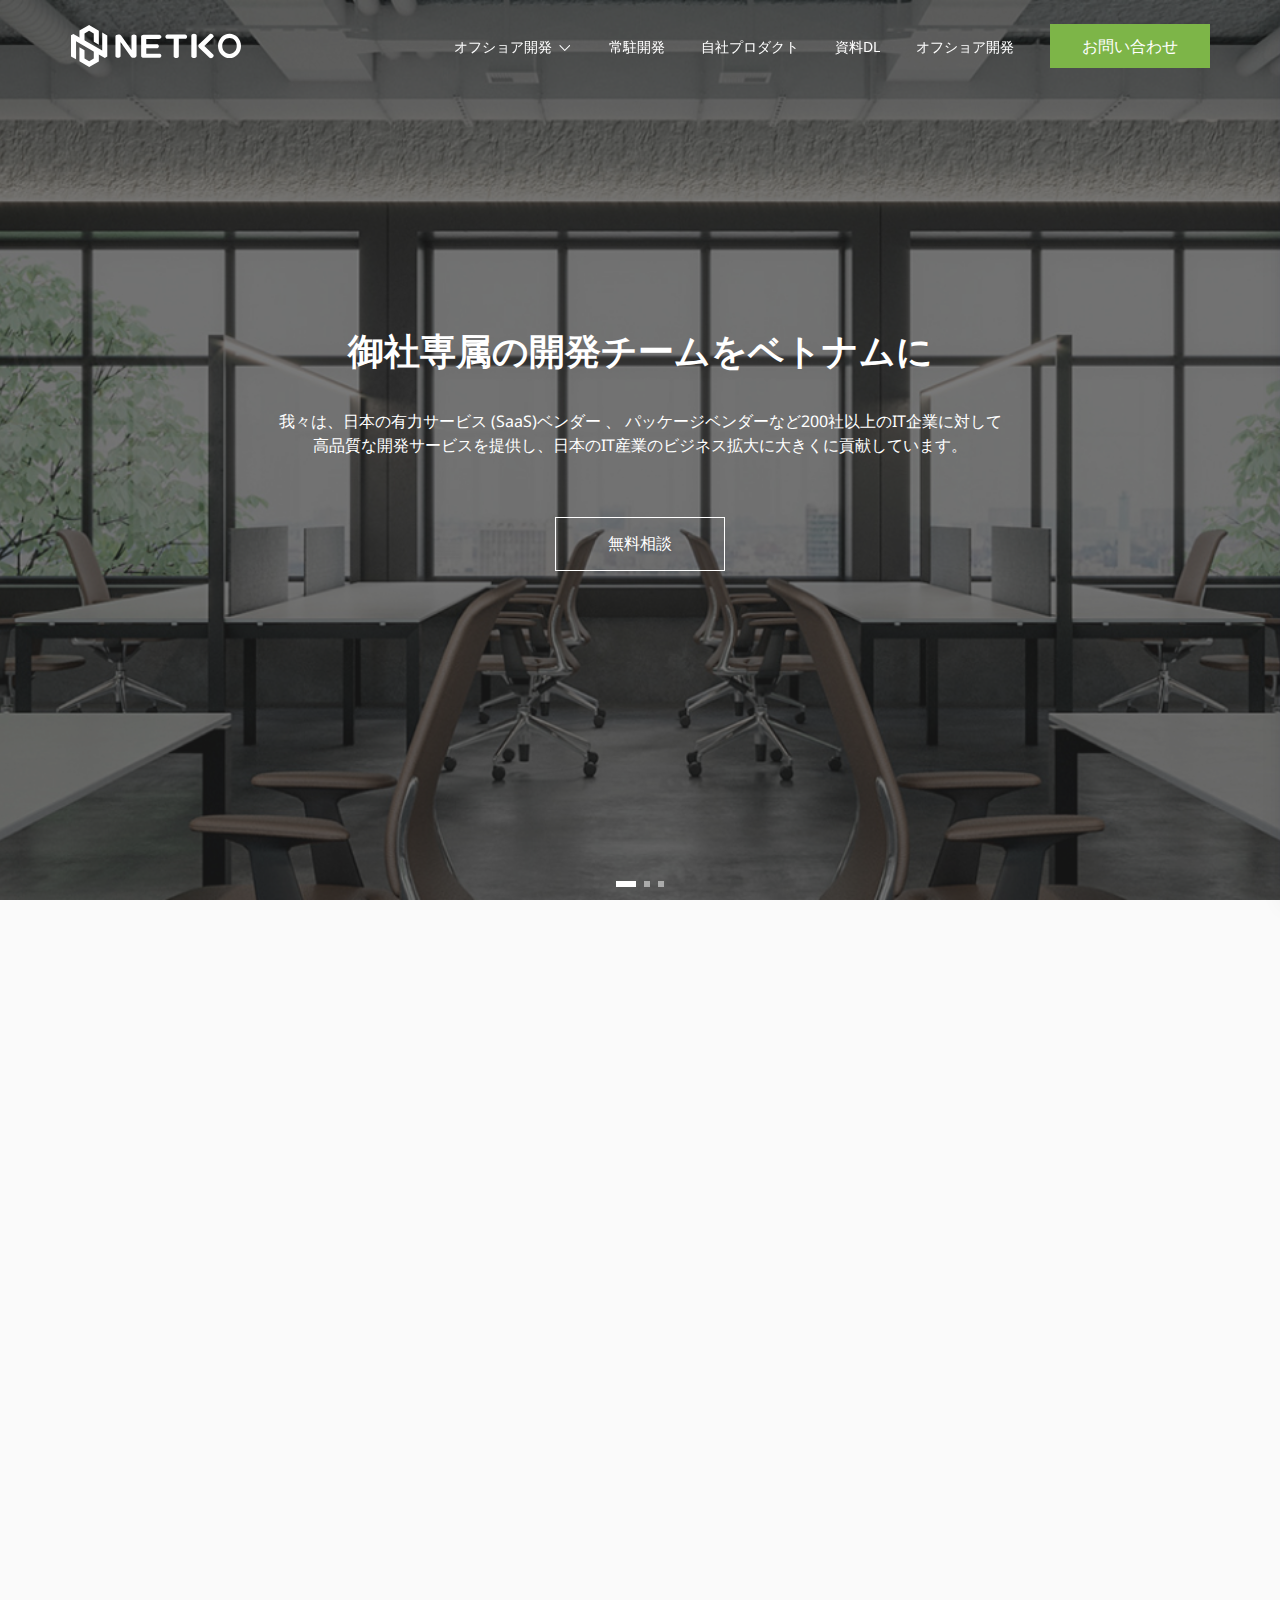
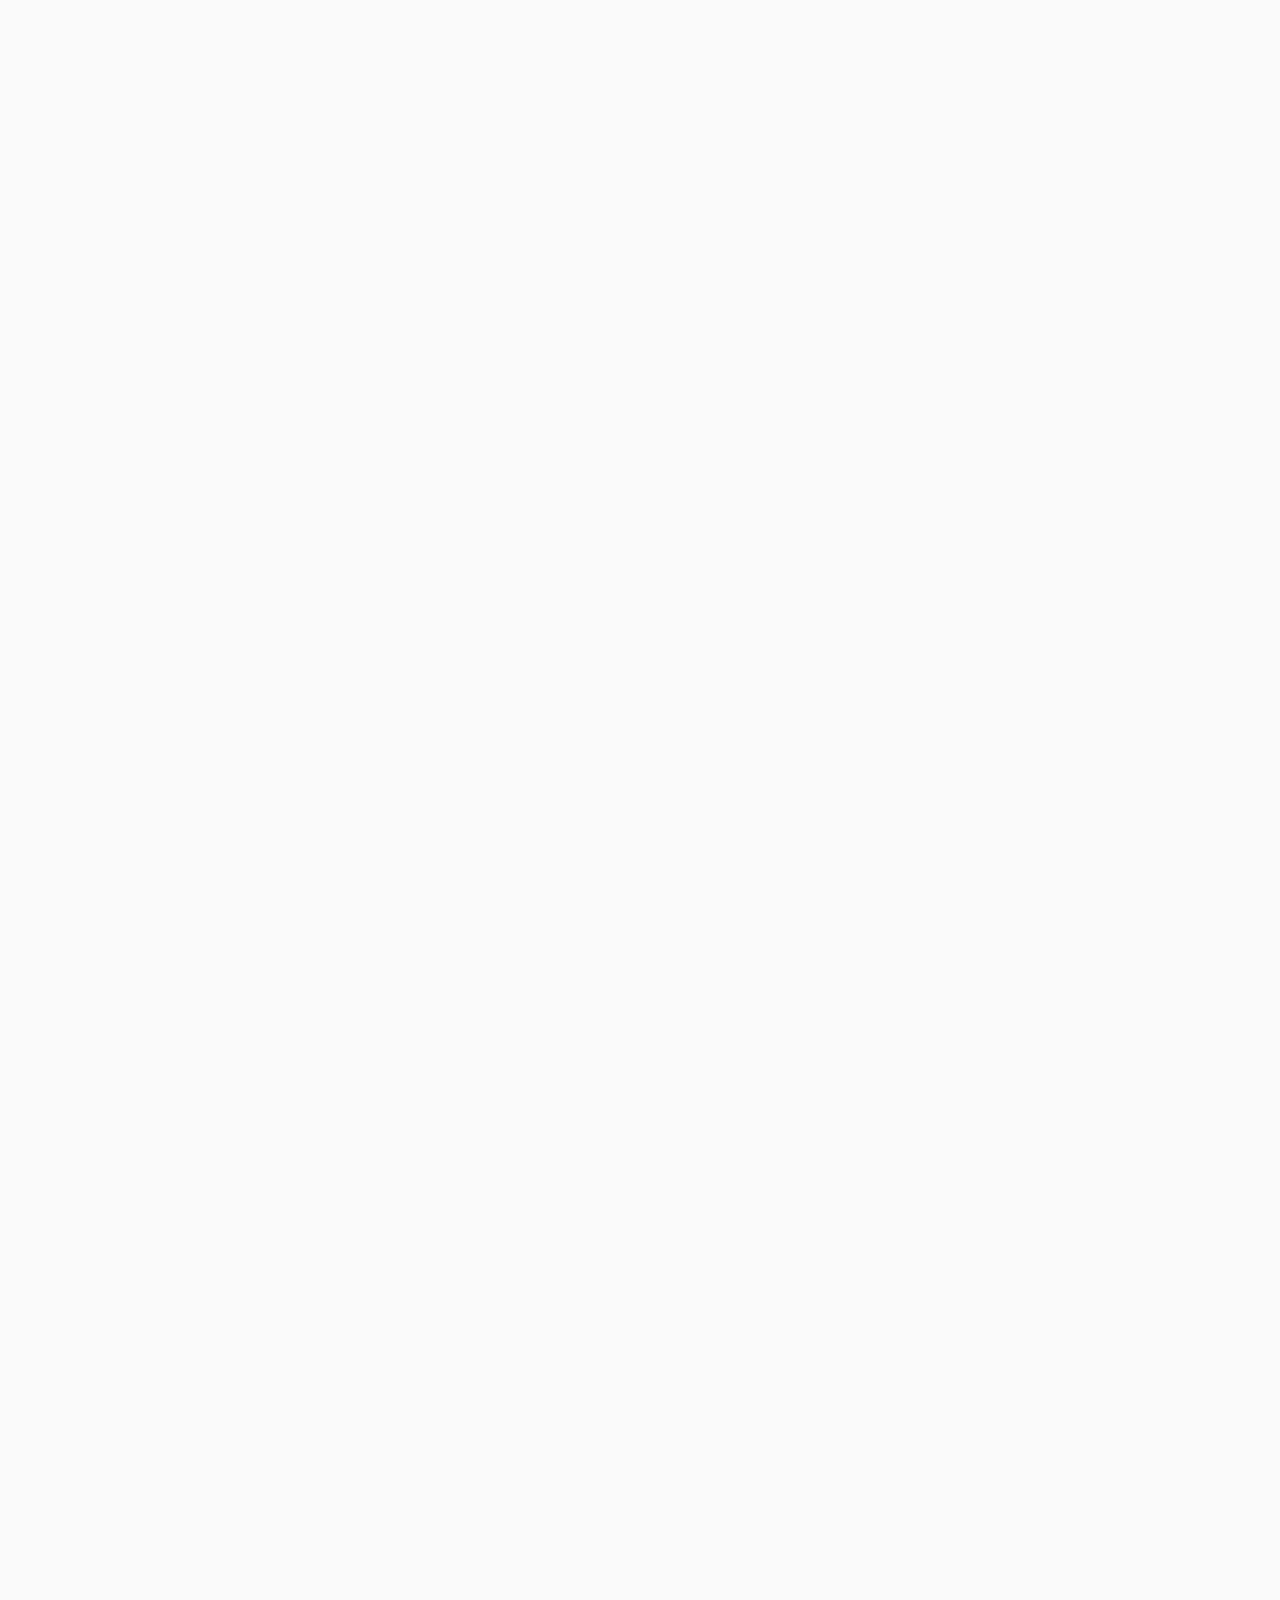
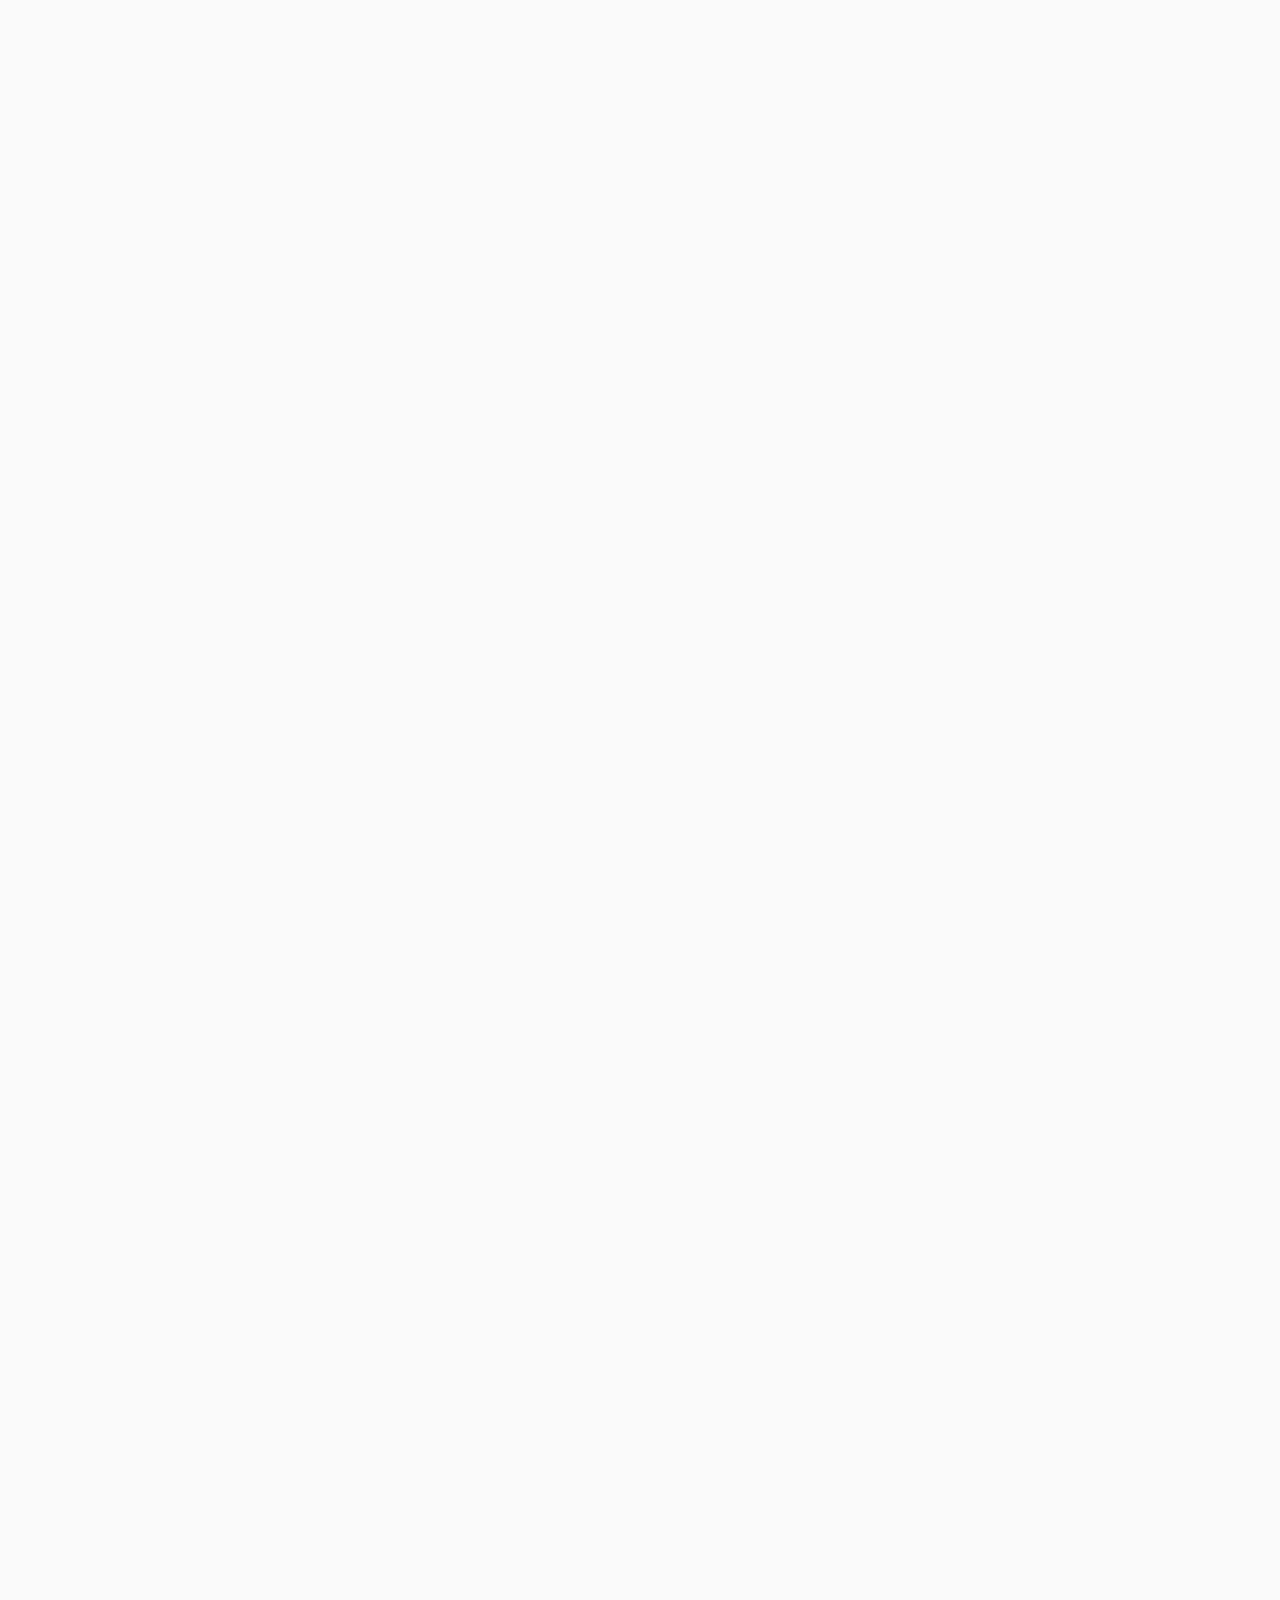
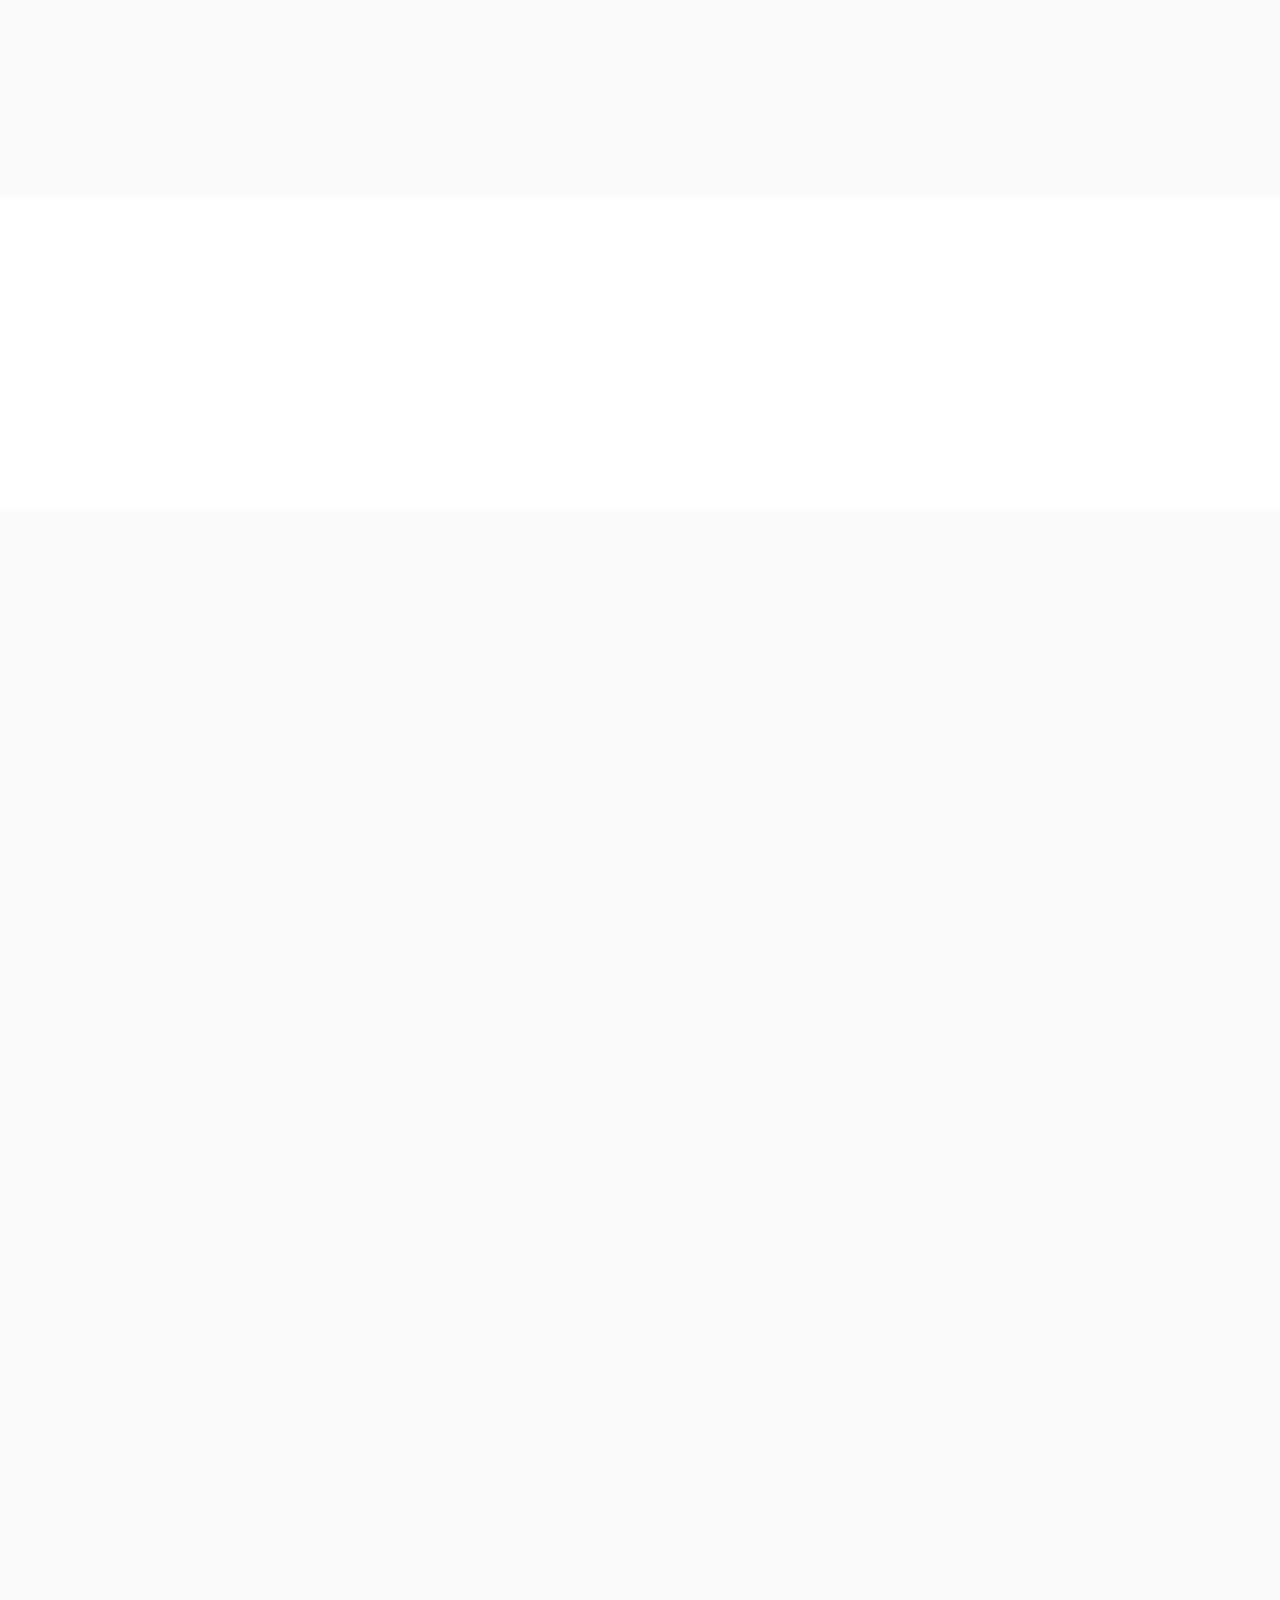
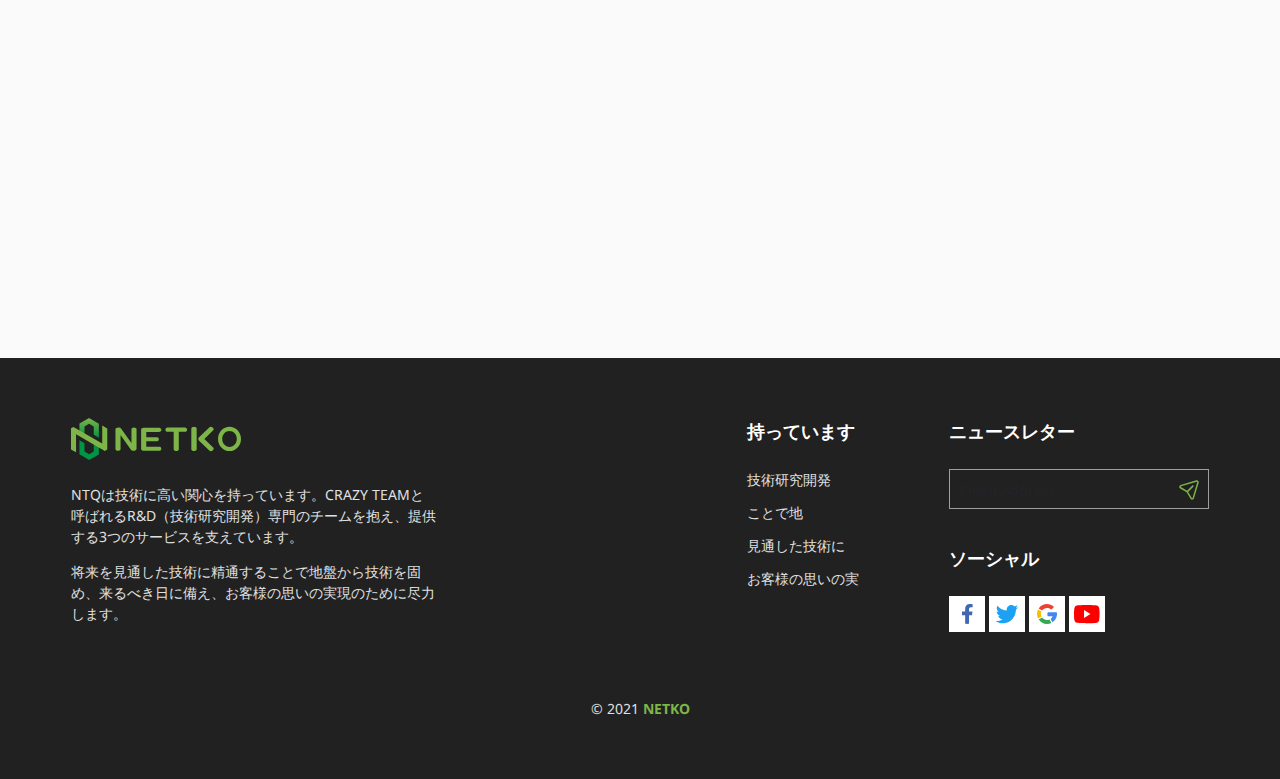
==== index.html @ bb94ef17 "Change content for homepage #4" ====
<!doctype html>
<html lang="en">

<head>
    <meta charset="utf-8">
    <meta name="viewport" content="width=device-width, initial-scale=1, minimum-scale=1, maximum-scale=1" />
    <title>Netko - Homepage</title>
    <link rel='shortcut icon' type='image/x-icon' href='./img/favicon.ico' />
    <link rel="icon" type="image/png" href="./img/favicon.png" />
    <meta name='robots' content='max-image-preview:large' />
    <link rel='dns-prefetch' href='//www.googletagmanager.com' />
    <link rel='dns-prefetch' href='//fonts.googleapis.com' />
    <link rel='dns-prefetch' href='//s.w.org' />
    <link rel="alternate" type="application/rss+xml" title=""
          href="" />
    <link rel="alternate" type="application/rss+xml" title=""
          href="" />

    <meta property="og:title" content="" />
    <meta property="og:type" content="" />
    <meta property="og:url" content="" />
    <meta property="og:image" content="./img/social.jpg" />

    <meta name="twitter:title" content="">
    <meta name="twitter:description" content="">
    <meta name="twitter:image" content="./img/social.jpg">
    <meta name="twitter:card" content="summary_large_image">

    <link href="./css/style.css" rel="stylesheet">
</head>

<body>

<header class="header" id="header">
    <div class="container">
        <div class="header-content">
            <a href="#" class="logo">
                <svg width="170" height="42" viewBox="0 0 170 42" fill="none" xmlns="http://www.w3.org/2000/svg">
                    <path d="M27.837 5.65635V5.64985H27.8241L18.0834 0L8.44623 5.58483L8.4527 5.59783H8.44623V17.5412H13.5075V8.52353L18.0834 5.8644L22.7757 8.58855V16.8L27.837 19.7387V5.65635Z" fill="url(#paint0_linear_415_904)"/>
                    <path d="M8.44623 36.3437V36.3502H8.4527L18.1999 42L27.8306 36.4152L27.8241 36.4022H27.837V24.4588H22.7757V33.4765L18.1999 36.1356L13.5075 33.4115V25.2L8.44623 22.2678V36.3437Z" fill="url(#paint1_linear_415_904)"/>
                    <path d="M31.222 7.58728V25.6161L5.05481 10.4415V10.4285L2.42709 8.90709L0 10.3374V31.4024L5.05481 34.3411V16.3059L31.222 31.4805V31.4935L33.8562 33.0213L36.2833 31.5845V10.5195L31.222 7.58728Z" fill="#7DB548"/>
                    <path d="M44.4513 11.4102C44.4646 11.1205 44.5528 10.8393 44.7071 10.5942C44.8615 10.3491 45.0767 10.1486 45.3315 10.0124C45.9676 9.60963 46.7094 9.40804 47.4609 9.43374C48.82 9.43374 49.7521 9.86717 50.2569 10.734L60.3859 24.9399H60.496L60.4571 11.2542C60.4626 10.9906 60.5351 10.7328 60.6676 10.5052C60.8001 10.2776 60.9883 10.0878 61.2144 9.95386C61.7381 9.58955 62.3639 9.40277 63.0007 9.42074C63.6394 9.40364 64.267 9.59028 64.7935 9.95386C65.0179 10.0891 65.2046 10.2793 65.3359 10.5068C65.4672 10.7342 65.5389 10.9913 65.5443 11.2542V30.7913C65.5327 31.0815 65.446 31.3636 65.2928 31.6099C65.1396 31.8561 64.9251 32.058 64.6706 32.1956C64.0332 32.5955 63.2923 32.7968 62.5412 32.7743C61.1345 32.7743 60.2069 32.3669 59.7581 31.552L49.6485 17.2876H49.5385L49.5773 30.9409C49.5712 31.2043 49.4985 31.4619 49.366 31.6894C49.2336 31.9168 49.0457 32.1067 48.8201 32.2412C48.2814 32.5889 47.6546 32.7739 47.0143 32.7739C46.374 32.7739 45.7472 32.5889 45.2085 32.2412C44.9829 32.1067 44.795 31.9168 44.6626 31.6894C44.5301 31.4619 44.4574 31.2043 44.4513 30.9409V11.4102Z" fill="#7DB548"/>
                    <path d="M70.1331 11.6183C70.1404 11.3543 70.2144 11.0966 70.348 10.8691C70.4815 10.6417 70.6703 10.4521 70.8968 10.3179C71.4271 9.95146 72.0591 9.7626 72.7025 9.77831H88.1776C88.4648 9.77676 88.7493 9.83355 89.014 9.94528C89.2787 10.057 89.5182 10.2214 89.718 10.4285C89.9181 10.6175 90.0775 10.8457 90.1864 11.099C90.2954 11.3522 90.3516 11.6252 90.3516 11.9011C90.3516 12.177 90.2954 12.4499 90.1864 12.7032C90.0775 12.9564 89.9181 13.1846 89.718 13.3737C89.5152 13.574 89.2742 13.7314 89.0096 13.8364C88.745 13.9413 88.4621 13.9918 88.1776 13.9848H75.272V19.1861H85.6858C85.9692 19.1795 86.251 19.2303 86.5145 19.3353C86.778 19.4403 87.0178 19.5973 87.2197 19.7972C87.4198 19.9863 87.5792 20.2144 87.6881 20.4677C87.7971 20.7209 87.8533 20.9939 87.8533 21.2698C87.8533 21.5457 87.7971 21.8187 87.6881 22.0719C87.5792 22.3252 87.4198 22.5533 87.2197 22.7424C87.0178 22.9423 86.778 23.0993 86.5145 23.2043C86.251 23.3093 85.9692 23.3601 85.6858 23.3535H75.272V28.6263H88.1776C88.4625 28.6205 88.7456 28.6722 89.0102 28.7783C89.2748 28.8844 89.5155 29.0427 89.718 29.2439C89.9181 29.433 90.0775 29.6612 90.1864 29.9144C90.2954 30.1677 90.3516 30.4407 90.3516 30.7165C90.3516 30.9924 90.2954 31.2654 90.1864 31.5187C90.0775 31.7719 89.9181 32.0001 89.718 32.1892C89.5152 32.3895 89.2742 32.5469 89.0096 32.6519C88.745 32.7568 88.4621 32.8073 88.1776 32.8003H72.7025C72.0591 32.816 71.4271 32.6272 70.8968 32.2607C70.6695 32.1275 70.48 31.9381 70.3463 31.7104C70.2126 31.4828 70.1392 31.2246 70.1331 30.9604V11.6183Z" fill="#7DB548"/>
                    <path d="M96.4686 13.7963C95.9107 13.7963 95.3757 13.5736 94.9812 13.1774C94.5867 12.7811 94.3651 12.2437 94.3651 11.6833C94.3651 11.1229 94.5867 10.5854 94.9812 10.1891C95.3757 9.79287 95.9107 9.57025 96.4686 9.57025H114.015C114.573 9.57025 115.108 9.79287 115.502 10.1891C115.897 10.5854 116.118 11.1229 116.118 11.6833C116.118 12.2437 115.897 12.7811 115.502 13.1774C115.108 13.5736 114.573 13.7963 114.015 13.7963H107.814V31.2269C107.805 31.4897 107.731 31.7461 107.599 31.9731C107.467 32.2001 107.281 32.3905 107.057 32.5272C106.519 32.8832 105.889 33.0729 105.245 33.0729C104.601 33.0729 103.971 32.8832 103.433 32.5272C103.207 32.3917 103.02 32.2018 102.886 31.9746C102.753 31.7475 102.678 31.4905 102.669 31.2269V13.7963H96.4686Z" fill="#7DB548"/>
                    <path d="M120.319 10.7015C120.325 10.4282 120.401 10.1612 120.54 9.92566C120.678 9.69014 120.874 9.49397 121.108 9.3557C121.669 8.99049 122.323 8.79615 122.992 8.79615C123.66 8.79615 124.314 8.99049 124.875 9.3557C125.109 9.4949 125.304 9.6913 125.442 9.92661C125.58 10.1619 125.657 10.4285 125.665 10.7015V31.1879C125.657 31.4619 125.581 31.7296 125.443 31.966C125.305 32.2025 125.11 32.4 124.875 32.5402C124.313 32.9008 123.659 33.0924 122.992 33.0924C122.324 33.0924 121.671 32.9008 121.108 32.5402C120.873 32.4014 120.676 32.2042 120.538 31.9674C120.4 31.7307 120.324 31.4623 120.319 31.1879V10.7015ZM133.38 20.948L142.182 29.6015C142.375 29.7771 142.518 30.0004 142.597 30.2492C142.677 30.498 142.69 30.7634 142.635 31.0189C142.507 31.6175 142.155 32.1438 141.651 32.4882C141.133 32.8908 140.501 33.1184 139.845 33.1384C139.551 33.1502 139.258 33.0983 138.985 32.9861C138.713 32.8739 138.468 32.7041 138.266 32.4882L128.06 22.6254C127.822 22.4166 127.631 22.1586 127.502 21.8691C127.372 21.5796 127.306 21.2654 127.309 20.948C127.307 20.6297 127.373 20.3146 127.502 20.0241C127.632 19.7336 127.822 19.4744 128.06 19.2641L138.266 9.40121C138.466 9.18359 138.711 9.01262 138.984 8.9003C139.257 8.78798 139.551 8.73703 139.845 8.75105C140.501 8.76739 141.134 8.99535 141.651 9.40121C142.156 9.74813 142.508 10.2765 142.635 10.8771C142.689 11.1315 142.676 11.3958 142.597 11.6435C142.517 11.8911 142.374 12.1134 142.182 12.2879L133.38 20.948Z" fill="#7DB548"/>
                    <path d="M158.498 33.1124C156.971 33.133 155.457 32.8312 154.053 32.2264C152.649 31.6216 151.388 30.7273 150.35 29.6016C148.197 27.2371 147.004 24.1489 147.004 20.9447C147.004 17.7406 148.197 14.6524 150.35 12.2879C151.399 11.1805 152.661 10.2987 154.059 9.69617C155.458 9.09365 156.964 8.78296 158.486 8.78296C160.007 8.78296 161.513 9.09365 162.912 9.69617C164.31 10.2987 165.572 11.1805 166.621 12.2879C168.793 14.6427 170 17.7345 170 20.9447C170 24.155 168.793 27.2468 166.621 29.6016C165.587 30.7253 164.33 31.6185 162.931 32.2233C161.532 32.8281 160.022 33.131 158.498 33.1124V33.1124ZM165.767 20.948C165.803 18.8724 165.046 16.8619 163.65 15.3307C163.005 14.5991 162.212 14.0133 161.325 13.6122C160.437 13.2111 159.475 13.0037 158.502 13.0037C157.528 13.0037 156.566 13.2111 155.679 13.6122C154.791 14.0133 153.999 14.5991 153.353 15.3307C151.989 16.8861 151.236 18.888 151.236 20.961C151.236 23.034 151.989 25.0359 153.353 26.5913C154.003 27.3156 154.797 27.8947 155.684 28.2911C156.571 28.6875 157.531 28.8923 158.502 28.8923C159.472 28.8923 160.432 28.6875 161.319 28.2911C162.206 27.8947 163 27.3156 163.65 26.5913C165.05 25.0525 165.808 23.0322 165.767 20.948V20.948Z" fill="#7DB548"/>
                    <defs>
                        <linearGradient id="paint0_linear_415_904" x1="18.1416" y1="0" x2="18.1416" y2="19.7387" gradientUnits="userSpaceOnUse">
                            <stop stop-color="#7DB548"/>
                            <stop offset="1" stop-color="#009444"/>
                        </linearGradient>
                        <linearGradient id="paint1_linear_415_904" x1="551.97" y1="1319.07" x2="551.97" y2="719.998" gradientUnits="userSpaceOnUse">
                            <stop stop-color="#7DB548"/>
                            <stop offset="1" stop-color="#009444"/>
                        </linearGradient>
                    </defs>
                </svg>
            </a>
            <nav class="main-menu">
                <ul class="menu-pc">
                    <li class="dropdown">
                        <a href="#">
                            <span>オフショア開発</span>
                            <i class="icon">
                                <svg width="17" height="16" viewBox="0 0 17 16" fill="none" xmlns="http://www.w3.org/2000/svg">
                                    <path d="M3.59691 5.16393C3.79171 4.96523 4.09654 4.94716 4.31134 5.10974L4.37288 5.16393L8.76953 9.64894L13.1662 5.16393C13.361 4.96523 13.6658 4.94716 13.8806 5.10974L13.9422 5.16393C14.137 5.36264 14.1547 5.67358 13.9953 5.8927L13.9422 5.95547L9.15752 10.8361C8.96272 11.0348 8.65789 11.0528 8.44309 10.8903L8.38155 10.8361L3.59691 5.95547C3.38263 5.73689 3.38263 5.38251 3.59691 5.16393Z" fill="white"/>
                                </svg>
                            </i>
                        </a>
                        <ul class="sub-menu">
                            <li><a href="#">オフショア開発</a></li>
                            <li><a href="#">常駐開発</a></li>
                            <li><a href="#">自社プロダクト</a></li>
                            <li><a href="#">資料DL</a></li>
                        </ul>
                    </li>
                    <li><a href="#">常駐開発</a></li>
                    <li><a href="#">自社プロダクト</a></li>
                    <li><a href="#">資料DL</a></li>
                    <li><a href="#">オフショア開発</a></li>
                    <li><a href="#" class="btn btn-primary">お問い合わせ</a></li>
                </ul>
                <ul class="menu-mb">
                    <li class="btn-contact"><a href="#" class="btn btn-primary">お問い合わせ</a></li>
                    <li>
                        <span class="menu_mb_btn" onclick="openMenu()">
                            <svg width="24" height="24" viewBox="0 0 24 24" fill="none"
                                 xmlns="http://www.w3.org/2000/svg">
                                <rect x="2" y="3" width="20" height="2" rx="1" fill="white" />
                                <rect x="2" y="11" width="20" height="2" rx="1" fill="white" />
                                <rect x="2" y="19" width="20" height="2" rx="1" fill="white" />
                            </svg>
                        </span>
                    </li>
                </ul>
            </nav>
        </div>
    </div>
</header>

<section class="main-slider">
    <div class="swiper mainSwiper">
        <div class="swiper-wrapper">
            <div class="swiper-slide" style="background: url('./img/main_slider.jpg') no-repeat center center">
                <div class="slide-content">
                    <h2 class="slider-title">御社専属の開発チームをベトナムに</h2>
                    <p class="desc">我々は、日本の有力サービス (SaaS)ベンダー 、 パッケージベンダーなど200社以上のIT企業に対して 高品質な開発サービスを提供し、日本のIT産業のビジネス拡大に大きくに貢献しています。</p>
                    <a href="#" class="btn btn-outline-white">無料相談</a>
                </div>
            </div>
            <div class="swiper-slide" style="background: url('./img/main_slider.jpg') no-repeat center center">
                <div class="slide-content">
                    <h2 class="slider-title">御社専属の開発チームをベトナムに</h2>
                    <p class="desc">我々は、日本の有力サービス (SaaS)ベンダー 、 パッケージベンダーなど200社以上のIT企業に対して 高品質な開発サービスを提供し、日本のIT産業のビジネス拡大に大きくに貢献しています。</p>
                    <a href="#" class="btn btn-outline-white">無料相談</a>
                </div>
            </div>
            <div class="swiper-slide" style="background: url('./img/main_slider.jpg') no-repeat center center">
                <div class="slide-content">
                    <h2 class="slider-title">御社専属の開発チームをベトナムに</h2>
                    <p class="desc">我々は、日本の有力サービス (SaaS)ベンダー 、 パッケージベンダーなど200社以上のIT企業に対して 高品質な開発サービスを提供し、日本のIT産業のビジネス拡大に大きくに貢献しています。</p>
                    <a href="#" class="btn btn-outline-white">無料相談</a>
                </div>
            </div>
        </div>
        <div class="swiper-pagination"></div>
    </div>
</section>

<section class="container block_01">
    <div class="row align-items-center">
        <div class="col-md-6 order-md-1 order-2">
            <h2 data-aos="fade-up" data-aos-delay="200" data-aos-duration="600">To be the leading support digital transformation technology firm</h2>
            <div class="desc" data-aos="fade-up" data-aos-delay="400" data-aos-duration="600">
                <p>技術投資コストやハイテク労働者の不足に直面する時代にNETKO Solution は企業向けの情報技術サービス及びソリューションを提供する開発会社です。人材 ・ テクノロジー ・ビジネスプロセスなどの強みで、
                    NETKO Solutionはデジタルトランスフォーメーション(DX)の時代に貴社が「変換」するのを支え、信頼できるパートナーです。</p>
            </div>
            <a href="#" class="btn btn-secondary" data-aos="fade-up" data-aos-delay="600" data-aos-duration="600">Company</a>
        </div>
        <div class="col-md-6 order-md-2 order-1" data-aos="fade-up" data-aos-delay="200" data-aos-duration="600">
            <img class="img" src="./img/block_01.png" alt=""/>
        </div>
    </div>
</section>

<section class="block_02">
    <div class="container">
        <div class="block-title" data-aos="fade-up" data-aos-delay="200" data-aos-duration="600">サービス</div>
        <p class="desc" data-aos="fade-up" data-aos-delay="400" data-aos-duration="600">ビジネス環境及び日本人についての理解と柔軟な作業プロセス(Agile)を持つ専門家チームの経験の組み合わせにより、
        </br>NETKO Solutionは高品質な商品及びお客様のサービス経験を満足させます。</p>
        <div class="item-box">
            <div class="item" data-aos="fade-up" data-aos-delay="200" data-aos-duration="600">
                <i class="icon">
                    <svg width="100" height="100" viewBox="0 0 100 100" fill="none" xmlns="http://www.w3.org/2000/svg">
                        <path d="M84.875 11.25H15.125C14.0976 11.2512 13.1127 11.6598 12.3863 12.3863C11.6598 13.1127 11.2512 14.0976 11.25 15.125V71.9583C11.2512 72.9857 11.6598 73.9706 12.3863 74.6971C13.1127 75.4235 14.0976 75.8322 15.125 75.8333H41.8056L38.7056 86.1667H34.5V88.75H65.5V86.1667H61.2944L58.1944 75.8333H84.875C85.9024 75.8322 86.8873 75.4235 87.6137 74.6971C88.3402 73.9706 88.7488 72.9857 88.75 71.9583V15.125C88.7488 14.0976 88.3402 13.1127 87.6137 12.3863C86.8873 11.6598 85.9024 11.2512 84.875 11.25ZM58.5973 86.1667H41.4027L44.5027 75.8333H55.4973L58.5973 86.1667ZM86.1667 71.9583C86.1663 72.3008 86.0301 72.6291 85.7879 72.8712C85.5458 73.1134 85.2174 73.2496 84.875 73.25H15.125C14.7825 73.2496 14.4542 73.1134 14.2121 72.8712C13.9699 72.6291 13.8337 72.3008 13.8333 71.9583V68.0833H86.1667V71.9583ZM86.1667 65.5H13.8333V15.125C13.8337 14.7825 13.9699 14.4542 14.2121 14.2121C14.4542 13.9699 14.7825 13.8337 15.125 13.8333H84.875C85.2174 13.8337 85.5458 13.9699 85.7879 14.2121C86.0301 14.4542 86.1663 14.7825 86.1667 15.125V65.5Z" fill="white"/>
                        <path d="M79.7084 33.2084H62.6951C62.5254 33.2089 62.3572 33.1757 62.2005 33.1107C62.0437 33.0458 61.9013 32.9504 61.7817 32.83L58.1283 29.1767C57.7694 28.8157 57.3423 28.5296 56.872 28.3348C56.4017 28.14 55.8974 28.0404 55.3883 28.0418H40.9583C39.931 28.0429 38.9461 28.4516 38.2196 29.178C37.4932 29.9045 37.0845 30.8894 37.0833 31.9168V59.0418C37.0845 60.0691 37.4932 61.0541 38.2196 61.7805C38.9461 62.507 39.931 62.9156 40.9583 62.9168H79.7084C80.7357 62.9156 81.7206 62.507 82.4471 61.7805C83.1735 61.0541 83.5822 60.0691 83.5834 59.0418V37.0834C83.5822 36.0561 83.1735 35.0711 82.4471 34.3447C81.7206 33.6182 80.7357 33.2096 79.7084 33.2084ZM81 59.0418C80.9996 59.3842 80.8634 59.7125 80.6213 59.9547C80.3791 60.1968 80.0508 60.333 79.7084 60.3334H40.9583C40.6159 60.333 40.2876 60.1968 40.0454 59.9547C39.8033 59.7125 39.6671 59.3842 39.6667 59.0418V31.9168C39.6671 31.5743 39.8033 31.246 40.0454 31.0038C40.2876 30.7617 40.6159 30.6255 40.9583 30.6251H55.3883C55.558 30.6246 55.7261 30.6578 55.8829 30.7228C56.0397 30.7877 56.182 30.8832 56.3017 31.0035L59.955 34.6568C60.314 35.0178 60.741 35.3039 61.2114 35.4988C61.6817 35.6936 62.186 35.7932 62.6951 35.7918H79.7084C80.0508 35.7922 80.3791 35.9284 80.6213 36.1705C80.8634 36.4127 80.9996 36.741 81 37.0834V59.0418Z" fill="white"/>
                        <path d="M51.67 40.045L44.2985 47.4167L51.67 54.7884L53.4967 52.9617L47.9516 47.4167L53.4967 41.8718L51.67 40.045Z" fill="#7DB548"/>
                        <path d="M56.632 53.2708L63.0951 41.6478L65.3528 42.9033L58.8897 54.5262L56.632 53.2708Z" fill="#7DB548"/>
                        <path d="M67.1697 41.8718L72.7149 47.4167L67.1697 52.9617L68.9965 54.7884L76.368 47.4167L68.9965 40.045L67.1697 41.8718Z" fill="#7DB548"/>
                        <path d="M41.4095 19L43.5012 23.8791L48.114 25.7904L53.0513 23.8176L55.6054 26.3717L57.4319 24.5449L53.674 20.7867L48.1318 23.0014L45.4613 21.8949L43.1127 16.4166H36.2207L33.8723 21.8949L31.2016 23.0014L25.6595 20.7867L20.7869 25.6595L23.0014 31.2015L21.895 33.872L16.4167 36.2206V43.1126L21.8948 45.4612L23.0014 48.1317L20.7867 53.6738L25.6594 58.5466L31.2016 56.3319L34.0055 57.4937L34.9946 55.1072L31.2193 53.5428L26.2821 55.5157L23.8176 53.0512L25.7905 48.114L23.879 43.5009L19 41.4094V37.9238L23.8791 35.8323L25.7905 31.2193L23.8176 26.2821L26.2823 23.8176L31.2193 25.7904L35.8322 23.8791L37.9239 19H41.4095Z" fill="white"/>
                        <path d="M35.0748 30.4068L33.9252 28.0934C31.7704 29.1632 29.957 30.8134 28.6893 32.8581C27.4217 34.9028 26.75 37.2609 26.75 39.6667C26.75 42.0725 27.4217 44.4305 28.6893 46.4752C29.957 48.5199 31.7704 50.1701 33.9252 51.2399L35.0748 48.9266C33.3506 48.0707 31.8996 46.7504 30.8852 45.1144C29.8708 43.4784 29.3333 41.5916 29.3333 39.6667C29.3333 37.7417 29.8708 35.855 30.8852 34.219C31.8996 32.583 33.3506 31.2627 35.0748 30.4068Z" fill="#7DB548"/>
                    </svg>
                </i>
                <div class="title">ソフトウェア開発</div>
                <div class="item-desc">相手の会社のビジネス成長を支援することを究極の目標として、
                    お客様のご要望にお応えするソフトウェア開発サービスを提供しています。</div>
            </div>
            <div class="item" data-aos="fade-up" data-aos-delay="400" data-aos-duration="600">
                <i class="icon">
                    <svg width="100" height="100" viewBox="0 0 100 100" fill="none" xmlns="http://www.w3.org/2000/svg">
                        <path d="M42.3095 18.2106H48.4641C49.1328 18.2106 49.675 17.6684 49.675 16.9996C49.675 16.3309 49.1328 15.7887 48.4641 15.7887H42.3095C41.6408 15.7887 41.0986 16.3309 41.0986 16.9996C41.0986 17.6684 41.6408 18.2106 42.3095 18.2106Z" fill="white"/>
                        <path d="M36.82 83.4019H47.7983C48.467 83.4019 49.0092 82.8597 49.0092 82.191C49.0092 81.5223 48.467 80.9801 47.7983 80.9801H36.82C36.1513 80.9801 35.6091 81.5223 35.6091 82.191C35.6091 82.8597 36.1513 83.4019 36.82 83.4019Z" fill="white"/>
                        <path d="M21.2109 71.354C21.8797 71.354 22.4219 70.8118 22.4219 70.1431V22.7539H62.1965V28.983C62.1965 29.6518 62.7387 30.194 63.4075 30.194C64.0762 30.194 64.6184 29.6518 64.6184 28.983C64.619 27.5261 64.6165 33.4522 64.6239 16.0695C64.6239 13.4184 62.4558 11.25 59.7954 11.25H59.7923H24.823H24.8204C22.2891 11.25 20 13.332 20 16.0731V70.1431C20 70.8118 20.5422 71.354 21.2109 71.354ZM59.7923 13.6719C61.0717 13.6719 62.1965 14.7193 62.1965 16.0731V20.332H22.4227V16.0695C22.4227 14.7488 23.5044 13.6719 24.823 13.6719H59.7923Z" fill="white"/>
                        <path d="M34.3715 27L27 34.3717L34.3715 41.7434L36.1982 39.9166L30.6531 34.3717L36.1982 28.8267L34.3715 27Z" fill="#7DB548"/>
                        <path d="M39.3336 40.2257L45.7967 28.6028L48.0544 29.8582L41.5913 41.4811L39.3336 40.2257Z" fill="#7DB548"/>
                        <path d="M49.8713 28.8267L55.4164 34.3717L49.8713 39.9166L51.698 41.7434L59.0696 34.3717L51.698 27L49.8713 28.8267Z" fill="#7DB548"/>
                        <path d="M63.4129 48.8375C59.8648 48.8375 56.9828 51.7196 56.9828 55.2676C56.9828 58.8491 59.9029 61.6977 63.4129 61.6977C66.9076 61.6977 69.8309 58.855 69.8309 55.2676C69.8309 51.7196 66.9488 48.8375 63.4129 48.8375ZM64.6238 59.0821V54.4684C64.6238 53.8024 64.0789 53.2575 63.4129 53.2575C62.7348 53.2575 62.202 53.8024 62.202 54.4684V59.0942C60.5793 58.5857 59.4047 57.0599 59.4047 55.2676C59.4047 53.0638 61.1968 51.2594 63.4129 51.2594C65.6168 51.2594 67.409 53.0638 67.409 55.2676C67.409 57.0599 66.2344 58.5735 64.6238 59.0821Z" fill="#7DB548"/>
                        <path d="M79.0947 51.441L76.1157 51.1019C75.8857 50.3996 75.595 49.7093 75.2439 49.0433L76.9876 46.573C77.3388 46.1008 77.2783 45.4347 76.8665 45.023L73.3911 41.5598C72.9552 41.1238 72.265 41.0754 71.7805 41.4629L69.4435 43.3398C68.7775 43.0007 68.0872 42.7222 67.3728 42.5043L66.8763 39.5133C66.7794 38.932 66.2708 38.5082 65.6775 38.5082H60.7732C60.1556 38.5082 59.6349 38.9683 59.5622 39.5859L59.2353 42.5769C58.5208 42.807 57.8427 43.0976 57.1888 43.4367L54.7064 41.6808C54.222 41.3417 53.5681 41.3902 53.1563 41.814L49.6931 45.2773C49.2572 45.7133 49.2208 46.4035 49.6083 46.8879L51.4732 49.2371C51.1341 49.9031 50.8556 50.5933 50.6376 51.3078L47.6587 51.8042C47.0775 51.9133 46.6415 52.4097 46.6415 53.0031V57.9074C46.6415 58.5249 47.1138 59.0336 47.7192 59.1062L50.6982 59.4453C50.9282 60.1598 51.231 60.85 51.57 61.5039L49.8263 63.9621C49.4872 64.4464 49.5356 65.1003 49.9595 65.5242L53.4228 68.9875C53.8587 69.4234 54.5489 69.4597 55.0334 69.0722L57.3826 67.2074C58.0486 67.5343 58.7267 67.8129 59.4411 68.0308L59.9376 71.0218C60.0345 71.6152 60.5431 72.039 61.1364 72.039H62.2021V74.7152H21.2118C20.5458 74.7152 20.0009 75.2601 20.0009 75.9261C20.0009 76.1137 20.0009 84.2349 20.0009 83.9304C20.0009 86.5823 22.1685 88.75 24.8204 88.75H59.7923C62.4563 88.75 64.6239 86.5823 64.6239 83.9304C64.6239 83.3384 64.6239 71.4532 64.6239 72.039H66.0407C66.6583 72.039 67.179 71.5789 67.2517 70.9613L67.5908 67.9703C68.293 67.7402 68.9833 67.4496 69.6372 67.1105L72.1075 68.8663C72.5919 69.2054 73.2458 69.1449 73.6696 68.7331L77.1208 65.2577C77.5568 64.8218 77.593 64.1316 77.2056 63.6594L75.3407 61.3102C75.6798 60.632 75.9583 59.9418 76.1763 59.2394L79.1552 58.7309C79.7364 58.634 80.1723 58.1254 80.1723 57.5441V52.6398C80.1724 52.0222 79.7122 51.5015 79.0947 51.441ZM62.2021 83.9304C62.2021 85.2503 61.1243 86.3281 59.7923 86.3281H24.8205C23.5005 86.3281 22.4228 85.2503 22.4228 83.9304C22.4228 83.6704 22.4228 77.0127 22.4228 77.137H62.2021V83.9304H62.2021ZM77.7505 56.5148L75.0138 56.975C74.5294 57.0597 74.154 57.4109 74.033 57.8953C73.7908 58.9124 73.3911 59.8933 72.8583 60.8257C72.604 61.2495 72.6404 61.7945 72.9552 62.182L74.6384 64.3132L72.6766 66.2992L70.4002 64.6765C70.0126 64.398 69.4798 64.3859 69.0681 64.6402C68.1841 65.1851 67.2154 65.5968 66.186 65.8512C65.6896 65.9722 65.3263 66.396 65.2657 66.8926L64.963 69.6172C63.9428 69.6172 63.1744 69.6172 62.1536 69.6172L61.6935 66.8683C61.6209 66.396 61.2575 66.0085 60.7853 65.8996C59.7681 65.6453 58.7872 65.2457 57.879 64.7129C57.4431 64.4586 56.8982 64.4949 56.5107 64.8097L54.3673 66.505L52.3935 64.5312L53.9919 62.291C54.2494 61.9261 54.2952 61.3879 54.0404 60.9348C53.4955 60.0507 53.0716 59.0699 52.8052 58.0285C52.6841 57.5441 52.2724 57.1808 51.7759 57.1324L49.0634 56.8175V54.0324L51.8001 53.5722C52.2845 53.4875 52.672 53.1242 52.781 52.6519C53.0232 51.6226 53.4228 50.6418 53.9677 49.7456C54.222 49.3097 54.1978 48.7648 53.8829 48.3652L52.1755 46.2218L54.1493 44.248L56.4138 45.8586C56.8013 46.1371 57.3341 46.1613 57.7458 45.907C58.6298 45.3621 59.6107 44.9504 60.652 44.6839C61.1364 44.5629 61.4876 44.1511 61.5481 43.6547L61.8509 40.9301H64.6602L65.1204 43.6668C65.2052 44.1511 65.5564 44.5386 66.0286 44.6476C67.058 44.8898 68.0388 45.2894 68.947 45.8343C69.3829 46.0887 69.9279 46.0523 70.3154 45.7374L72.4465 44.0301L74.4204 46.016L72.822 48.2683C72.5679 48.6282 72.5157 49.1541 72.7735 49.6125C73.3306 50.5207 73.7423 51.5015 73.9966 52.5066C74.1176 52.9909 74.5294 53.3543 75.038 53.4148L77.7505 53.7176V56.5148H77.7505Z" fill="white"/>
                    </svg>
                </i>
                <div class="title">モバイルアプリ開発</div>
                <div class="item-desc">モバイルアプリ開発成功事例は多くないですが、IOS及びAndroidのアプリ開発に長年の経験を持つエンジニアで構成されます。</div>
            </div>
            <div class="item" data-aos="fade-up" data-aos-delay="600" data-aos-duration="600">
                <i class="icon">
                    <svg width="100" height="100" viewBox="0 0 100 100" fill="none" xmlns="http://www.w3.org/2000/svg">
                        <path d="M74.9199 11.6283L71.4232 15.125H66.7917C66.4491 15.125 66.1206 15.2611 65.8783 15.5033C65.6361 15.7456 65.5 16.0741 65.5 16.4167V21.0482L61.0899 25.4583H56.4583C56.1158 25.4584 55.7872 25.5944 55.545 25.8367C55.3028 26.0789 55.1667 26.4074 55.1667 26.75V31.3815L50.7565 35.7917H46.125C45.7824 35.7917 45.4539 35.9278 45.2117 36.17C44.9694 36.4122 44.8333 36.7408 44.8333 37.0833V41.7149L39.1317 47.4167H34.7154C35.0726 45.2808 35.875 43.2439 37.0705 41.4383C38.266 39.6327 39.8279 38.0987 41.6548 36.9359L40.2619 34.7603C36.9664 36.8667 34.4425 39.9846 33.0688 43.6466C31.6951 47.3086 31.5456 51.3172 32.6427 55.0713C33.7398 58.8254 36.0243 62.1227 39.1538 64.4687C42.2832 66.8147 46.0889 68.083 50 68.0833H66.5903C62.0625 72.2351 56.1432 74.5394 50 74.5417C36.4676 74.5417 25.4583 63.5324 25.4583 50H22.875C22.8743 52.1763 23.1358 54.3447 23.6539 56.4583H13.8333V43.5417H24.1667C24.4221 43.5417 24.6718 43.4659 24.8842 43.324C25.0966 43.182 25.2622 42.9803 25.3599 42.7443L27.4463 37.7074C27.5441 37.4714 27.5697 37.2117 27.5199 36.9611C27.47 36.7105 27.347 36.4804 27.1664 36.2997L19.8595 28.9931L28.9931 19.8595L36.2997 27.1664C36.4803 27.3471 36.7105 27.4701 36.9611 27.52C37.2117 27.5698 37.4714 27.5441 37.7074 27.4463L42.7443 25.3599C42.9803 25.2622 43.182 25.0966 43.324 24.8842C43.4659 24.6718 43.5417 24.4221 43.5417 24.1667V13.8333H56.4583V21.5833H59.0417V12.5417C59.0416 12.1991 58.9056 11.8706 58.6633 11.6283C58.4211 11.3861 58.0926 11.25 57.75 11.25H42.25C41.9074 11.25 41.5789 11.3861 41.3367 11.6283C41.0944 11.8706 40.9583 12.1991 40.9583 12.5417V23.3036L37.5161 24.7294L29.9065 17.1194C29.6642 16.8772 29.3356 16.7412 28.9931 16.7412C28.6505 16.7412 28.3219 16.8772 28.0797 17.1194L17.1194 28.0797C16.8772 28.3219 16.7412 28.6505 16.7412 28.9931C16.7412 29.3356 16.8772 29.6642 17.1194 29.9065L24.7294 37.5161L23.3036 40.9583H12.5417C12.1991 40.9583 11.8706 41.0944 11.6283 41.3367C11.3861 41.5789 11.25 41.9074 11.25 42.25V57.75C11.25 58.0926 11.3861 58.4211 11.6283 58.6633C11.8706 58.9056 12.1991 59.0416 12.5417 59.0417H23.3036L24.7294 62.4838L17.1194 70.0935C16.8772 70.3358 16.7412 70.6643 16.7412 71.0069C16.7412 71.3495 16.8772 71.6781 17.1194 71.9203L28.0797 82.8806C28.3219 83.1228 28.6505 83.2588 28.9931 83.2588C29.3356 83.2588 29.6642 83.1228 29.9065 82.8806L37.5161 75.2706L40.9583 76.6964V87.4583C40.9583 87.8009 41.0944 88.1294 41.3367 88.3717C41.5789 88.6139 41.9074 88.75 42.25 88.75H57.75C58.0926 88.75 58.4211 88.6139 58.6633 88.3717C58.9056 88.1294 59.0416 87.8009 59.0417 87.4583V76.6964L62.4838 75.2706L70.0935 82.8806C70.3358 83.1228 70.6643 83.2588 71.0069 83.2588C71.3495 83.2588 71.6781 83.1228 71.9203 82.8806L82.8806 71.9203C83.1228 71.6781 83.2589 71.3495 83.2588 71.0069C83.2588 70.6643 83.1227 70.3358 82.8804 70.0935L80.8702 68.0833H87.4583C87.8009 68.0833 88.1294 67.9472 88.3717 67.705C88.6139 67.4628 88.75 67.1342 88.75 66.7917V22.875C88.75 22.5324 88.6139 22.2039 88.3717 21.9617C88.1294 21.7194 87.8009 21.5834 87.4583 21.5833H77.125C76.7824 21.5834 76.4539 21.7194 76.2117 21.9617C75.9694 22.2039 75.8333 22.5324 75.8333 22.875V31.9167H66.7917C66.4491 31.9167 66.1206 32.0528 65.8783 32.295C65.6361 32.5372 65.5 32.8658 65.5 33.2083V39.6667H56.4583C56.1158 39.6667 55.7872 39.8028 55.545 40.045C55.3028 40.2872 55.1667 40.6158 55.1667 40.9583V48.7083H46.125C45.7824 48.7083 45.4539 48.8444 45.2117 49.0867C44.9694 49.3289 44.8333 49.6574 44.8333 50V55.1667H35.3866C34.7985 53.5076 34.4987 51.7602 34.5 50H39.6667C40.0092 50 40.3378 49.8639 40.5801 49.6217L46.6601 43.5417H51.2917C51.6342 43.5416 51.9628 43.4056 52.205 43.1633C52.4472 42.9211 52.5833 42.5926 52.5833 42.25V37.6185L56.9935 33.2083H61.625C61.9676 33.2083 62.2961 33.0722 62.5383 32.83C62.7806 32.5878 62.9166 32.2592 62.9167 31.9167V27.2851L67.3268 22.875H71.9583C72.3009 22.875 72.6294 22.7389 72.8717 22.4967C73.1139 22.2544 73.25 21.9259 73.25 21.5833V16.9518L76.3683 13.8333H88.75V11.25H75.8333C75.4908 11.25 75.1622 11.3861 74.9199 11.6283ZM28.9931 80.1405L19.8595 71.0069L26.8093 64.0574C29.0804 67.7878 32.2122 70.9196 35.9426 73.1907L28.9931 80.1405ZM43.5417 86.1667V76.346C47.7846 77.3855 52.2158 77.3846 56.4583 76.3436V86.1667H43.5417ZM80.1405 71.0069L71.0069 80.1405L64.059 73.1924C66.3524 71.8029 68.4272 70.0812 70.2156 68.0833H77.2168L80.1405 71.0069ZM78.4167 24.1667H86.1667V65.5H78.4167V24.1667ZM68.0833 34.5H75.8333V65.5H68.0833V34.5ZM57.75 42.25H65.5V65.5H57.75V42.25ZM47.4167 51.2917H55.1667V65.5H50C49.1344 65.4999 48.2702 65.4275 47.4167 65.2835V51.2917ZM44.8333 57.75V64.6134C41.3565 63.375 38.4321 60.9429 36.5807 57.75H44.8333ZM50 40.9583H47.4167V38.375H50V40.9583ZM60.3333 30.625H57.75V28.0417H60.3333V30.625ZM70.6667 20.2917H68.0833V17.7083H70.6667V20.2917Z" fill="white"/>
                    </svg>
                </i>
                <div class="title">ウェブ開発</div>
                <div class="item-desc">ご要望にお応えするウェブ開発サービスがNETKOの強みです。
                    様々な規模のプロジェクトを成功させた実績を積んで、客様から信用を勝ち取って、 100% のお客様にリピートしていただいています。</div>
            </div>
            <div class="item" data-aos="fade-up" data-aos-delay="800" data-aos-duration="600">
                <i class="icon">
                    <svg width="100" height="100" viewBox="0 0 100 100" fill="none" xmlns="http://www.w3.org/2000/svg">
                        <path d="M84.875 11.25H15.125C14.0976 11.2512 13.1127 11.6598 12.3863 12.3863C11.6598 13.1127 11.2512 14.0976 11.25 15.125V71.9583C11.2512 72.9857 11.6598 73.9706 12.3863 74.6971C13.1127 75.4235 14.0976 75.8322 15.125 75.8333H41.8056L38.7056 86.1667H34.5V88.75H65.5V86.1667H61.2944L58.1944 75.8333H84.875C85.9024 75.8322 86.8873 75.4235 87.6137 74.6971C88.3402 73.9706 88.7488 72.9857 88.75 71.9583V15.125C88.7488 14.0976 88.3402 13.1127 87.6137 12.3863C86.8873 11.6598 85.9024 11.2512 84.875 11.25ZM58.5973 86.1667H41.4027L44.5027 75.8333H55.4973L58.5973 86.1667ZM86.1667 71.9583C86.1663 72.3008 86.0301 72.6291 85.7879 72.8712C85.5458 73.1134 85.2174 73.2496 84.875 73.25H15.125C14.7825 73.2496 14.4542 73.1134 14.2121 72.8712C13.9699 72.6291 13.8337 72.3008 13.8333 71.9583V68.0833H86.1667V71.9583ZM86.1667 65.5H13.8333V15.125C13.8337 14.7825 13.9699 14.4542 14.2121 14.2121C14.4542 13.9699 14.7825 13.8337 15.125 13.8333H84.875C85.2174 13.8337 85.5458 13.9699 85.7879 14.2121C86.0301 14.4542 86.1663 14.7825 86.1667 15.125V65.5Z" fill="white"/>
                        <path d="M46.1305 23.75H32.8939C32.2257 23.75 31.6846 24.2917 31.6846 24.96C31.6846 25.6276 32.2257 26.1693 32.8939 26.1693H46.1305C46.7987 26.1693 47.3404 25.6276 47.3404 24.96C47.3404 24.2917 46.7987 23.75 46.1305 23.75Z" fill="white"/>
                        <path d="M46.1305 28.6743H32.8939C32.2257 28.6743 31.6846 29.216 31.6846 29.8836C31.6846 30.5519 32.2257 31.0936 32.8939 31.0936H46.1305C46.7987 31.0936 47.3404 30.5519 47.3404 29.8836C47.3404 29.216 46.7987 28.6743 46.1305 28.6743Z" fill="white"/>
                        <path d="M46.1305 36.5538H32.8939C32.2257 36.5538 31.6846 37.0949 31.6846 37.7632C31.6846 38.4314 32.2257 38.9725 32.8939 38.9725H46.1305C46.7987 38.9725 47.3404 38.4314 47.3404 37.7632C47.3404 37.0949 46.7987 36.5538 46.1305 36.5538Z" fill="white"/>
                        <path d="M46.1305 41.478H32.8939C32.2257 41.478 31.6846 42.0191 31.6846 42.6874C31.6846 43.3556 32.2257 43.8967 32.8939 43.8967H46.1305C46.7987 43.8967 47.3404 43.3556 47.3404 42.6874C47.3404 42.0191 46.7987 41.478 46.1305 41.478Z" fill="white"/>
                        <path d="M46.1305 49.3577H32.8939C32.2257 49.3577 31.6846 49.8987 31.6846 50.567C31.6846 51.2347 32.2257 51.7763 32.8939 51.7763H46.1305C46.7987 51.7763 47.3404 51.2347 47.3404 50.567C47.3404 49.8987 46.7987 49.3577 46.1305 49.3577Z" fill="white"/>
                        <path d="M46.1305 54.2819H32.8939C32.2257 54.2819 31.6846 54.8229 31.6846 55.4912C31.6846 56.1588 32.2257 56.7005 32.8939 56.7005H46.1305C46.7987 56.7005 47.3404 56.1588 47.3404 55.4912C47.3404 54.8229 46.7987 54.2819 46.1305 54.2819Z" fill="white"/>
                        <path d="M26.5701 24.1984L24.3851 26.3834L23.3144 25.3126C22.842 24.8402 22.0761 24.8402 21.6043 25.3126C21.1319 25.785 21.1319 26.5509 21.6043 27.0227L23.5298 28.9488C24.0022 29.4206 24.7681 29.4206 25.2405 28.9488L28.2802 25.9085C28.7526 25.4361 28.7526 24.6702 28.2802 24.1984C27.8078 23.726 27.0425 23.726 26.5701 24.1984Z" fill="#7DB548"/>
                        <path d="M26.5701 37.0017L24.3851 39.1866L23.3144 38.1159C22.842 37.6435 22.0761 37.6435 21.6043 38.1159C21.1319 38.5883 21.1319 39.3542 21.6043 39.8266L23.5298 41.7521C24.0022 42.2245 24.7681 42.2245 25.2405 41.7521L28.2802 38.7124C28.7526 38.24 28.7526 37.474 28.2802 37.0017C27.8078 36.5299 27.0425 36.5299 26.5701 37.0017Z" fill="#7DB548"/>
                        <path d="M26.5701 49.8055L24.3851 51.9905L23.3144 50.9197C22.842 50.4473 22.0761 50.4473 21.6043 50.9197C21.1319 51.3921 21.1319 52.158 21.6043 52.6298L23.5298 54.5559C24.0022 55.0283 24.7681 55.0283 25.2405 54.5559L28.2802 51.5162C28.7526 51.0438 28.7526 50.2779 28.2802 49.8055C27.8078 49.3337 27.0425 49.3337 26.5701 49.8055Z" fill="#7DB548"/>
                        <path d="M77.0157 23.75H63.7785C63.1109 23.75 62.5692 24.2917 62.5692 24.96C62.5692 25.6276 63.1109 26.1693 63.7785 26.1693H77.0157C77.6834 26.1693 78.225 25.6276 78.225 24.96C78.225 24.2917 77.6834 23.75 77.0157 23.75Z" fill="white"/>
                        <path d="M77.0157 28.6743H63.7785C63.1109 28.6743 62.5692 29.216 62.5692 29.8836C62.5692 30.5519 63.1109 31.0936 63.7785 31.0936H77.0157C77.6834 31.0936 78.225 30.5519 78.225 29.8836C78.225 29.216 77.6834 28.6743 77.0157 28.6743Z" fill="white"/>
                        <path d="M77.0157 36.5538H63.7785C63.1109 36.5538 62.5692 37.0949 62.5692 37.7632C62.5692 38.4314 63.1109 38.9725 63.7785 38.9725H77.0157C77.6834 38.9725 78.225 38.4314 78.225 37.7632C78.225 37.0949 77.6834 36.5538 77.0157 36.5538Z" fill="white"/>
                        <path d="M77.0157 41.478H63.7785C63.1109 41.478 62.5692 42.0191 62.5692 42.6874C62.5692 43.3556 63.1109 43.8967 63.7785 43.8967H77.0157C77.6834 43.8967 78.225 43.3556 78.225 42.6874C78.225 42.0191 77.6834 41.478 77.0157 41.478Z" fill="white"/>
                        <path d="M77.0157 49.3577H63.7785C63.1109 49.3577 62.5692 49.8987 62.5692 50.567C62.5692 51.2347 63.1109 51.7763 63.7785 51.7763H77.0157C77.6834 51.7763 78.225 51.2347 78.225 50.567C78.225 49.8987 77.6834 49.3577 77.0157 49.3577Z" fill="white"/>
                        <path d="M77.0157 54.2819H63.7785C63.1109 54.2819 62.5692 54.8229 62.5692 55.4912C62.5692 56.1588 63.1109 56.7005 63.7785 56.7005H77.0157C77.6834 56.7005 78.225 56.1588 78.225 55.4912C78.225 54.8229 77.6834 54.2819 77.0157 54.2819Z" fill="white"/>
                        <path d="M57.4547 24.1984L55.2697 26.3834L54.1996 25.3126C53.7272 24.8402 52.9613 24.8402 52.4889 25.3126C52.0165 25.785 52.0165 26.5503 52.4889 27.0227L54.415 28.9488C54.8874 29.4206 55.6527 29.4206 56.1251 28.9488L59.1648 25.9085C59.6372 25.4361 59.6372 24.6702 59.1648 24.1984C58.693 23.726 57.9271 23.726 57.4547 24.1984Z" fill="#7DB548"/>
                        <path d="M55.8272 36.6477C53.7908 36.6477 52.1349 38.3042 52.1349 40.34C52.1349 42.3757 53.7908 44.0322 55.8272 44.0322C57.8629 44.0322 59.5194 42.3757 59.5194 40.34C59.5194 38.3042 57.8629 36.6477 55.8272 36.6477ZM55.8272 41.6135C55.1249 41.6135 54.5536 41.0422 54.5536 40.3406C54.5536 39.6383 55.1249 39.067 55.8272 39.067C56.5295 39.067 57.1001 39.6383 57.1001 40.3406C57.1001 41.0422 56.5295 41.6135 55.8272 41.6135Z" fill="#7DB548"/>
                        <path d="M55.8272 49.4514C53.7908 49.4514 52.1349 51.1073 52.1349 53.1437C52.1349 55.1794 53.7908 56.8359 55.8272 56.8359C57.8629 56.8359 59.5194 55.1794 59.5194 53.1437C59.5194 51.108 57.8629 49.4514 55.8272 49.4514ZM55.8272 54.4172C55.1249 54.4172 54.5536 53.846 54.5536 53.1437C54.5536 52.4414 55.1249 51.8701 55.8272 51.8701C56.5295 51.8701 57.1001 52.4414 57.1001 53.1437C57.1001 53.846 56.5295 54.4172 55.8272 54.4172Z" fill="#7DB548"/>
                    </svg>
                </i>
                <div class="title">メンテナンス・サポート</div>
                <div class="item-desc">当社のエンジニアはプロジェクト経験豊富で、各テクノロジーに対し深く理解、お客様に最適なサービスを提供しています。</div>
            </div>
        </div>
    </div>
</section>


<section class="container block_03">
    <div class="block-title text-center" data-aos="fade-up" data-aos-delay="200" data-aos-duration="600">ソリューション</div>
    <p class="desc text-center" data-aos="fade-up" data-aos-delay="400" data-aos-duration="600"></p>
    <div class="swiper_03" data-aos="fade-up" data-aos-delay="200" data-aos-duration="600">
        <div class="swiper blockSwiper03">
            <div class="swiper-wrapper">
                <div class="swiper-slide">
                    <a href="#" class="img"><img src="./img/block_03_1.jpg" alt=""/></a>
                    <a href="#" class="name">オフショア開発</a>
                    <p class="desc">新規開発からプロジェクトの更新まで、お客様のご要望に応じて、様々なサービスパッケージを提供します。お客様は弊社のそれぞれサービスを利用することもできます。 
                        NETKOは拡張可能（Scalable)、柔軟（Agile)、信頼性（reliable）があり、ビジネスニーズに適応します。</p>
                </div>
                <div class="swiper-slide">
                    <a href="#" class="img"><img src="./img/block_03_2.jpg" alt=""/></a>
                    <a href="#" class="name">オフショア開発 B-O-T</a>
                    <p class="desc">最初から構築せずにベトナムでオフショア会社を所有したいという顧客の願望の場合、我々はビジネスニーズに基づいてオフショア開発会社を構築し、12〜18か月後に所有権を譲渡します。</p>
                </div>
                <div class="swiper-slide">
                    <a href="#" class="img"><img src="./img/block_03_3.jpg" alt=""/></a>
                    <a href="#" class="name">DXコンサル・DXサービス</a>
                    <p class="desc">コンサルティング・サービスでは、各分野についての豊富なスキルや経験を持つプロフェッショナル及びコンサルタントがサポートさせていただきます。我々は企画、コンサルティングサービスからお客様の要件に応じてプロジェクトを開発するサービスまで提供し、顧客の「DXパートナー」となり、社会に新たな価値を届け続けます。</p>
                </div>
            </div>
        </div>
        <div class="swiper-button-next">
            <svg width="48" height="48" viewBox="0 0 48 48" fill="none" xmlns="http://www.w3.org/2000/svg">
                <circle opacity="0.1" cx="24" cy="24" r="24" fill="#009444"/>
                <path d="M19.7459 31.7589C19.4478 31.4667 19.4207 31.0095 19.6646 30.6873L19.7459 30.595L26.4734 24L19.7459 17.405C19.4478 17.1128 19.4207 16.6556 19.6646 16.3334L19.7459 16.2411C20.044 15.9489 20.5104 15.9223 20.839 16.1614L20.9332 16.2411L28.2541 23.418C28.5522 23.7102 28.5793 24.1675 28.3354 24.4897L28.2541 24.582L20.9332 31.7589C20.6053 32.0804 20.0738 32.0804 19.7459 31.7589Z" fill="#009444"/>
            </svg>
        </div>
        <div class="swiper-button-prev">
            <svg width="48" height="48" viewBox="0 0 48 48" fill="none" xmlns="http://www.w3.org/2000/svg">
                <circle opacity="0.1" cx="24" cy="24" r="24" fill="#009444"/>
                <path d="M28.2541 16.2411C28.5522 16.5333 28.5793 16.9905 28.3354 17.3127L28.2541 17.405L21.5266 24L28.2541 30.595C28.5522 30.8872 28.5793 31.3444 28.3354 31.6666L28.2541 31.7589C27.956 32.0511 27.4896 32.0777 27.161 31.8386L27.0668 31.7589L19.7459 24.582C19.4478 24.2898 19.4207 23.8325 19.6646 23.5103L19.7459 23.418L27.0668 16.2411C27.3947 15.9196 27.9262 15.9196 28.2541 16.2411Z" fill="#009444"/>
            </svg>
        </div>
    </div>
    <!-- Hided by Hoang -->
    <!-- <div class="text-center" data-aos="fade-up" data-aos-delay="200" data-aos-duration="600">
        <a href="#" class="btn btn-light-secondary ">開発事例をもっとみる...</a>
    </div> -->
</section>

<section class="container block_04">
    <div class="block-title" data-aos="fade-up" data-aos-delay="200" data-aos-duration="600">テクノロジー</div>
    <p class="desc" data-aos="fade-up" data-aos-delay="400" data-aos-duration="600">様々なテクノロジーは、製品の品質を向上させるために新しい方法で活用されています。</p>
    <div class="item-box">
        <div class="item" data-aos="fade-up" data-aos-delay="200" data-aos-duration="600">
            <i class="icon">
                <svg width="80" height="80" viewBox="0 0 80 80" fill="none" xmlns="http://www.w3.org/2000/svg">
                    <circle cx="40" cy="40" r="39" fill="white" stroke="#009444" stroke-width="2"/>
                    <g clip-path="url(#clip0_244_1218)">
                        <path d="M56.9948 24.7427H47.1402C46.8165 24.7427 46.5542 25.005 46.5542 25.3286C46.5542 25.6522 46.8165 25.9146 47.1402 25.9146H56.9949C58.0058 25.9146 58.8282 26.737 58.8282 27.7478V31.419H21.1719V27.7478C21.1719 26.737 21.9942 25.9146 23.0052 25.9146H44.4023C44.7259 25.9146 44.9882 25.6522 44.9882 25.3286C44.9882 25.005 44.7259 24.7427 44.4023 24.7427H23.0052C21.3481 24.7427 20 26.0908 20 27.7478V52.252C20 53.909 21.3481 55.2571 23.0052 55.2571H56.9948C58.6519 55.2571 60 53.909 60 52.252V27.7478C60 26.0908 58.6519 24.7427 56.9948 24.7427ZM56.9948 54.0852H23.0052C21.9942 54.0852 21.1719 53.2628 21.1719 52.2519V32.5909H58.8281V52.252C58.8281 53.2628 58.0058 54.0852 56.9948 54.0852Z" fill="#009444"/>
                        <path d="M23.8827 28.6669C23.8827 29.2663 24.3686 29.7522 24.968 29.7522C25.5674 29.7522 26.0534 29.2662 26.0534 28.6669C26.0534 28.0674 25.5674 27.5815 24.968 27.5815C24.3686 27.5815 23.8827 28.0675 23.8827 28.6669Z" fill="#009444"/>
                        <path d="M27.2214 28.6669C27.2214 29.2663 27.7073 29.7522 28.3067 29.7522C28.9062 29.7522 29.3921 29.2662 29.3921 28.6669C29.3921 28.0674 28.9062 27.5815 28.3067 27.5815C27.7073 27.5815 27.2214 28.0675 27.2214 28.6669Z" fill="#009444"/>
                        <path d="M30.5602 28.6669C30.5602 29.2663 31.0461 29.7522 31.6455 29.7522C32.2449 29.7522 32.7309 29.2662 32.7309 28.6669C32.7309 28.0674 32.2449 27.5815 31.6455 27.5815C31.0461 27.5815 30.5602 28.0675 30.5602 28.6669Z" fill="#009444"/>
                        <path d="M37.5361 34.6724H24.1835C23.4297 34.6724 22.8163 35.2857 22.8163 36.0396V43.926C22.8163 44.2495 23.0786 44.5119 23.4023 44.5119C23.7259 44.5119 23.9882 44.2495 23.9882 43.926V36.0396C23.9882 35.9319 24.0758 35.8442 24.1835 35.8442H37.5361C37.6438 35.8442 37.7314 35.9319 37.7314 36.0396V49.3922C37.7314 49.4999 37.6438 49.5875 37.5361 49.5875H24.1835C24.0758 49.5875 23.9882 49.4999 23.9882 49.3922V46.6673C23.9882 46.3437 23.7259 46.0813 23.4023 46.0813C23.0786 46.0813 22.8163 46.3437 22.8163 46.6673V49.3922C22.8163 50.146 23.4297 50.7594 24.1835 50.7594H37.5361C38.2899 50.7594 38.9033 50.146 38.9033 49.3922V36.0396C38.9033 35.2856 38.2899 34.6724 37.5361 34.6724Z" fill="#009444"/>
                        <path d="M42.2017 41.7201H46.3589C47.1127 41.7201 47.7261 41.1067 47.7261 40.3529V36.0396C47.7261 35.2857 47.1127 34.6724 46.3589 34.6724H42.2017C41.4479 34.6724 40.8345 35.2857 40.8345 36.0396V40.3529C40.8345 41.1068 41.4478 41.7201 42.2017 41.7201ZM42.0064 36.0396C42.0064 35.9319 42.094 35.8442 42.2017 35.8442H46.3589C46.4666 35.8442 46.5542 35.9319 46.5542 36.0396V40.3529C46.5542 40.4606 46.4666 40.5482 46.3589 40.5482H42.2017C42.094 40.5482 42.0064 40.4606 42.0064 40.3529V36.0396Z" fill="#FBBC05"/>
                        <path d="M52.9753 43.7417H42.2017C41.4479 43.7417 40.8345 44.3551 40.8345 45.1089V49.4222C40.8345 50.1761 41.4479 50.7894 42.2017 50.7894H48.0985C48.4222 50.7894 48.6844 50.5271 48.6844 50.2035C48.6844 49.8799 48.4222 49.6175 48.0985 49.6175H42.2017C42.094 49.6175 42.0064 49.5299 42.0064 49.4222V45.1089C42.0064 45.0012 42.094 44.9136 42.2017 44.9136H52.9753C53.083 44.9136 53.1706 45.0012 53.1706 45.1089V49.4222C53.1706 49.5299 53.083 49.6175 52.9753 49.6175H50.8329C50.5092 49.6175 50.2469 49.8799 50.2469 50.2035C50.2469 50.5271 50.5092 50.7894 50.8329 50.7894H52.9753C53.7291 50.7894 54.3425 50.1761 54.3425 49.4222V45.1089C54.3425 44.355 53.7291 43.7417 52.9753 43.7417Z" fill="#009444"/>
                        <path d="M49.5889 37.3887H52.7019C53.0255 37.3887 53.2878 37.1263 53.2878 36.8027C53.2878 36.4791 53.0255 36.2168 52.7019 36.2168H49.5889C49.2652 36.2168 49.003 36.4791 49.003 36.8027C49.003 37.1263 49.2653 37.3887 49.5889 37.3887Z" fill="#009444"/>
                        <path d="M53.9248 38.7214H49.5889C49.2652 38.7214 49.003 38.9838 49.003 39.3074C49.003 39.631 49.2652 39.8933 49.5889 39.8933H53.9248C54.2485 39.8933 54.5108 39.631 54.5108 39.3074C54.5108 38.9838 54.2485 38.7214 53.9248 38.7214Z" fill="#009444"/>
                        <path d="M51.2956 42.3496C51.6193 42.3496 51.8816 42.0873 51.8816 41.7637C51.8816 41.4401 51.6193 41.1777 51.2956 41.1777H49.5889C49.2652 41.1777 49.003 41.4401 49.003 41.7637C49.003 42.0873 49.2652 42.3496 49.5889 42.3496H51.2956Z" fill="#009444"/>
                        <path d="M29.1776 46.2919C29.3592 46.2919 29.5407 46.2441 29.7063 46.1486L33.9359 43.7066C34.2669 43.5155 34.4645 43.1733 34.4645 42.7912C34.4646 42.4089 34.267 42.0667 33.936 41.8755L29.7063 39.4336C29.3752 39.2426 28.9801 39.2425 28.6491 39.4336C28.3181 39.6247 28.1205 39.9669 28.1205 40.3491V45.2331C28.1205 45.6153 28.3181 45.9576 28.6491 46.1486C28.8145 46.2441 28.996 46.2919 29.1776 46.2919ZM29.2923 40.5476L33.1778 42.7909L29.2923 45.0343V40.5476Z" fill="#FBBC05"/>
                    </g>
                    <defs>
                        <clipPath id="clip0_244_1218">
                            <rect width="40" height="40" fill="white" transform="translate(20 20)"/>
                        </clipPath>
                    </defs>
                </svg>
            </i>
            <div class="title">Front - End</div>
            <img class="img" src="./img/block_04_1.jpg" alt=""/>
        </div>
        <div class="item" data-aos="fade-up" data-aos-delay="400" data-aos-duration="600">
            <i class="icon">
                <svg width="80" height="80" viewBox="0 0 80 80" fill="none" xmlns="http://www.w3.org/2000/svg">
                    <circle cx="40" cy="40" r="39" fill="white" stroke="#009444" stroke-width="2"/>
                    <g clip-path="url(#clip0_244_1243)">
                        <path d="M45.2375 40.0352H43.0108C42.6871 40.0352 42.4248 40.2974 42.4248 40.6211C42.4248 40.9447 42.6871 41.207 43.0108 41.207H45.2375C45.5612 41.207 45.8234 40.9447 45.8234 40.6211C45.8234 40.2974 45.5612 40.0352 45.2375 40.0352Z" fill="#009444"/>
                        <path d="M40.6082 40.0352H32.9206C32.597 40.0352 32.3346 40.2974 32.3346 40.6211C32.3346 40.9447 32.597 41.207 32.9206 41.207H40.6082C40.9318 41.207 41.1942 40.9447 41.1942 40.6211C41.1942 40.2974 40.932 40.0352 40.6082 40.0352Z" fill="#009444"/>
                        <path d="M55.0037 40.0352H47.6009C47.2772 40.0352 47.015 40.2974 47.015 40.6211C47.015 40.9447 47.2772 41.207 47.6009 41.207H55.0037C55.3274 41.207 55.5896 40.9447 55.5896 40.6211C55.5896 40.2974 55.3273 40.0352 55.0037 40.0352Z" fill="#009444"/>
                        <path d="M40.5301 34.4097H38.3034C37.9797 34.4097 37.7175 34.6719 37.7175 34.9956C37.7175 35.3193 37.9797 35.5815 38.3034 35.5815H40.5301C40.8538 35.5815 41.1161 35.3193 41.1161 34.9956C41.1161 34.6719 40.8539 34.4097 40.5301 34.4097Z" fill="#009444"/>
                        <path d="M30.764 42.8477H28.5373C28.2136 42.8477 27.9513 43.1099 27.9513 43.4336C27.9513 43.7572 28.2136 44.0195 28.5373 44.0195H30.764C31.0876 44.0195 31.3499 43.7572 31.3499 43.4336C31.3499 43.1099 31.0876 42.8477 30.764 42.8477Z" fill="#009444"/>
                        <path d="M30.764 48.4731H28.5373C28.2136 48.4731 27.9513 48.7354 27.9513 49.0591C27.9513 49.3827 28.2136 49.645 28.5373 49.645H30.764C31.0876 49.645 31.3499 49.3827 31.3499 49.0591C31.3499 48.7354 31.0876 48.4731 30.764 48.4731Z" fill="#009444"/>
                        <path d="M50.6202 34.4097H42.9326C42.609 34.4097 42.3467 34.6719 42.3467 34.9956C42.3467 35.3193 42.609 35.5815 42.9326 35.5815H50.6203C50.9439 35.5815 51.2062 35.3193 51.2062 34.9956C51.2062 34.6719 50.9439 34.4097 50.6202 34.4097Z" fill="#009444"/>
                        <path d="M47.7628 37.2224H45.5361C45.2124 37.2224 44.9502 37.4847 44.9502 37.8083C44.9502 38.132 45.2124 38.3943 45.5361 38.3943H47.7628C48.0865 38.3943 48.3487 38.132 48.3487 37.8083C48.3487 37.4847 48.0865 37.2224 47.7628 37.2224Z" fill="#009444"/>
                        <path d="M43.1335 37.2224H35.4459C35.1223 37.2224 34.86 37.4847 34.86 37.8083C34.86 38.132 35.1222 38.3943 35.4459 38.3943H43.1335C43.4572 38.3943 43.7195 38.132 43.7195 37.8083C43.7195 37.4847 43.4573 37.2224 43.1335 37.2224Z" fill="#FBBC05"/>
                        <path d="M37.6726 45.6604H35.4459C35.1222 45.6604 34.86 45.9227 34.86 46.2463C34.86 46.5699 35.1223 46.8323 35.4459 46.8323H37.6726C37.9963 46.8323 38.2585 46.5699 38.2585 46.2463C38.2586 45.9227 37.9963 45.6604 37.6726 45.6604Z" fill="#009444"/>
                        <path d="M47.7628 45.6604H40.0751C39.7514 45.6604 39.4892 45.9227 39.4892 46.2463C39.4892 46.5699 39.7514 46.8323 40.0751 46.8323H47.7628C48.0864 46.8323 48.3487 46.5699 48.3487 46.2463C48.3488 45.9227 48.0865 45.6604 47.7628 45.6604Z" fill="#009444"/>
                        <path d="M35.9401 34.4097H28.5373C28.2136 34.4097 27.9513 34.6719 27.9513 34.9956C27.9513 35.3192 28.2136 35.5815 28.5373 35.5815H35.9401C36.2637 35.5815 36.526 35.3193 36.526 34.9956C36.526 34.6719 36.2637 34.4097 35.9401 34.4097Z" fill="#009444"/>
                        <path d="M35.827 31.5984H28.5373C28.2136 31.5984 27.9513 31.8607 27.9513 32.1843C27.9513 32.508 28.2136 32.7703 28.5373 32.7703H35.827C36.1506 32.7703 36.4129 32.508 36.4129 32.1843C36.4129 31.8607 36.1506 31.5984 35.827 31.5984Z" fill="#009444"/>
                        <path d="M35.827 54.0984H28.5373C28.2136 54.0984 27.9513 54.3607 27.9513 54.6843C27.9513 55.0079 28.2136 55.2703 28.5373 55.2703H35.827C36.1506 55.2703 36.4129 55.0079 36.4129 54.6843C36.4129 54.3607 36.1506 54.0984 35.827 54.0984Z" fill="#009444"/>
                        <path d="M25.4014 24.3405C25.3944 24.303 25.3828 24.2663 25.3686 24.2304C25.3539 24.1953 25.3358 24.1608 25.3148 24.1296C25.2929 24.0976 25.2687 24.0671 25.2421 24.0405C25.2147 24.0132 25.1851 23.989 25.153 23.9672C25.121 23.946 25.0866 23.9281 25.0514 23.914C25.0163 23.8992 24.9796 23.8874 24.9421 23.8804C24.8663 23.8647 24.7882 23.8647 24.7132 23.8804C24.6757 23.8874 24.6382 23.8991 24.603 23.914C24.5678 23.9281 24.5335 23.946 24.5022 23.9672C24.4702 23.989 24.4397 24.0133 24.4132 24.0405C24.3857 24.0671 24.3616 24.0976 24.3397 24.1296C24.3186 24.1608 24.3007 24.1953 24.2859 24.2304C24.2718 24.2655 24.2601 24.3031 24.2531 24.3405C24.2452 24.378 24.2414 24.4164 24.2414 24.4546C24.2414 24.4929 24.2453 24.5312 24.2531 24.5695C24.2601 24.6069 24.2718 24.6436 24.2859 24.6788C24.3007 24.714 24.3187 24.7484 24.3397 24.7796C24.3616 24.8116 24.3858 24.8421 24.4132 24.8687C24.4397 24.8961 24.4701 24.9202 24.5022 24.9421C24.5335 24.9633 24.5678 24.9811 24.603 24.996C24.6382 25.0101 24.6757 25.0218 24.7132 25.0288C24.7506 25.0366 24.7889 25.0404 24.8272 25.0404C24.8655 25.0404 24.9039 25.0365 24.9421 25.0288C24.9796 25.0218 25.0163 25.0101 25.0514 24.996C25.0866 24.9811 25.121 24.9632 25.153 24.9421C25.185 24.9202 25.2147 24.896 25.2421 24.8687C25.2687 24.8421 25.2928 24.8117 25.3148 24.7796C25.3359 24.7484 25.3539 24.714 25.3686 24.6788C25.3828 24.6436 25.3944 24.6069 25.4014 24.5695C25.4093 24.5312 25.4132 24.4929 25.4132 24.4546C25.4132 24.4164 25.4093 24.3781 25.4014 24.3405Z" fill="#009444"/>
                        <path d="M27.882 24.3405C27.875 24.303 27.8633 24.2663 27.8492 24.2304C27.8344 24.1952 27.8165 24.1608 27.7954 24.1296C27.7735 24.0976 27.7493 24.0671 27.7226 24.0405C27.6953 24.0132 27.6657 23.989 27.6336 23.9672C27.6015 23.946 27.5672 23.9281 27.532 23.914C27.4968 23.8992 27.4601 23.8874 27.4226 23.8804C27.3468 23.8647 27.2687 23.8647 27.1937 23.8804C27.1562 23.8874 27.1187 23.8991 27.0836 23.914C27.0484 23.9281 27.014 23.946 26.9828 23.9672C26.9508 23.989 26.9203 24.0133 26.8937 24.0405C26.8663 24.0671 26.8422 24.0976 26.8203 24.1296C26.7992 24.1608 26.7812 24.1953 26.7665 24.2304C26.7523 24.2655 26.7407 24.3031 26.7336 24.3405C26.7258 24.378 26.7219 24.4164 26.7219 24.4546C26.7219 24.4929 26.7258 24.5312 26.7336 24.5695C26.7407 24.6069 26.7523 24.6436 26.7665 24.6788C26.7812 24.714 26.7993 24.7484 26.8203 24.7796C26.8422 24.8116 26.8664 24.8421 26.8937 24.8687C26.9203 24.8961 26.9507 24.9202 26.9828 24.9421C27.014 24.9633 27.0484 24.9811 27.0836 24.996C27.1187 25.0101 27.1562 25.0218 27.1937 25.0288C27.2311 25.0366 27.2695 25.0404 27.3078 25.0404C27.3461 25.0404 27.3843 25.0365 27.4226 25.0288C27.4601 25.0218 27.4968 25.0101 27.532 24.996C27.5672 24.9811 27.6015 24.9632 27.6336 24.9421C27.6656 24.9202 27.6953 24.896 27.7226 24.8687C27.7493 24.8421 27.7734 24.8117 27.7954 24.7796C27.8165 24.7484 27.8344 24.714 27.8492 24.6788C27.8633 24.6436 27.875 24.6069 27.882 24.5695C27.8899 24.5312 27.8937 24.4929 27.8937 24.4546C27.8937 24.4164 27.8898 24.3781 27.882 24.3405Z" fill="#009444"/>
                        <path d="M30.3627 24.3405C30.3556 24.303 30.344 24.2655 30.3299 24.2304C30.3151 24.1952 30.2971 24.1608 30.276 24.1296C30.2542 24.0976 30.2299 24.0671 30.2026 24.0405C30.176 24.0132 30.1463 23.989 30.1143 23.9672C30.0823 23.946 30.0479 23.9281 30.0128 23.914C29.9776 23.8992 29.9409 23.8874 29.9034 23.8804C29.8276 23.8647 29.7495 23.8647 29.6745 23.8804C29.637 23.8874 29.5995 23.8991 29.5643 23.914C29.5292 23.9281 29.4948 23.946 29.4635 23.9672C29.4315 23.989 29.401 24.0133 29.3745 24.0405C29.3471 24.0671 29.3229 24.0976 29.301 24.1296C29.2799 24.1608 29.262 24.1953 29.2472 24.2304C29.2331 24.2655 29.2214 24.3031 29.2144 24.3405C29.2065 24.378 29.2027 24.4164 29.2027 24.4546C29.2027 24.4929 29.2066 24.5312 29.2144 24.5695C29.2214 24.6069 29.2331 24.6436 29.2472 24.6788C29.262 24.714 29.28 24.7484 29.301 24.7796C29.3229 24.8116 29.3471 24.8421 29.3745 24.8687C29.401 24.8961 29.4314 24.9202 29.4635 24.9421C29.4948 24.9633 29.5292 24.9811 29.5643 24.996C29.5995 25.0101 29.637 25.0218 29.6745 25.0288C29.7119 25.0366 29.7503 25.0404 29.7885 25.0404C29.8268 25.0404 29.8651 25.0365 29.9034 25.0288C29.9409 25.0218 29.9776 25.0101 30.0128 24.996C30.0479 24.9811 30.0823 24.9632 30.1143 24.9421C30.1463 24.9202 30.176 24.896 30.2026 24.8687C30.23 24.8421 30.2542 24.8117 30.276 24.7796C30.2971 24.7484 30.3151 24.714 30.3299 24.6788C30.344 24.6436 30.3556 24.6069 30.3627 24.5695C30.3706 24.5312 30.3744 24.4929 30.3744 24.4546C30.3744 24.4164 30.3705 24.3781 30.3627 24.3405Z" fill="#009444"/>
                        <path d="M49.8288 23.8689H32.8356C32.5119 23.8689 32.2496 24.1312 32.2496 24.4548C32.2496 24.7784 32.5119 25.0408 32.8356 25.0408H49.8288C50.1525 25.0408 50.4148 24.7785 50.4148 24.4548C50.4148 24.1312 50.1525 23.8689 49.8288 23.8689Z" fill="#FBBC05"/>
                        <path d="M55.0635 23.8689H52.8368C52.5132 23.8689 52.2509 24.1312 52.2509 24.4548C52.2509 24.7784 52.5131 25.0408 52.8368 25.0408H55.0635C55.3872 25.0408 55.6495 24.7785 55.6495 24.4548C55.6495 24.1312 55.3872 23.8689 55.0635 23.8689Z" fill="#009444"/>
                        <path d="M26.0732 34.4097H24.9054C24.5818 34.4097 24.3195 34.6719 24.3195 34.9956C24.3195 35.3193 24.5818 35.5815 24.9054 35.5815H26.0732C26.3969 35.5815 26.6592 35.3193 26.6592 34.9956C26.6593 34.6719 26.397 34.4097 26.0732 34.4097Z" fill="#009444"/>
                        <path d="M26.0732 31.5972H24.9054C24.5818 31.5972 24.3195 31.8594 24.3195 32.1831C24.3195 32.5068 24.5818 32.769 24.9054 32.769H26.0732C26.3969 32.769 26.6592 32.5068 26.6592 32.1831C26.6592 31.8594 26.397 31.5972 26.0732 31.5972Z" fill="#009444"/>
                        <path d="M26.0732 37.2224H24.9054C24.5818 37.2224 24.3195 37.4847 24.3195 37.8083C24.3195 38.132 24.5818 38.3943 24.9054 38.3943H26.0732C26.3969 38.3943 26.6592 38.132 26.6592 37.8083C26.6592 37.4847 26.397 37.2224 26.0732 37.2224Z" fill="#009444"/>
                        <path d="M26.0732 40.0352H24.9054C24.5818 40.0352 24.3195 40.2974 24.3195 40.6211C24.3195 40.9447 24.5818 41.207 24.9054 41.207H26.0732C26.3969 41.207 26.6592 40.9447 26.6592 40.6211C26.6593 40.2974 26.397 40.0352 26.0732 40.0352Z" fill="#009444"/>
                        <path d="M26.0732 42.8477H24.9054C24.5818 42.8477 24.3195 43.1099 24.3195 43.4336C24.3195 43.7572 24.5818 44.0195 24.9054 44.0195H26.0732C26.3969 44.0195 26.6592 43.7572 26.6592 43.4336C26.6593 43.1099 26.397 42.8477 26.0732 42.8477Z" fill="#009444"/>
                        <path d="M26.0732 45.6604H24.9054C24.5818 45.6604 24.3195 45.9227 24.3195 46.2463C24.3195 46.5699 24.5818 46.8323 24.9054 46.8323H26.0732C26.3969 46.8323 26.6592 46.5699 26.6592 46.2463C26.6593 45.9227 26.397 45.6604 26.0732 45.6604Z" fill="#009444"/>
                        <path d="M26.0732 48.4731H24.9054C24.5818 48.4731 24.3195 48.7354 24.3195 49.0591C24.3195 49.3827 24.5818 49.645 24.9054 49.645H26.0732C26.3969 49.645 26.6592 49.3827 26.6592 49.0591C26.6593 48.7354 26.397 48.4731 26.0732 48.4731Z" fill="#009444"/>
                        <path d="M26.0732 51.2859H24.9054C24.5818 51.2859 24.3195 51.5482 24.3195 51.8718C24.3195 52.1954 24.5818 52.4578 24.9054 52.4578H26.0732C26.3969 52.4578 26.6592 52.1954 26.6592 51.8718C26.6593 51.5482 26.397 51.2859 26.0732 51.2859Z" fill="#009444"/>
                        <path d="M26.0732 54.0984H24.9054C24.5818 54.0984 24.3195 54.3607 24.3195 54.6843C24.3195 55.0079 24.5818 55.2703 24.9054 55.2703H26.0732C26.3969 55.2703 26.6592 55.0079 26.6592 54.6843C26.6593 54.3607 26.397 54.0984 26.0732 54.0984Z" fill="#009444"/>
                        <path d="M30.764 40.0352H28.5373C28.2136 40.0352 27.9513 40.2974 27.9513 40.6211C27.9513 40.9447 28.2136 41.207 28.5373 41.207H30.764C31.0876 41.207 31.3499 40.9447 31.3499 40.6211C31.3499 40.2974 31.0876 40.0352 30.764 40.0352Z" fill="#009444"/>
                        <path d="M40.5301 51.2859H38.3034C37.9797 51.2859 37.7175 51.5482 37.7175 51.8718C37.7175 52.1954 37.9797 52.4578 38.3034 52.4578H40.5301C40.8538 52.4578 41.1161 52.1954 41.1161 51.8718C41.1161 51.5482 40.8539 51.2859 40.5301 51.2859Z" fill="#009444"/>
                        <path d="M50.6203 51.2859H42.9326C42.609 51.2859 42.3467 51.5482 42.3467 51.8718C42.3467 52.1954 42.609 52.4578 42.9326 52.4578H50.6203C50.9439 52.4578 51.2062 52.1954 51.2062 51.8718C51.2063 51.5482 50.9439 51.2859 50.6203 51.2859Z" fill="#FBBC05"/>
                        <path d="M35.9401 51.2859H28.5373C28.2136 51.2859 27.9513 51.5482 27.9513 51.8718C27.9513 52.1954 28.2136 52.4578 28.5373 52.4578H35.9401C36.2637 52.4578 36.526 52.1954 36.526 51.8718C36.526 51.5482 36.2637 51.2859 35.9401 51.2859Z" fill="#009444"/>
                        <path d="M55.0037 51.2859H52.7769C52.4533 51.2859 52.191 51.5482 52.191 51.8718C52.191 52.1954 52.4533 52.4578 52.7769 52.4578H55.0037C55.3273 52.4578 55.5896 52.1954 55.5896 51.8718C55.5896 51.5482 55.3273 51.2859 55.0037 51.2859Z" fill="#009444"/>
                        <path d="M56.5513 20H55.3174C54.9938 20 54.7315 20.2623 54.7315 20.5859C54.7315 20.9096 54.9938 21.1719 55.3174 21.1719H56.5513C57.8067 21.1719 58.8281 22.1932 58.8281 23.4486V27.7376H26.8567C26.533 27.7376 26.2708 27.9998 26.2708 28.3235C26.2708 28.6472 26.533 28.9094 26.8567 28.9094H58.8281V50.5043C58.8281 50.8279 59.0903 51.0903 59.414 51.0903C59.7377 51.0903 59.9999 50.8279 59.9999 50.5043V23.4487C59.9999 21.547 58.4529 20 56.5513 20Z" fill="#009444"/>
                        <path d="M59.4149 52.654C59.0912 52.654 58.829 52.9162 58.829 53.2399V56.5522C58.829 57.8075 57.8077 58.8289 56.5523 58.8289H23.4496C22.1943 58.8289 21.1729 57.8076 21.1729 56.5522V28.9105H24.123C24.4467 28.9105 24.709 28.6482 24.709 28.3246C24.709 28.0009 24.4467 27.7386 24.123 27.7386H21.1729V23.4496C21.1729 22.1942 22.1942 21.1728 23.4496 21.1728H52.5838C52.9075 21.1728 53.1698 20.9106 53.1698 20.5869C53.1698 20.2632 52.9075 20.001 52.5838 20.001H23.4496C21.548 20.0009 20.001 21.5479 20.001 23.4496V56.5523C20.001 58.4539 21.548 60.001 23.4497 60.001H56.5523C58.4539 60.001 60.001 58.4539 60.001 56.5523V53.24C60.0009 52.9163 59.7385 52.654 59.4149 52.654Z" fill="#009444"/>
                    </g>
                    <defs>
                        <clipPath id="clip0_244_1243">
                            <rect width="40" height="40" fill="white" transform="translate(20 20)"/>
                        </clipPath>
                    </defs>
                </svg>
            </i>
            <div class="title">Back - end</div>
            <img class="img" src="./img/block_04_2.jpg" alt=""/>
        </div>
        <div class="item" data-aos="fade-up" data-aos-delay="600" data-aos-duration="600">
            <i class="icon">
                <svg width="80" height="80" viewBox="0 0 80 80" fill="none" xmlns="http://www.w3.org/2000/svg">
                    <circle cx="40" cy="40" r="39" fill="white" stroke="#009444" stroke-width="2"/>
                    <path d="M46.4507 33.6641C46.4248 33.3415 46.1413 33.1004 45.8193 33.1268C43.9543 33.2768 41.9962 33.3529 39.9992 33.3529C35.2382 33.3529 30.7968 32.9259 27.4931 32.1505C27.1786 32.077 26.8624 32.272 26.7884 32.5873C26.7144 32.9026 26.91 33.2181 27.2252 33.292C30.6141 34.0874 35.1506 34.5254 39.9992 34.5254C42.0273 34.5254 44.0172 34.4481 45.9134 34.2955C46.2362 34.2695 46.4766 33.9868 46.4507 33.6641Z" fill="#FBBC05"/>
                    <path d="M46.4507 43.7122C46.4248 43.3896 46.1413 43.1487 45.8193 43.175C43.9543 43.325 41.9962 43.4011 39.9992 43.4011C35.2382 43.4011 30.7968 42.974 27.4931 42.1986C27.1786 42.125 26.8624 42.3202 26.7884 42.6354C26.7144 42.9508 26.91 43.2662 27.2252 43.3402C30.6141 44.1356 35.1506 44.5736 39.9992 44.5736C42.0273 44.5736 44.0172 44.4962 45.9134 44.3436C46.2362 44.3177 46.4766 44.035 46.4507 43.7122Z" fill="#FBBC05"/>
                    <path d="M58.4403 24.6118C58.3167 21.8081 50.7325 20.7121 47.4558 20.3698C46.4449 20.2641 45.3853 20.1797 44.3062 20.1189C42.9044 20.04 41.4553 20 39.9992 20C36.2735 20 32.6956 20.2591 29.6523 20.7493C29.3326 20.8008 29.1152 21.1016 29.1668 21.4213C29.2183 21.7409 29.5195 21.9586 29.8388 21.9069C32.8216 21.4265 36.3349 21.1725 39.9993 21.1725C41.4335 21.1725 42.8604 21.2119 44.2404 21.2896C45.3007 21.3493 46.3416 21.4322 47.3341 21.5359C50.3662 21.8527 52.9295 22.3558 54.747 22.9909C57.1491 23.8302 57.2708 24.546 57.2708 24.6809C57.2708 25.1374 56.265 26.1406 52.4956 27.0049C52.3915 27.0288 52.2863 27.0523 52.1801 27.0755C48.8867 27.7947 44.5787 28.1895 39.9993 28.1895C35.4199 28.1895 31.1119 27.7946 27.8185 27.0755C27.7123 27.0523 27.6071 27.0288 27.503 27.0049C23.7678 26.1485 22.7469 25.1561 22.7287 24.694C22.7287 24.6896 22.7293 24.6854 22.7293 24.6811C22.7293 24.677 22.7287 24.673 22.7287 24.6688C22.7383 24.3929 23.0723 24.0412 23.6499 23.7011C24.3787 23.272 25.4473 22.875 26.8262 22.5213C27.1398 22.4408 27.3287 22.1213 27.2483 21.8077C27.1678 21.4941 26.8487 21.3053 26.5347 21.3855C23.2305 22.2332 21.5551 23.3421 21.5551 24.6812V55.3191C21.5551 56.7545 23.4681 57.9209 27.2408 58.786C30.6555 59.5688 35.1866 60 39.9992 60C44.8119 60 49.343 59.5688 52.7575 58.7859C56.5302 57.9208 58.4432 56.7544 58.4432 55.319V24.7113C58.4437 24.7012 58.4448 24.6912 58.4448 24.681C58.4448 24.6576 58.4431 24.6345 58.4403 24.6118ZM52.4955 57.643C49.1643 58.4068 44.7264 58.8274 39.9992 58.8274C35.272 58.8274 30.8341 58.4068 27.5029 57.643C23.7335 56.7786 22.7277 55.7755 22.7277 55.319V46.8884C22.7405 46.8972 22.7547 46.9059 22.7677 46.9147C22.7995 46.9362 22.8321 46.9575 22.8651 46.9788C22.8919 46.9959 22.9188 47.0131 22.9463 47.0302C22.9808 47.0516 23.0162 47.0728 23.052 47.094C23.0801 47.1106 23.108 47.1273 23.1369 47.1438C23.1747 47.1654 23.2137 47.1868 23.2527 47.2082C23.2816 47.224 23.31 47.2398 23.3396 47.2555C23.3822 47.2781 23.4263 47.3004 23.4704 47.3227C23.4983 47.3369 23.5255 47.3512 23.5541 47.3652C23.6087 47.3921 23.6652 47.4187 23.722 47.4452C23.7419 47.4545 23.7607 47.4639 23.7808 47.4731C23.8579 47.5085 23.9371 47.5436 24.0182 47.5784C24.0435 47.5892 24.0701 47.5998 24.0959 47.6107C24.1532 47.6348 24.2105 47.6588 24.2698 47.6825C24.3034 47.696 24.3383 47.7093 24.3726 47.7227C24.4258 47.7435 24.4789 47.7643 24.5335 47.7848C24.5713 47.7991 24.6101 47.8131 24.6487 47.8272C24.7018 47.8466 24.7551 47.8661 24.8096 47.8854C24.8501 47.8997 24.8916 47.9139 24.933 47.9281C24.9876 47.9469 25.0426 47.9656 25.0986 47.9842C25.1412 47.9984 25.1844 48.0124 25.2277 48.0265C25.2844 48.0448 25.3418 48.0631 25.3998 48.0812C25.4442 48.0952 25.4889 48.109 25.5341 48.1227C25.5934 48.1409 25.6537 48.1588 25.7144 48.1767C25.76 48.1902 25.8055 48.2035 25.8518 48.2169C25.9148 48.235 25.9789 48.2529 26.0433 48.2708C26.0891 48.2835 26.1347 48.2963 26.1812 48.3089C26.2496 48.3274 26.3194 48.3458 26.3894 48.3641C26.4337 48.3757 26.4775 48.3874 26.5224 48.3989C26.6009 48.4191 26.6812 48.4389 26.7615 48.4587C26.7997 48.4682 26.837 48.4777 26.8756 48.4871C26.9955 48.5162 27.117 48.5449 27.2408 48.5733C30.6555 49.3562 35.1865 49.7874 39.9992 49.7874C44.8119 49.7874 49.343 49.3562 52.7576 48.5733C52.8814 48.5449 53.003 48.5161 53.1228 48.4871C53.1615 48.4777 53.1989 48.4682 53.2371 48.4587C53.3173 48.4389 53.3975 48.4191 53.4759 48.399C53.521 48.3874 53.5648 48.3757 53.6093 48.3641C53.6791 48.3458 53.7488 48.3274 53.8171 48.3089C53.8637 48.2962 53.9092 48.2835 53.9551 48.2708C54.0194 48.2529 54.0836 48.235 54.1465 48.2169C54.1928 48.2036 54.2383 48.1902 54.2839 48.1767C54.3446 48.1588 54.4049 48.1409 54.4643 48.1227C54.5094 48.109 54.5541 48.0952 54.5986 48.0812C54.6566 48.0631 54.7138 48.0448 54.7705 48.0266C54.814 48.0125 54.8573 47.9984 54.8999 47.9842C54.9558 47.9656 55.0108 47.947 55.0653 47.9282C55.1066 47.914 55.1481 47.8998 55.1887 47.8855C55.2432 47.8662 55.2965 47.8468 55.3496 47.8273C55.3881 47.8131 55.4269 47.7991 55.4648 47.7849C55.5194 47.7644 55.5725 47.7436 55.6256 47.7228C55.6599 47.7094 55.6948 47.6961 55.7285 47.6826C55.7875 47.6589 55.8448 47.6349 55.9019 47.6109C55.9278 47.6001 55.9546 47.5893 55.9801 47.5784C56.0612 47.5436 56.1404 47.5085 56.2175 47.4732C56.2376 47.464 56.2565 47.4546 56.2762 47.4453C56.333 47.4187 56.3895 47.3922 56.4441 47.3653C56.4727 47.3512 56.4999 47.337 56.5279 47.3228C56.5719 47.3005 56.6161 47.2782 56.6587 47.2556C56.6883 47.2399 56.7167 47.2241 56.7456 47.2082C56.7846 47.1869 56.8236 47.1655 56.8612 47.1439C56.8902 47.1273 56.9182 47.1106 56.9464 47.0939C56.9821 47.0727 57.0175 47.0516 57.0519 47.0302C57.0795 47.0131 57.1064 46.9959 57.1332 46.9788C57.1662 46.9575 57.1988 46.9361 57.2306 46.9147C57.2437 46.9059 57.2577 46.8972 57.2706 46.8884V55.319H57.2707C57.2707 55.7755 56.265 56.7787 52.4955 57.643ZM57.2428 45.2486C57.0579 45.7498 55.9116 46.647 52.4956 47.4304C49.1644 48.1942 44.7264 48.6149 39.9993 48.6149C35.2722 48.6149 30.8342 48.1942 27.503 47.4304C24.0869 46.647 22.9407 45.7498 22.7558 45.2486C22.7366 45.1968 22.7278 45.1491 22.7278 45.1063V36.6756C22.7402 36.6841 22.7538 36.6925 22.7664 36.701C22.7991 36.723 22.8325 36.745 22.8665 36.7669C22.8926 36.7837 22.9187 36.8004 22.9456 36.817C22.9807 36.8387 23.0168 36.8604 23.0532 36.882C23.0808 36.8983 23.1082 36.9147 23.1366 36.9309C23.1747 36.9527 23.2141 36.9742 23.2535 36.9959C23.2821 37.0115 23.3102 37.0272 23.3395 37.0427C23.3819 37.0652 23.4259 37.0875 23.4699 37.1097C23.4982 37.124 23.5257 37.1384 23.5545 37.1527C23.6083 37.1791 23.6639 37.2052 23.7198 37.2314C23.7404 37.2411 23.7601 37.2509 23.7811 37.2605C23.858 37.2958 23.9371 37.3308 24.018 37.3655C24.0447 37.377 24.0729 37.3882 24.1001 37.3996C24.1558 37.423 24.2116 37.4464 24.2692 37.4695C24.3041 37.4835 24.3404 37.4973 24.3759 37.5112C24.4277 37.5315 24.4795 37.5518 24.5328 37.5718C24.5716 37.5864 24.6116 37.6009 24.6512 37.6154C24.7033 37.6345 24.7554 37.6534 24.8087 37.6723C24.8502 37.687 24.8926 37.7016 24.9349 37.7161C24.9886 37.7345 25.0426 37.7529 25.0975 37.7712C25.1409 37.7856 25.185 37.7999 25.2292 37.8142C25.2852 37.8323 25.3418 37.8503 25.3991 37.8683C25.444 37.8823 25.4892 37.8963 25.5349 37.9102C25.5938 37.9282 25.6535 37.946 25.7137 37.9637C25.7596 37.9772 25.8055 37.9908 25.8522 38.0041C25.9148 38.0221 25.9786 38.04 26.0426 38.0577C26.0888 38.0705 26.1348 38.0834 26.1816 38.0962C26.2494 38.1145 26.3187 38.1327 26.388 38.1509C26.4329 38.1627 26.4773 38.1746 26.5228 38.1862C26.6009 38.2063 26.6808 38.226 26.7608 38.2458C26.7993 38.2552 26.8369 38.2649 26.8757 38.2743C26.9955 38.3034 27.1171 38.3321 27.2409 38.3605C30.6556 39.1434 35.1866 39.5746 39.9993 39.5746C44.8119 39.5746 49.343 39.1434 52.7576 38.3605C52.8815 38.3321 53.003 38.3033 53.1229 38.2743C53.1618 38.2648 53.1994 38.2552 53.2379 38.2458C53.3178 38.2261 53.3976 38.2063 53.4756 38.1863C53.5212 38.1746 53.5658 38.1627 53.6108 38.1509C53.6799 38.1328 53.7491 38.1147 53.8168 38.0963C53.8637 38.0835 53.9096 38.0706 53.9558 38.0578C54.0198 38.04 54.0836 38.0222 54.1462 38.0042C54.193 37.9908 54.2389 37.9773 54.2848 37.9638C54.3449 37.946 54.4047 37.9282 54.4635 37.9103C54.5092 37.8964 54.5544 37.8823 54.5994 37.8683C54.6566 37.8504 54.7132 37.8324 54.7691 37.8143C54.8134 37.8 54.8576 37.7856 54.9011 37.7712C54.9559 37.753 55.0098 37.7346 55.0634 37.7162C55.1058 37.7016 55.1481 37.6871 55.1897 37.6724C55.243 37.6536 55.2951 37.6345 55.3472 37.6155C55.3868 37.6009 55.4268 37.5866 55.4656 37.5719C55.5189 37.5519 55.5706 37.5316 55.6225 37.5113C55.658 37.4974 55.6943 37.4836 55.7292 37.4696C55.7866 37.4466 55.8423 37.4233 55.8979 37.3999C55.9253 37.3884 55.9536 37.3771 55.9805 37.3655C56.0615 37.3309 56.1405 37.2959 56.2174 37.2605C56.2383 37.2509 56.258 37.2412 56.2787 37.2315C56.3346 37.2054 56.3902 37.1792 56.444 37.1527C56.4728 37.1385 56.5003 37.1241 56.5286 37.1098C56.5725 37.0875 56.6166 37.0652 56.659 37.0428C56.6883 37.0273 56.7165 37.0116 56.7451 36.9959C56.7844 36.9743 56.8238 36.9527 56.8619 36.9309C56.8903 36.9147 56.9178 36.8983 56.9455 36.8819C56.9818 36.8603 57.0179 36.8387 57.0529 36.817C57.0798 36.8004 57.1059 36.7836 57.132 36.7669C57.166 36.745 57.1994 36.723 57.2321 36.701C57.2447 36.6925 57.2583 36.6841 57.2707 36.6756V45.1063H57.2708C57.2707 45.1491 57.2619 45.1967 57.2428 45.2486ZM52.4955 37.2177C49.1643 37.9815 44.7263 38.4022 39.9992 38.4022C35.2721 38.4022 30.8341 37.9815 27.5029 37.2177C23.7335 36.3534 22.7277 35.3502 22.7277 34.8937V26.463C22.7401 26.4715 22.7537 26.4798 22.7663 26.4884C22.799 26.5104 22.8324 26.5323 22.8664 26.5542C22.8925 26.571 22.9187 26.5877 22.9455 26.6044C22.9806 26.6261 23.0167 26.6477 23.0531 26.6693C23.0807 26.6856 23.1081 26.702 23.1365 26.7182C23.1746 26.74 23.214 26.7616 23.2534 26.7832C23.282 26.7988 23.3101 26.8145 23.3394 26.8301C23.3819 26.8526 23.4258 26.8748 23.4698 26.897C23.4981 26.9113 23.5256 26.9258 23.5544 26.94C23.6082 26.9665 23.6638 26.9926 23.7197 27.0187C23.7403 27.0284 23.7601 27.0382 23.781 27.0478C23.858 27.0831 23.937 27.1181 24.0179 27.1528C24.0446 27.1643 24.0728 27.1755 24.1 27.187C24.1558 27.2103 24.2116 27.2337 24.2691 27.2569C24.3041 27.2709 24.3403 27.2847 24.3758 27.2986C24.4276 27.3188 24.4794 27.3391 24.5327 27.3591C24.5716 27.3737 24.6116 27.3882 24.6512 27.4027C24.7032 27.4218 24.7553 27.4408 24.8087 27.4597C24.8501 27.4744 24.8926 27.4889 24.9348 27.5034C24.9885 27.5219 25.0425 27.5402 25.0974 27.5585C25.1408 27.573 25.1849 27.5873 25.2291 27.6016C25.2851 27.6197 25.3417 27.6377 25.399 27.6556C25.4439 27.6697 25.4891 27.6837 25.5348 27.6976C25.5937 27.7155 25.6534 27.7334 25.7136 27.751C25.7595 27.7645 25.8055 27.7781 25.8521 27.7915C25.9148 27.8095 25.9785 27.8273 26.0426 27.8451C26.0887 27.8579 26.1347 27.8708 26.1816 27.8835C26.2494 27.9019 26.3186 27.9201 26.3879 27.9383C26.4328 27.9501 26.4772 27.962 26.5227 27.9736C26.6008 27.9936 26.6808 28.0134 26.7608 28.0331C26.7992 28.0426 26.8368 28.0523 26.8756 28.0616C26.9955 28.0907 27.117 28.1195 27.2408 28.1478C30.6555 28.9307 35.1865 29.362 39.9992 29.362C44.8119 29.362 49.343 28.9307 52.7576 28.1478C52.8814 28.1195 53.003 28.0906 53.1228 28.0616C53.1617 28.0522 53.1994 28.0426 53.2378 28.0331C53.3177 28.0134 53.3975 27.9937 53.4755 27.9737C53.5212 27.962 53.5657 27.9501 53.6107 27.9383C53.6798 27.9202 53.749 27.902 53.8167 27.8836C53.8636 27.8709 53.9095 27.858 53.9557 27.8452C54.0197 27.8273 54.0835 27.8095 54.1462 27.7916C54.1929 27.7781 54.2388 27.7646 54.2847 27.7511C54.3448 27.7334 54.4046 27.7155 54.4634 27.6977C54.5091 27.6837 54.5544 27.6697 54.5994 27.6556C54.6566 27.6377 54.7131 27.6198 54.7691 27.6016C54.8133 27.5873 54.8575 27.573 54.901 27.5585C54.9558 27.5403 55.0098 27.522 55.0633 27.5035C55.1057 27.489 55.148 27.4745 55.1896 27.4598C55.243 27.4409 55.2951 27.4219 55.3471 27.4028C55.3867 27.3883 55.4267 27.3739 55.4655 27.3592C55.5188 27.3392 55.5705 27.3189 55.6224 27.2987C55.658 27.2848 55.6942 27.2709 55.7291 27.257C55.7866 27.2339 55.8422 27.2106 55.8978 27.1873C55.9252 27.1758 55.9535 27.1645 55.9805 27.1529C56.0614 27.1182 56.1404 27.0832 56.2173 27.0479C56.2383 27.0383 56.258 27.0285 56.2787 27.0188C56.3345 26.9927 56.3901 26.9666 56.4439 26.9401C56.4727 26.9259 56.5002 26.9115 56.5285 26.8971C56.5724 26.8748 56.6165 26.8526 56.6589 26.8302C56.6882 26.8146 56.7164 26.7989 56.745 26.7832C56.7844 26.7616 56.8237 26.7401 56.8618 26.7183C56.8902 26.702 56.9177 26.6856 56.9454 26.6692C56.9817 26.6477 57.0178 26.6261 57.0528 26.6044C57.0797 26.5877 57.1058 26.5709 57.1319 26.5542C57.1659 26.5323 57.1994 26.5104 57.232 26.4884C57.2446 26.4798 57.2582 26.4715 57.2706 26.463V34.8937H57.2707C57.2707 35.3502 56.265 36.3534 52.4955 37.2177Z" fill="#009444"/>
                    <path d="M52.4613 31.2898C51.57 30.3988 50.1201 30.3988 49.2289 31.2898C48.3378 32.181 48.3378 33.6309 49.2289 34.5221C49.6745 34.9676 50.2598 35.1905 50.8451 35.1905C51.4304 35.1905 52.0156 34.9677 52.4613 34.5221C53.3523 33.6309 53.3523 32.181 52.4613 31.2898ZM51.632 33.693C51.4219 33.9032 51.1423 34.019 50.8451 34.019C50.5478 34.019 50.2683 33.9032 50.0581 33.693C49.8479 33.4828 49.7321 33.2033 49.7321 32.906C49.7321 32.6088 49.8479 32.3292 50.0581 32.1191C50.2683 31.9088 50.5478 31.793 50.8451 31.793C51.1423 31.793 51.4219 31.9088 51.632 32.1191C51.8423 32.3292 51.958 32.6088 51.958 32.906C51.958 33.2033 51.8423 33.4828 51.632 33.693Z" fill="#009444"/>
                    <path d="M52.4613 41.3682C51.57 40.4772 50.1201 40.4772 49.2289 41.3682C48.3378 42.2594 48.3378 43.7093 49.2289 44.6005C49.6745 45.046 50.2598 45.2688 50.8451 45.2688C51.4304 45.2688 52.0156 45.046 52.4613 44.6005C53.3523 43.7093 53.3523 42.2594 52.4613 41.3682ZM51.632 43.7713C51.4219 43.9816 51.1423 44.0974 50.8451 44.0974C50.5478 44.0974 50.2683 43.9816 50.0581 43.7713C49.8479 43.5612 49.7321 43.2817 49.7321 42.9844C49.7321 42.6871 49.8479 42.4076 50.0581 42.1974C50.2683 41.9872 50.5478 41.8714 50.8451 41.8714C51.1423 41.8714 51.4219 41.9872 51.632 42.1974C51.8423 42.4076 51.958 42.6871 51.958 42.9844C51.958 43.2817 51.8423 43.5612 51.632 43.7713Z" fill="#009444"/>
                    <path d="M52.4613 51.4617C51.57 50.5707 50.1201 50.5707 49.2289 51.4617C48.3378 52.3529 48.3378 53.8028 49.2289 54.694C49.6745 55.1395 50.2598 55.3624 50.8451 55.3624C51.4304 55.3624 52.0156 55.1395 52.4613 54.694C53.3523 53.8028 53.3523 52.3529 52.4613 51.4617ZM51.632 53.8648C51.4219 54.0751 51.1423 54.1909 50.8451 54.1909C50.5478 54.1909 50.2683 54.0751 50.0581 53.8648C49.8479 53.6547 49.7321 53.3752 49.7321 53.0779C49.7321 52.7806 49.8479 52.5011 50.0581 52.2909C50.2683 52.0807 50.5478 51.9649 50.8451 51.9649C51.1423 51.9649 51.4219 52.0807 51.632 52.2909C51.8423 52.5011 51.958 52.7806 51.958 53.0779C51.958 53.3751 51.8423 53.6547 51.632 53.8648Z" fill="#009444"/>
                    <path d="M46.4507 53.9495C46.4248 53.6269 46.1413 53.3851 45.8193 53.4122C44.9994 53.4782 44.1522 53.5304 43.3013 53.5674C42.9778 53.5815 42.727 53.8551 42.741 54.1786C42.7548 54.4935 43.0142 54.7394 43.3264 54.7394C43.3349 54.7394 43.3436 54.7393 43.3523 54.7389C44.2176 54.7012 45.0792 54.6481 45.9134 54.5809C46.2361 54.555 46.4767 54.2722 46.4507 53.9495Z" fill="#FBBC05"/>
                    <path d="M40.1818 53.6385C40.1813 53.6385 40.1807 53.6385 40.1803 53.6385L39.9993 53.6386C35.2383 53.6386 30.7969 53.2116 27.4932 52.4362C27.1787 52.3625 26.8625 52.5578 26.7885 52.873C26.7145 53.1883 26.9101 53.5038 27.2253 53.5778C30.6142 54.3731 35.1507 54.8111 39.9993 54.8111L40.1832 54.811C40.507 54.8101 40.7688 54.547 40.768 54.2232C40.7671 53.8999 40.5048 53.6385 40.1818 53.6385Z" fill="#FBBC05"/>
                </svg>
            </i>
            <div class="title">Database</div>
            <img class="img" src="./img/block_04_3.jpg" alt=""/>
        </div>
        <div class="item" data-aos="fade-up" data-aos-delay="800" data-aos-duration="600">
            <i class="icon">
                <svg width="80" height="80" viewBox="0 0 80 80" fill="none" xmlns="http://www.w3.org/2000/svg">
                    <circle cx="40" cy="40" r="39" fill="white" stroke="#009444" stroke-width="2"/>
                    <path d="M59.2173 56.8752H45.234C44.8025 56.8752 44.4529 57.225 44.4529 57.6564C44.4529 58.0878 44.8026 58.4376 45.234 58.4376H59.2173C59.6488 58.4376 59.9985 58.0878 59.9985 57.6564C59.9985 57.225 59.6487 56.8752 59.2173 56.8752Z" fill="#009444"/>
                    <path d="M34.6879 56.8752H20.7828C20.3513 56.8752 20.0016 57.225 20.0016 57.6564C20.0016 58.0878 20.3514 58.4376 20.7828 58.4376H34.6879C35.1194 58.4376 35.4691 58.0878 35.4691 57.6564C35.4691 57.225 35.1193 56.8752 34.6879 56.8752Z" fill="#009444"/>
                    <path d="M40.3088 35.981H34.2547C33.8233 35.981 33.4736 36.3307 33.4736 36.7621C33.4736 37.1936 33.8233 37.5433 34.2547 37.5433H40.3088C40.7403 37.5433 41.09 37.1935 41.09 36.7621C41.09 36.3307 40.7402 35.981 40.3088 35.981Z" fill="#FBBC05"/>
                    <path d="M46.3893 36.2096C46.244 36.0643 46.0424 35.9807 45.837 35.9807C45.6308 35.9807 45.4292 36.0643 45.2848 36.2096C45.1387 36.3549 45.0559 36.5565 45.0559 36.7619C45.0559 36.9674 45.1387 37.1689 45.2848 37.3142C45.4301 37.4595 45.6309 37.5431 45.837 37.5431C46.0425 37.5431 46.2441 37.4595 46.3893 37.3142C46.5345 37.1688 46.6182 36.9673 46.6182 36.7619C46.6182 36.5565 46.5346 36.3549 46.3893 36.2096Z" fill="#FBBC05"/>
                    <path d="M43.6606 36.2096C43.5145 36.0643 43.3137 35.9807 43.1075 35.9807C42.9021 35.9807 42.7005 36.0643 42.5553 36.2096C42.4099 36.3549 42.3264 36.5565 42.3264 36.7619C42.3264 36.9681 42.4099 37.1689 42.5553 37.3142C42.7014 37.4595 42.9021 37.5431 43.1075 37.5431C43.3129 37.5431 43.5146 37.4595 43.6606 37.3142C43.8059 37.1688 43.8887 36.9673 43.8887 36.7619C43.8887 36.5565 43.8059 36.3549 43.6606 36.2096Z" fill="#009444"/>
                    <path d="M40.3088 42.2302H34.2547C33.8233 42.2302 33.4736 42.58 33.4736 43.0114C33.4736 43.4428 33.8233 43.7926 34.2547 43.7926H40.3088C40.7403 43.7926 41.09 43.4428 41.09 43.0114C41.09 42.58 40.7402 42.2302 40.3088 42.2302Z" fill="#FBBC05"/>
                    <path d="M46.3893 42.4594C46.244 42.3141 46.0424 42.2305 45.837 42.2305C45.6308 42.2305 45.43 42.3141 45.2848 42.4594C45.1387 42.6047 45.0559 42.8062 45.0559 43.0116C45.0559 43.2179 45.1387 43.4187 45.2848 43.5639C45.4301 43.7092 45.6309 43.7928 45.837 43.7928C46.0425 43.7928 46.2441 43.7092 46.3893 43.5639C46.5345 43.4186 46.6182 43.217 46.6182 43.0116C46.6182 42.8062 46.5346 42.6047 46.3893 42.4594Z" fill="#FBBC05"/>
                    <path d="M43.6606 42.4594C43.5145 42.3141 43.3137 42.2305 43.1075 42.2305C42.9021 42.2305 42.7005 42.3141 42.5553 42.4594C42.4099 42.6047 42.3264 42.8062 42.3264 43.0116C42.3264 43.217 42.4099 43.4187 42.5553 43.5639C42.7006 43.7092 42.9021 43.7928 43.1075 43.7928C43.3138 43.7928 43.5146 43.7092 43.6606 43.5639C43.8059 43.4186 43.8887 43.217 43.8887 43.0116C43.8887 42.8062 43.8059 42.6047 43.6606 42.4594Z" fill="#009444"/>
                    <path d="M40.3088 48.48H34.2547C33.8233 48.48 33.4736 48.8297 33.4736 49.2612C33.4736 49.6926 33.8233 50.0423 34.2547 50.0423H40.3088C40.7403 50.0423 41.09 49.6926 41.09 49.2612C41.09 48.8297 40.7402 48.48 40.3088 48.48Z" fill="#FBBC05"/>
                    <path d="M46.3893 48.7086C46.2432 48.5633 46.0424 48.4797 45.837 48.4797C45.6308 48.4797 45.43 48.5633 45.284 48.7086C45.1387 48.854 45.0559 49.0555 45.0559 49.2609C45.0559 49.4663 45.1387 49.6679 45.284 49.8132C45.4301 49.9585 45.6309 50.0421 45.837 50.0421C46.0425 50.0421 46.2441 49.9585 46.3893 49.8132C46.5345 49.6679 46.6182 49.4663 46.6182 49.2609C46.6182 49.0555 46.5346 48.854 46.3893 48.7086Z" fill="#FBBC05"/>
                    <path d="M43.6598 48.7086C43.5145 48.5633 43.3137 48.4797 43.1075 48.4797C42.9021 48.4797 42.7005 48.5633 42.5553 48.7086C42.41 48.854 42.3264 49.0555 42.3264 49.2609C42.3264 49.4663 42.4099 49.6679 42.5553 49.8132C42.7006 49.9585 42.9021 50.0421 43.1075 50.0421C43.3138 50.0421 43.5146 49.9585 43.6598 49.8132C43.8059 49.6679 43.8887 49.4663 43.8887 49.2609C43.8887 49.0555 43.8059 48.854 43.6598 48.7086Z" fill="#009444"/>
                    <path d="M50.1654 43.1232C50.1654 41.8468 49.55 40.7117 48.6003 39.9985C49.5499 39.2853 50.1654 38.1501 50.1654 36.8737C50.1654 34.72 48.4132 32.9678 46.2595 32.9678H33.7604C31.6066 32.9678 29.8545 34.72 29.8545 36.8737C29.8545 38.1501 30.4699 39.2853 31.4195 39.9985C30.4699 40.7117 29.8545 41.8468 29.8545 43.1232C29.8545 44.3996 30.4699 45.5348 31.4195 46.248C30.4699 46.9612 29.8545 48.0964 29.8545 49.3728C29.8545 51.5265 31.6066 53.2787 33.7604 53.2787H39.2188V55.4472C38.3096 55.7697 37.6565 56.638 37.6565 57.6564C37.6564 58.9487 38.7077 60 40 60C41.2923 60 42.3436 58.9487 42.3436 57.6564C42.3436 56.6381 41.6905 55.7697 40.7813 55.4472V53.2787H46.2595C48.4133 53.2787 50.1655 51.5265 50.1655 49.3728C50.1655 48.0964 49.5501 46.9612 48.6004 46.248C49.5499 45.5348 50.1654 44.3996 50.1654 43.1232ZM31.4167 36.8738C31.4167 35.5815 32.4681 34.5302 33.7603 34.5302H46.2594C47.5516 34.5302 48.603 35.5815 48.603 36.8738C48.603 38.1661 47.5516 39.2174 46.2594 39.2174H33.7603C32.4681 39.2173 31.4167 38.166 31.4167 36.8738ZM40 58.4377C39.5692 58.4377 39.2188 58.0872 39.2188 57.6565C39.2188 57.2257 39.5693 56.8754 40 56.8754C40.4307 56.8754 40.7812 57.2258 40.7812 57.6565C40.7812 58.0872 40.4308 58.4377 40 58.4377ZM48.603 49.3728C48.603 50.665 47.5516 51.7164 46.2594 51.7164H33.7603C32.4681 51.7164 31.4167 50.665 31.4167 49.3728C31.4167 48.0805 32.4681 47.0292 33.7603 47.0292H46.2594C47.5516 47.0293 48.603 48.0806 48.603 49.3728ZM46.2594 45.4668H33.7603C32.4681 45.4668 31.4167 44.4155 31.4167 43.1232C31.4167 41.831 32.4681 40.7796 33.7603 40.7796H46.2594C47.5516 40.7796 48.603 41.831 48.603 43.1232C48.603 44.4155 47.5516 45.4668 46.2594 45.4668Z" fill="#009444"/>
                    <path d="M58.3213 32.0965C57.3182 30.6405 55.9483 29.5026 54.344 28.7884C52.3779 23.5173 47.3328 20 41.6796 20C38.3901 20 35.2202 21.1959 32.754 23.3672C30.499 25.3524 28.9747 28.0202 28.4105 30.9434C28.2893 30.9379 28.1683 30.9352 28.0477 30.9352C23.611 30.9352 20.0015 34.5447 20.0015 38.9814C20.0015 40.9121 20.6957 42.7792 21.9562 44.2387C23.2035 45.6827 24.9235 46.6389 26.7995 46.9313C26.8403 46.9377 26.8808 46.9408 26.9208 46.9408C27.2991 46.9408 27.6315 46.6653 27.6917 46.2798C27.7582 45.8535 27.4664 45.4541 27.0401 45.3877C23.8669 44.893 21.5638 42.1989 21.5638 38.9815C21.5638 35.4062 24.4724 32.4976 28.0477 32.4976C28.3487 32.4976 28.654 32.5189 28.9551 32.5611C29.161 32.5898 29.3696 32.5355 29.5351 32.41C29.7007 32.2845 29.8094 32.0983 29.8373 31.8925C30.6361 26.0034 35.7272 21.5624 41.6795 21.5624C46.7837 21.5624 51.3272 24.8038 52.9853 29.6282C53.059 29.8429 53.2226 30.0148 53.4332 30.0993C56.4722 31.3187 58.436 34.2226 58.436 37.4971C58.436 41.2661 55.7606 44.5491 52.0745 45.3034C51.6518 45.3898 51.3794 45.8027 51.4658 46.2253C51.5523 46.648 51.965 46.9204 52.3878 46.834C56.7977 45.9316 59.9984 42.0049 59.9984 37.4971C59.9984 35.5565 59.4185 33.689 58.3213 32.0965Z" fill="#009444"/>
                </svg>
            </i>
            <div class="title">Server</div>
            <img class="img" src="./img/block_04_4.jpg" alt=""/>
        </div>
    </div>
</section>

<section class="container block_05">
    <div class="block-title text-center" data-aos="fade-up" data-aos-delay="200" data-aos-duration="600">Case studies</div>
    <p class="desc text-center" data-aos="fade-up" data-aos-delay="400" data-aos-duration="600">NTQは技術に高い関心を持っています。CRAZY TEAMと呼ばれるR&D（技術研究開発）専門のチームを抱え、提供する3つのサービスを支えています。 将来を見通した技術に精通することで地盤から技術を固め、来るべき日に備え、お客様の思いの実現のために尽力します。</p>
    <div class="item-box">
        <div class="col">
            <div class="item" data-aos="fade-up" data-aos-delay="200" data-aos-duration="600">
                <a href="#" class="img"><img src="./img/block_05_1.jpg" alt=""/></a>
                <div class="content">
                    <a href="#" class="name">新しいサービスを開発したい</a>
                    <p>お客様のご要望に応じて、システム開発、ITツールの導入支援から、運用者様のリテラシー教育まで幅広く業務効率化を支援いたします。</p>
                    <ul class="badge-group">
                        <li><span class="badge orange">Website</span></li>
                        <li><span class="badge blue">Mobile Application</span></li>
                        <li><span class="badge green">ReactJS</span></li>
                        <li><span class="badge purple">NodeJS</span></li>
                        <li><span class="badge pink">MongoDB</span></li>
                    </ul>
                </div>
            </div>
            <div class="item" data-aos="fade-up" data-aos-delay="200" data-aos-duration="600">
                <a href="#" class="img"><img src="./img/block_05_3.jpg" alt=""/></a>
                <div class="content">
                    <a href="#" class="name">新しいサービスを開発したい</a>
                    <p>お客様のご要望に応じて、システム開発、ITツールの導入支援から、運用者様のリテラシー教育まで幅広く業務効率化を支援いたします。</p>
                    <ul class="badge-group">
                        <li><span class="badge orange">Website</span></li>
                        <li><span class="badge blue">Mobile Application</span></li>
                        <li><span class="badge green">ReactJS</span></li>
                        <li><span class="badge purple">NodeJS</span></li>
                        <li><span class="badge pink">MongoDB</span></li>
                    </ul>
                </div>
            </div>
        </div>
        <div class="col">
            <div class="item" data-aos="fade-up" data-aos-delay="200" data-aos-duration="600">
                <a href="#" class="img"><img src="./img/block_05_2.jpg" alt=""/></a>
                <div class="content">
                    <a href="#" class="name">新しいサービスを開発したい</a>
                    <p>お客様のご要望に応じて、システム開発、ITツールの導入支援から、運用者様のリテラシー教育まで幅広く業務効率化を支援いたします。</p>
                    <ul class="badge-group">
                        <li><span class="badge orange">Website</span></li>
                        <li><span class="badge blue">Mobile Application</span></li>
                        <li><span class="badge green">ReactJS</span></li>
                        <li><span class="badge purple">NodeJS</span></li>
                        <li><span class="badge pink">MongoDB</span></li>
                    </ul>
                </div>
            </div>
            <div class="item" data-aos="fade-up" data-aos-delay="200" data-aos-duration="600">
                <a href="#" class="img"><img src="./img/block_05_4.jpg" alt=""/></a>
                <div class="content">
                    <a href="#" class="name">新しいサービスを開発したい</a>
                    <p>お客様のご要望に応じて、システム開発、ITツールの導入支援から、運用者様のリテラシー教育まで幅広く業務効率化を支援いたします。</p>
                    <ul class="badge-group">
                        <li><span class="badge orange">Website</span></li>
                        <li><span class="badge blue">Mobile Application</span></li>
                        <li><span class="badge green">ReactJS</span></li>
                        <li><span class="badge purple">NodeJS</span></li>
                        <li><span class="badge pink">MongoDB</span></li>
                    </ul>
                </div>
            </div>
        </div>
    </div>

    <div class="text-center" data-aos="fade-up" data-aos-delay="200" data-aos-duration="600">
        <a href="#" class="btn btn-light-secondary">開発事例をもっとみる...</a>
    </div>
</section>

<section class="partner">
    <div class="container">
        <div class="swiper partnerSwiper" data-aos="fade-up" data-aos-delay="200" data-aos-duration="600">
            <div class="swiper-wrapper">
                <div class="swiper-slide"><img src="./img/logo.png" alt=""/></div>
                <div class="swiper-slide"><img src="./img/logo.png" alt=""/></div>
                <div class="swiper-slide"><img src="./img/logo.png" alt=""/></div>
                <div class="swiper-slide"><img src="./img/logo.png" alt=""/></div>
                <div class="swiper-slide"><img src="./img/logo.png" alt=""/></div>
                <div class="swiper-slide"><img src="./img/logo.png" alt=""/></div>
                <div class="swiper-slide"><img src="./img/logo.png" alt=""/></div>
            </div>
            <div class="swiper-pagination"></div>
        </div>
    </div>
</section>

<section class="container block_06">
    <div class="block-title text-center" data-aos="fade-up" data-aos-delay="200" data-aos-duration="600">Blogs</div>
    <div class="item-box">
        <div class="item" data-aos="fade-up" data-aos-delay="200" data-aos-duration="600">
            <a href="#" class="img"><img src="./img/block_06_1.jpg" alt=""/></a>
            <div class="content">
                <span class="date">April 4, 2019</span>
                <a href="#" class="name">新しいサービスを開発したい</a>
                <p class="desc">お客様のご要望に応じて、システム開発、ITツールの導入支援から、運用者様のリテラシー教育まで幅広く業務効率化を支援いたします。</p>
            </div>
        </div>
        <div class="item" data-aos="fade-up" data-aos-delay="400" data-aos-duration="600">
            <a href="#" class="img"><img src="./img/block_06_2.jpg" alt=""/></a>
            <div class="content">
                <span class="date">April 4, 2019</span>
                <a href="#" class="name">新しいサービスを開発したい</a>
                <p class="desc">お客様のご要望に応じて、システム開発、ITツールの導入支援から、運用者様のリテラシー教育まで幅広く業務効率化を支援いたします。</p>
            </div>
        </div>
        <div class="item" data-aos="fade-up" data-aos-delay="600" data-aos-duration="600">
            <a href="#" class="img"><img src="./img/block_06_3.jpg" alt=""/></a>
            <div class="content">
                <span class="date">April 4, 2019</span>
                <a href="#" class="name">新しいサービスを開発したい</a>
                <p class="desc">お客様のご要望に応じて、システム開発、ITツールの導入支援から、運用者様のリテラシー教育まで幅広く業務効率化を支援いたします。</p>
            </div>
        </div>
    </div>
    <div class="text-center" data-aos="fade-up" data-aos-delay="200" data-aos-duration="600">
        <a href="#" class="btn btn-light-secondary">開発事例をもっとみる...</a>
    </div>
</section>

<section class="container news">
    <div class="block-title text-center" data-aos="fade-up" data-aos-delay="200" data-aos-duration="600">News</div>
    <ul class="news-list" data-aos="fade-up" data-aos-delay="400" data-aos-duration="600">
        <li>
            <div class="date">2021/10/10</div>
            <a href="#" class="title">開催ウェビナー「テレワーク、社員の動きがわからない。必要な時にすぐ相談できない。～バーチャルオフィスで社員の出勤状況 ...</a>
        </li>
        <li>
            <div class="date">2021/10/10</div>
            <a href="#" class="title">2021年9月16日付けにて「プライバシーマーク」認定を取得いたしましたのでお知らせいたします</a>
        </li>
        <li>
            <div class="date">2021/10/10</div>
            <a href="#" class="title">テレワーク、社員の動きがわからない。必要な時にすぐ相談できない。～バーチャルオフィスで社員の出勤状況を可視化、メンタルヘルスケアも～</a>
        </li>
        <li>
            <div class="date">2021/10/10</div>
            <a href="#" class="title">開催ウェビナー「パスワード無しでセキュアにファイルを送付する、脱PPAPツール”FILEPLUS”」のご紹介</a>
        </li>
        <li>
            <div class="date">2021/10/10</div>
            <a href="#" class="title">最高のワークプレイスを実現するクラウド型サービス「V-space（ブイスペース）」のサービス提供を開始しました	</a>
        </li>
        <li>
            <div class="date">2021/10/10</div>
            <a href="#" class="title">ChatOpsは「Make・inベトナム」の潜在力のあるデジタル製品トップ10に到達</a>
        </li>
        <li>
            <div class="date">2021/10/10</div>
            <a href="#" class="title">NAL Solutions、マイナビと資本業務提携</a>
        </li>
        <li>
            <div class="date">2021/10/10</div>
            <a href="#" class="title">ベトナムオフショア×アジャイル開発で実現する、超高速開発 ～マイクロソフトのローコード PowerAppsと、React×Laravelのコード自動生成～</a>
        </li>
    </ul>
</section>

<footer class="footer">
    <div class="container">
        <div class="row justify-content-between">
            <div class="col-lg-4">
                <a href="#" class="logo">
                    <svg width="170" height="42" viewBox="0 0 170 42" fill="none" xmlns="http://www.w3.org/2000/svg">
                        <path d="M27.837 5.65635V5.64985H27.8241L18.0834 0L8.44623 5.58483L8.4527 5.59783H8.44623V17.5412H13.5075V8.52353L18.0834 5.8644L22.7757 8.58855V16.8L27.837 19.7387V5.65635Z" fill="url(#paint0_linear_415_904)"/>
                        <path d="M8.44623 36.3437V36.3502H8.4527L18.1999 42L27.8306 36.4152L27.8241 36.4022H27.837V24.4588H22.7757V33.4765L18.1999 36.1356L13.5075 33.4115V25.2L8.44623 22.2678V36.3437Z" fill="url(#paint1_linear_415_904)"/>
                        <path d="M31.222 7.58728V25.6161L5.05481 10.4415V10.4285L2.42709 8.90709L0 10.3374V31.4024L5.05481 34.3411V16.3059L31.222 31.4805V31.4935L33.8562 33.0213L36.2833 31.5845V10.5195L31.222 7.58728Z" fill="#7DB548"/>
                        <path d="M44.4513 11.4102C44.4646 11.1205 44.5528 10.8393 44.7071 10.5942C44.8615 10.3491 45.0767 10.1486 45.3315 10.0124C45.9676 9.60963 46.7094 9.40804 47.4609 9.43374C48.82 9.43374 49.7521 9.86717 50.2569 10.734L60.3859 24.9399H60.496L60.4571 11.2542C60.4626 10.9906 60.5351 10.7328 60.6676 10.5052C60.8001 10.2776 60.9883 10.0878 61.2144 9.95386C61.7381 9.58955 62.3639 9.40277 63.0007 9.42074C63.6394 9.40364 64.267 9.59028 64.7935 9.95386C65.0179 10.0891 65.2046 10.2793 65.3359 10.5068C65.4672 10.7342 65.5389 10.9913 65.5443 11.2542V30.7913C65.5327 31.0815 65.446 31.3636 65.2928 31.6099C65.1396 31.8561 64.9251 32.058 64.6706 32.1956C64.0332 32.5955 63.2923 32.7968 62.5412 32.7743C61.1345 32.7743 60.2069 32.3669 59.7581 31.552L49.6485 17.2876H49.5385L49.5773 30.9409C49.5712 31.2043 49.4985 31.4619 49.366 31.6894C49.2336 31.9168 49.0457 32.1067 48.8201 32.2412C48.2814 32.5889 47.6546 32.7739 47.0143 32.7739C46.374 32.7739 45.7472 32.5889 45.2085 32.2412C44.9829 32.1067 44.795 31.9168 44.6626 31.6894C44.5301 31.4619 44.4574 31.2043 44.4513 30.9409V11.4102Z" fill="#7DB548"/>
                        <path d="M70.1331 11.6183C70.1404 11.3543 70.2144 11.0966 70.348 10.8691C70.4815 10.6417 70.6703 10.4521 70.8968 10.3179C71.4271 9.95146 72.0591 9.7626 72.7025 9.77831H88.1776C88.4648 9.77676 88.7493 9.83355 89.014 9.94528C89.2787 10.057 89.5182 10.2214 89.718 10.4285C89.9181 10.6175 90.0775 10.8457 90.1864 11.099C90.2954 11.3522 90.3516 11.6252 90.3516 11.9011C90.3516 12.177 90.2954 12.4499 90.1864 12.7032C90.0775 12.9564 89.9181 13.1846 89.718 13.3737C89.5152 13.574 89.2742 13.7314 89.0096 13.8364C88.745 13.9413 88.4621 13.9918 88.1776 13.9848H75.272V19.1861H85.6858C85.9692 19.1795 86.251 19.2303 86.5145 19.3353C86.778 19.4403 87.0178 19.5973 87.2197 19.7972C87.4198 19.9863 87.5792 20.2144 87.6881 20.4677C87.7971 20.7209 87.8533 20.9939 87.8533 21.2698C87.8533 21.5457 87.7971 21.8187 87.6881 22.0719C87.5792 22.3252 87.4198 22.5533 87.2197 22.7424C87.0178 22.9423 86.778 23.0993 86.5145 23.2043C86.251 23.3093 85.9692 23.3601 85.6858 23.3535H75.272V28.6263H88.1776C88.4625 28.6205 88.7456 28.6722 89.0102 28.7783C89.2748 28.8844 89.5155 29.0427 89.718 29.2439C89.9181 29.433 90.0775 29.6612 90.1864 29.9144C90.2954 30.1677 90.3516 30.4407 90.3516 30.7165C90.3516 30.9924 90.2954 31.2654 90.1864 31.5187C90.0775 31.7719 89.9181 32.0001 89.718 32.1892C89.5152 32.3895 89.2742 32.5469 89.0096 32.6519C88.745 32.7568 88.4621 32.8073 88.1776 32.8003H72.7025C72.0591 32.816 71.4271 32.6272 70.8968 32.2607C70.6695 32.1275 70.48 31.9381 70.3463 31.7104C70.2126 31.4828 70.1392 31.2246 70.1331 30.9604V11.6183Z" fill="#7DB548"/>
                        <path d="M96.4686 13.7963C95.9107 13.7963 95.3757 13.5736 94.9812 13.1774C94.5867 12.7811 94.3651 12.2437 94.3651 11.6833C94.3651 11.1229 94.5867 10.5854 94.9812 10.1891C95.3757 9.79287 95.9107 9.57025 96.4686 9.57025H114.015C114.573 9.57025 115.108 9.79287 115.502 10.1891C115.897 10.5854 116.118 11.1229 116.118 11.6833C116.118 12.2437 115.897 12.7811 115.502 13.1774C115.108 13.5736 114.573 13.7963 114.015 13.7963H107.814V31.2269C107.805 31.4897 107.731 31.7461 107.599 31.9731C107.467 32.2001 107.281 32.3905 107.057 32.5272C106.519 32.8832 105.889 33.0729 105.245 33.0729C104.601 33.0729 103.971 32.8832 103.433 32.5272C103.207 32.3917 103.02 32.2018 102.886 31.9746C102.753 31.7475 102.678 31.4905 102.669 31.2269V13.7963H96.4686Z" fill="#7DB548"/>
                        <path d="M120.319 10.7015C120.325 10.4282 120.401 10.1612 120.54 9.92566C120.678 9.69014 120.874 9.49397 121.108 9.3557C121.669 8.99049 122.323 8.79615 122.992 8.79615C123.66 8.79615 124.314 8.99049 124.875 9.3557C125.109 9.4949 125.304 9.6913 125.442 9.92661C125.58 10.1619 125.657 10.4285 125.665 10.7015V31.1879C125.657 31.4619 125.581 31.7296 125.443 31.966C125.305 32.2025 125.11 32.4 124.875 32.5402C124.313 32.9008 123.659 33.0924 122.992 33.0924C122.324 33.0924 121.671 32.9008 121.108 32.5402C120.873 32.4014 120.676 32.2042 120.538 31.9674C120.4 31.7307 120.324 31.4623 120.319 31.1879V10.7015ZM133.38 20.948L142.182 29.6015C142.375 29.7771 142.518 30.0004 142.597 30.2492C142.677 30.498 142.69 30.7634 142.635 31.0189C142.507 31.6175 142.155 32.1438 141.651 32.4882C141.133 32.8908 140.501 33.1184 139.845 33.1384C139.551 33.1502 139.258 33.0983 138.985 32.9861C138.713 32.8739 138.468 32.7041 138.266 32.4882L128.06 22.6254C127.822 22.4166 127.631 22.1586 127.502 21.8691C127.372 21.5796 127.306 21.2654 127.309 20.948C127.307 20.6297 127.373 20.3146 127.502 20.0241C127.632 19.7336 127.822 19.4744 128.06 19.2641L138.266 9.40121C138.466 9.18359 138.711 9.01262 138.984 8.9003C139.257 8.78798 139.551 8.73703 139.845 8.75105C140.501 8.76739 141.134 8.99535 141.651 9.40121C142.156 9.74813 142.508 10.2765 142.635 10.8771C142.689 11.1315 142.676 11.3958 142.597 11.6435C142.517 11.8911 142.374 12.1134 142.182 12.2879L133.38 20.948Z" fill="#7DB548"/>
                        <path d="M158.498 33.1124C156.971 33.133 155.457 32.8312 154.053 32.2264C152.649 31.6216 151.388 30.7273 150.35 29.6016C148.197 27.2371 147.004 24.1489 147.004 20.9447C147.004 17.7406 148.197 14.6524 150.35 12.2879C151.399 11.1805 152.661 10.2987 154.059 9.69617C155.458 9.09365 156.964 8.78296 158.486 8.78296C160.007 8.78296 161.513 9.09365 162.912 9.69617C164.31 10.2987 165.572 11.1805 166.621 12.2879C168.793 14.6427 170 17.7345 170 20.9447C170 24.155 168.793 27.2468 166.621 29.6016C165.587 30.7253 164.33 31.6185 162.931 32.2233C161.532 32.8281 160.022 33.131 158.498 33.1124V33.1124ZM165.767 20.948C165.803 18.8724 165.046 16.8619 163.65 15.3307C163.005 14.5991 162.212 14.0133 161.325 13.6122C160.437 13.2111 159.475 13.0037 158.502 13.0037C157.528 13.0037 156.566 13.2111 155.679 13.6122C154.791 14.0133 153.999 14.5991 153.353 15.3307C151.989 16.8861 151.236 18.888 151.236 20.961C151.236 23.034 151.989 25.0359 153.353 26.5913C154.003 27.3156 154.797 27.8947 155.684 28.2911C156.571 28.6875 157.531 28.8923 158.502 28.8923C159.472 28.8923 160.432 28.6875 161.319 28.2911C162.206 27.8947 163 27.3156 163.65 26.5913C165.05 25.0525 165.808 23.0322 165.767 20.948V20.948Z" fill="#7DB548"/>
                        <defs>
                            <linearGradient id="paint0_linear_415_904" x1="18.1416" y1="0" x2="18.1416" y2="19.7387" gradientUnits="userSpaceOnUse">
                                <stop stop-color="#7DB548"/>
                                <stop offset="1" stop-color="#009444"/>
                            </linearGradient>
                            <linearGradient id="paint1_linear_415_904" x1="551.97" y1="1319.07" x2="551.97" y2="719.998" gradientUnits="userSpaceOnUse">
                                <stop stop-color="#7DB548"/>
                                <stop offset="1" stop-color="#009444"/>
                            </linearGradient>
                        </defs>
                    </svg>
                </a>
                <div class="desc">
                    <p>NTQは技術に高い関心を持っています。CRAZY TEAMと呼ばれるR&D（技術研究開発）専門のチームを抱え、提供する3つのサービスを支えています。</p>
                    <p>将来を見通した技術に精通することで地盤から技術を固め、来るべき日に備え、お客様の思いの実現のために尽力します。</p>
                </div>
            </div>
            <div class="col-lg-5">
                <div class="row">
                    <div class="col-md-5">
                        <div class="title">持っています</div>
                        <ul class="link-list">
                            <li><a href="#">技術研究開発</a></li>
                            <li><a href="#">ことで地</a></li>
                            <li><a href="#">見通した技術に</a></li>
                            <li><a href="#">お客様の思いの実</a></li>
                            <li class="lang">

                            </li>
                        </ul>
                    </div>
                    <div class="col-md-7">
                        <div class="subscribe">
                            <div class="title">ニュースレター</div>
                            <div class="form-group">
                                <input type="email" class="form-control" placeholder="Email Address"/>
                                <button type="submit" class="btn btn-send">
                                    <svg width="24" height="24" viewBox="0 0 24 24" fill="none" xmlns="http://www.w3.org/2000/svg">
                                        <path fill-rule="evenodd" clip-rule="evenodd" d="M21.7046 4.59154C22.0162 3.18588 20.709 1.91748 19.2937 2.32708L3.63713 6.88281L3.48604 6.93304C2.01645 7.48611 1.79097 9.53286 3.16744 10.3802L9.64297 14.3661L13.5387 20.8202L13.6263 20.9534C14.5395 22.2329 16.5618 21.923 17.0228 20.372L21.668 4.73251L21.7046 4.59154ZM19.7846 3.75323C20.0734 3.72222 20.3202 4.00312 20.2303 4.30473L15.585 19.9448L15.5545 20.0214C15.4093 20.3069 14.9985 20.336 14.823 20.0451L11.135 13.9361L16.3875 8.64975L16.4598 8.56539C16.6767 8.27106 16.6511 7.85447 16.3839 7.5891L16.2996 7.51676C16.0052 7.29988 15.5887 7.32548 15.3233 7.59263L10.078 12.8721L3.95374 9.10284L3.88762 9.05318C3.64979 8.83652 3.72984 8.41781 4.05573 8.32322L19.7117 3.76765L19.7846 3.75323Z" fill="#7DB548"/>
                                    </svg>
                                </button>
                            </div>
                        </div>
                        <div class="social">
                            <div class="title">ソーシャル</div>
                            <ul class="social-list">
                                <li>
                                    <a href="#" target="_blank">
                                        <svg width="36" height="36" viewBox="0 0 36 36" fill="none" xmlns="http://www.w3.org/2000/svg">
                                            <rect width="36" height="36" fill="white"/>
                                            <path d="M22.9345 19.165L23.4854 15.5728H20.0389V13.2427C20.0389 12.2597 20.5194 11.301 22.0631 11.301H23.6311V8.24272C23.6311 8.24272 22.2088 8 20.8495 8C18.0098 8 16.1554 9.72085 16.1554 12.835V15.5728H13V19.165H16.1554V27.8495C16.7888 27.949 17.4369 28 18.0971 28C18.7573 28 19.4054 27.949 20.0389 27.8495V19.165H22.9345Z" fill="#4267B2"/>
                                        </svg>
                                    </a>
                                </li>
                                <li>
                                    <a href="#" target="_blank">
                                        <svg width="36" height="36" viewBox="0 0 36 36" fill="none" xmlns="http://www.w3.org/2000/svg">
                                            <rect width="36" height="36" fill="white"/>
                                            <path d="M17.6823 13.8363L17.7299 14.6227L16.9351 14.5264C14.042 14.1573 11.5145 12.9055 9.36854 10.8032L8.31939 9.76008L8.04915 10.5304C7.47689 12.2476 7.8425 14.061 9.03472 15.2807C9.67056 15.9547 9.5275 16.051 8.43066 15.6498C8.04915 15.5214 7.71533 15.4251 7.68354 15.4733C7.57226 15.5856 7.95377 17.046 8.2558 17.6237C8.6691 18.4261 9.5116 19.2125 10.4336 19.6779L11.2125 20.047L10.2905 20.063C9.40033 20.063 9.36854 20.0791 9.46391 20.4161C9.78184 21.4592 11.0376 22.5666 12.4365 23.048L13.4221 23.385L12.5637 23.8986C11.292 24.6368 9.79773 25.054 8.30349 25.0861C7.58816 25.1022 7 25.1664 7 25.2145C7 25.375 8.93934 26.2737 10.068 26.6268C13.4539 27.6699 17.4756 27.2206 20.4959 25.4392C22.6419 24.1714 24.7879 21.6518 25.7893 19.2125C26.3298 17.9126 26.8703 15.5374 26.8703 14.398C26.8703 13.6598 26.918 13.5635 27.8081 12.6809C28.3327 12.1673 28.8255 11.6056 28.9209 11.4451C29.0798 11.1402 29.0639 11.1402 28.2532 11.413C26.9021 11.8945 26.7113 11.8303 27.3789 11.1081C27.8717 10.5946 28.4599 9.66379 28.4599 9.39097C28.4599 9.34283 28.2214 9.42307 27.9512 9.5675C27.6651 9.72798 27.0292 9.96871 26.5523 10.1131L25.6939 10.386L24.915 9.85637C24.4858 9.5675 23.8818 9.24654 23.5639 9.15025C22.7531 8.92557 21.5132 8.95767 20.782 9.21444C18.795 9.93661 17.5392 11.7982 17.6823 13.8363Z" fill="#1DA1F2"/>
                                        </svg>
                                    </a>
                                </li>
                                <li>
                                    <a href="#" target="_blank">
                                        <svg width="36" height="36" viewBox="0 0 36 36" fill="none" xmlns="http://www.w3.org/2000/svg">
                                            <rect width="36" height="36" fill="white"/>
                                            <g clip-path="url(#clip0_17_1017)">
                                                <path d="M12.4374 15.5419L9.03098 13.5752C8.37277 14.9053 8.00004 16.4054 8 18.0002C8 19.573 8.37676 21.0757 9.04508 22.4176L12.4371 20.4592C12.1026 19.7058 11.913 18.8749 11.913 18.0002C11.9131 17.1256 12.1028 16.295 12.4374 15.5419Z" fill="#FBBC05"/>
                                                <path d="M24.5596 10.4519C22.8022 8.92321 20.5057 7.99832 17.9931 8C14.5556 8.00231 11.4874 9.75723 9.68469 12.4463L13.0939 14.4146C14.2025 12.9023 15.9861 11.913 18.0002 11.913C19.4684 11.9131 20.8143 12.4379 21.8656 13.3076C22.1229 13.5205 22.4991 13.501 22.7352 13.2648L24.5919 11.4082C24.8596 11.1404 24.8453 10.7003 24.5596 10.4519Z" fill="#EA4335"/>
                                                <path d="M27.9315 16.8428C27.8925 16.5118 27.6142 16.2612 27.281 16.2612L19.0869 16.2607C18.7268 16.2607 18.4347 16.5527 18.4347 16.9129V19.5195C18.4347 19.8796 18.7267 20.1716 19.0869 20.1716H23.6786C23.2557 21.2724 22.5211 22.2186 21.5859 22.9065L23.5362 26.2846C25.4993 24.9543 26.9919 22.9429 27.6494 20.5685C28.0068 19.2775 28.0711 18.0292 27.9315 16.8428Z" fill="#4285F4"/>
                                                <path d="M20.4581 23.5617C19.706 23.8968 18.8757 24.0869 18 24.087C15.9837 24.087 14.2011 23.0976 13.0933 21.5859L9.69864 23.5459C11.4862 26.2084 14.52 28 18 28C19.5731 28 21.0704 27.6154 22.4097 26.942L20.4581 23.5617Z" fill="#34A853"/>
                                            </g>
                                            <defs>
                                                <clipPath id="clip0_17_1017">
                                                    <rect width="20" height="20" fill="white" transform="translate(8 8)"/>
                                                </clipPath>
                                            </defs>
                                        </svg>
                                    </a>
                                </li>
                                <li>
                                    <a href="#" target="_blank">
                                        <svg width="36" height="36" viewBox="0 0 36 36" fill="none" xmlns="http://www.w3.org/2000/svg">
                                            <rect width="36" height="36" fill="white"/>
                                            <path d="M30.065 11.8732C29.7706 10.7422 28.9031 9.85159 27.8016 9.54933C25.8054 9 17.8 9 17.8 9C17.8 9 9.79462 9 7.79825 9.54933C6.69673 9.85159 5.82924 10.7422 5.53484 11.8732C5 13.923 5 18.2 5 18.2C5 18.2 5 22.4768 5.53484 24.5268C5.82924 25.6578 6.69673 26.5484 7.79825 26.8508C9.79462 27.4 17.8 27.4 17.8 27.4C17.8 27.4 25.8054 27.4 27.8016 26.8508C28.9031 26.5484 29.7706 25.6578 30.065 24.5268C30.6 22.4768 30.6 18.2 30.6 18.2C30.6 18.2 30.6 13.923 30.065 11.8732Z" fill="#FF0000"/>
                                            <path d="M15 22V14L21.4 18.0002L15 22Z" fill="white" class="yt"/>
                                        </svg>
                                    </a>
                                </li>
                            </ul>
                        </div>
                    </div>
                </div>
            </div>
        </div>
        <div class="copyright">© 2021 <a href="#">NETKO</a></div>
    </div>
</footer>

<div class="menu-mb-box" id="menu-mb-box">
    <span class="close" onclick="closeMenu()">
        <svg width="24" height="24" viewBox="0 0 24 24" fill="none" xmlns="http://www.w3.org/2000/svg">
            <path
                    d="M2.97675 22.0001C2.78357 22.0002 2.59473 21.9429 2.4341 21.8356C2.27347 21.7283 2.14828 21.5758 2.07435 21.3973C2.00042 21.2188 1.98108 21.0225 2.01877 20.833C2.05647 20.6435 2.14951 20.4695 2.28612 20.3329L20.333 2.28607C20.5162 2.1029 20.7646 2 21.0236 2C21.2827 2 21.5311 2.1029 21.7143 2.28607C21.8974 2.46923 22.0003 2.71766 22.0003 2.97669C22.0003 3.23573 21.8974 3.48415 21.7143 3.66732L3.66737 21.7142C3.57676 21.805 3.4691 21.877 3.35059 21.9261C3.23207 21.9751 3.10502 22.0003 2.97675 22.0001Z"
                    fill="#212121" />
            <path
                    d="M21.0236 22.0001C20.8953 22.0003 20.7683 21.9751 20.6498 21.9261C20.5313 21.877 20.4236 21.805 20.333 21.7142L2.28613 3.66732C2.10296 3.48415 2.00006 3.23573 2.00006 2.97669C2.00006 2.71766 2.10296 2.46923 2.28613 2.28607C2.46929 2.1029 2.71772 2 2.97675 2C3.23579 2 3.48421 2.1029 3.66738 2.28607L21.7142 20.3329C21.8509 20.4695 21.9439 20.6435 21.9816 20.833C22.0193 21.0225 21.9999 21.2188 21.926 21.3973C21.8521 21.5758 21.7269 21.7283 21.5663 21.8356C21.4056 21.9429 21.2168 22.0002 21.0236 22.0001V22.0001Z"
                    fill="#212121" />
        </svg>
    </span>
    <ul>
        <li class="dropdown">
            <a href="#">
                <span>オフショア開発</span>
                <i class="icon">
                    <svg width="17" height="16" viewBox="0 0 17 16" fill="none" xmlns="http://www.w3.org/2000/svg">
                        <path d="M3.59691 5.16393C3.79171 4.96523 4.09654 4.94716 4.31134 5.10974L4.37288 5.16393L8.76953 9.64894L13.1662 5.16393C13.361 4.96523 13.6658 4.94716 13.8806 5.10974L13.9422 5.16393C14.137 5.36264 14.1547 5.67358 13.9953 5.8927L13.9422 5.95547L9.15752 10.8361C8.96272 11.0348 8.65789 11.0528 8.44309 10.8903L8.38155 10.8361L3.59691 5.95547C3.38263 5.73689 3.38263 5.38251 3.59691 5.16393Z" fill="white"/>
                    </svg>
                </i>
            </a>
            <ul class="sub-menu">
                <li><a href="#">オフショア開発</a></li>
                <li><a href="#">常駐開発</a></li>
                <li><a href="#">自社プロダクト</a></li>
                <li><a href="#">資料DL</a></li>
            </ul>
        </li>
        <li><a href="#">常駐開発</a></li>
        <li><a href="#">自社プロダクト</a></li>
        <li><a href="#">資料DL</a></li>
        <li><a href="#">オフショア開発</a></li>
        <li class="action"><a href="#" class="btn btn-primary">お問い合わせ</a></li>
    </ul>
</div>

<script src="https://cdn.jsdelivr.net/npm/bootstrap@5.1.3/dist/js/bootstrap.bundle.min.js"></script>
<script src="https://unpkg.com/swiper/swiper-bundle.min.js"></script>
<script src="https://unpkg.com/aos@2.3.1/dist/aos.js"></script>
<script src="./js/style.js"></script>
</body>
</html>
---- css/style.css ----
@import url("https://cdn.jsdelivr.net/npm/bootstrap@5.1.3/dist/css/bootstrap.min.css");
@import url("https://fonts.googleapis.com/css2?family=Noto+Sans:ital,wght@0,400;0,700;1,400;1,700&display=swap");
@import url("https://unpkg.com/swiper/swiper-bundle.min.css");
@import url("https://unpkg.com/aos@2.3.1/dist/aos.css");
html,
body {
  font-family: 'Noto Sans', sans-serif;
  font-size: 14px;
  color: #212121;
  background: #FAFAFA;
  font-weight: 400;
  line-height: 1.5;
  scroll-behavior: smooth;
  overflow-x: hidden; }

ul {
  padding-left: 0;
  margin-bottom: 0; }
  ul li {
    list-style: none; }

a {
  text-decoration: none; }

.container {
  max-width: 1160px; }

.btn {
  height: 44px;
  font-size: 16px;
  border-radius: 0;
  padding: 10px 32px;
  text-align: center;
  transition: ease-in 0.3s; }
  .btn.btn-primary {
    background: #7DB548;
    border: none; }
  .btn.btn-secondary {
    background: #009444;
    border: none; }
  .btn.btn-light-secondary {
    background: rgba(0, 148, 68, 0.1);
    border: none;
    font-size: 14px;
    color: #009444;
    padding: 10px 32px; }
  .btn:hover {
    opacity: .7; }

.block-title {
  font-size: 32px;
  font-weight: 700;
  margin-bottom: 24px; }

.header {
  position: fixed;
  top: 0;
  left: 0;
  right: 0;
  z-index: 9;
  transition: ease-in 0.3s; }
  .header .header-content {
    display: flex;
    align-items: center;
    justify-content: space-between;
    padding: 24px 0; }
    .header .header-content .logo svg {
      transition: ease-in 0.3s;
      filter: brightness(0) invert(1); }
    .header .header-content .main-menu ul {
      display: flex;
      align-items: center;
      gap: 12px; }
      .header .header-content .main-menu ul li {
        position: relative; }
        .header .header-content .main-menu ul li a {
          color: #fff;
          padding: 6px 12px;
          display: block;
          transition: ease-in 0.3s;
          position: relative; }
          .header .header-content .main-menu ul li a:after {
            content: '';
            display: block;
            width: 40px;
            height: 2px;
            background: #fff;
            position: absolute;
            bottom: -2px;
            left: 0;
            opacity: 0;
            transition: ease-in 0.3s; }
          .header .header-content .main-menu ul li a.btn {
            margin-left: 12px;
            padding: 10px 32px;
            transition: ease-in 0.3s; }
            .header .header-content .main-menu ul li a.btn:hover {
              opacity: .7; }
              .header .header-content .main-menu ul li a.btn:hover:after {
                display: none; }
          .header .header-content .main-menu ul li a:hover:after {
            opacity: 1;
            left: 12px; }
          .header .header-content .main-menu ul li a .icon svg path {
            transition: ease-in 0.3s; }
        .header .header-content .main-menu ul li .sub-menu {
          display: block;
          background: #fff;
          box-shadow: 0 6px 12px -6px rgba(24, 39, 75, 0.12), 0px 8px 24px -4px rgba(24, 39, 75, 0.08);
          position: absolute;
          width: 200px;
          top: 150%;
          right: 0;
          padding: 12px 0;
          visibility: hidden;
          transition: ease-in 0.3s; }
          .header .header-content .main-menu ul li .sub-menu li a {
            color: #212121;
            display: block;
            padding: 12px 20px;
            transition: ease-in 0.3s; }
            .header .header-content .main-menu ul li .sub-menu li a:hover {
              color: #009444; }
        .header .header-content .main-menu ul li.dropdown {
          margin-right: 12px; }
          .header .header-content .main-menu ul li.dropdown a {
            padding-right: 0; }
            .header .header-content .main-menu ul li.dropdown a:after {
              display: none; }
          .header .header-content .main-menu ul li.dropdown:hover .sub-menu {
            top: 100%;
            visibility: inherit; }
      @media (max-width: 1023px) {
        .header .header-content .main-menu ul.menu-pc {
          display: none; } }
      .header .header-content .main-menu ul.menu-mb {
        display: none; }
        @media (max-width: 1023px) {
          .header .header-content .main-menu ul.menu-mb {
            display: flex;
            align-items: center; } }
        .header .header-content .main-menu ul.menu-mb li:not(:last-child) {
          margin-right: 12px; }
        @media (max-width: 480px) {
          .header .header-content .main-menu ul.menu-mb li.btn-contact {
            display: none; } }
        .header .header-content .main-menu ul.menu-mb .btn {
          margin-left: 0; }
        .header .header-content .main-menu ul.menu-mb .menu_mb_btn {
          display: flex;
          width: 44px;
          height: 44px;
          align-items: center;
          justify-content: center; }
          .header .header-content .main-menu ul.menu-mb .menu_mb_btn svg rect {
            transition: ease-in 0.3s; }
  .header.show {
    background: #fff;
    box-shadow: 0 6px 12px -6px rgba(24, 39, 75, 0.12), 0px 8px 24px -4px rgba(24, 39, 75, 0.08); }
    .header.show .logo svg {
      filter: brightness(1) invert(0); }
    .header.show .main-menu ul li a {
      color: #212121; }
      .header.show .main-menu ul li a:after {
        background: #212121; }
      .header.show .main-menu ul li a.btn {
        color: #fff;
        background: #009444; }
    .header.show .main-menu ul li.dropdown a .icon svg path {
      fill: #212121; }
    .header.show .main-menu ul.menu-mb .menu_mb_btn svg rect {
      fill: #212121; }

.main-slider .swiper-slide {
  height: 100vh;
  background-size: cover !important;
  text-align: center;
  color: #fff;
  display: flex;
  align-items: center;
  justify-content: center; }
  .main-slider .swiper-slide:before {
    content: '';
    display: block;
    width: 100%;
    position: absolute;
    top: 0;
    right: 0;
    bottom: 0;
    left: 0;
    background: #212121;
    opacity: 0.6; }
  .main-slider .swiper-slide .slide-content {
    position: relative;
    padding: 0 20px; }
  .main-slider .swiper-slide .slider-title {
    font-weight: 700;
    font-size: 36px;
    margin-bottom: 36px; }
  .main-slider .swiper-slide .desc {
    font-size: 16px;
    margin-bottom: 60px;
    max-width: 724px; }
  .main-slider .swiper-slide .btn-outline-white {
    height: 54px;
    border: 1px solid #fff;
    color: #fff;
    padding: 13px 52px;
    transition: ease-in 0.3s; }
    .main-slider .swiper-slide .btn-outline-white:hover {
      background: #fff;
      color: #212121; }
.main-slider .swiper-pagination .swiper-pagination-bullet {
  border-radius: 0;
  width: 6px;
  height: 6px;
  background: #FFFFFF;
  opacity: 0.5;
  transition: ease-in 0.3s; }
.main-slider .swiper-pagination .swiper-pagination-bullet-active {
  width: 20px;
  opacity: 1; }

.block_01 {
  padding-top: 80px;
  padding-bottom: 100px; }
  @media (max-width: 1023px) {
    .block_01 {
      text-align: center; } }
  .block_01 h2 {
    font-size: 20px;
    font-weight: 700;
    margin-bottom: 24px; }
    @media (max-width: 1023px) {
      .block_01 h2 {
        margin-top: 60px; } }
  .block_01 .desc {
    color: #757575;
    margin-bottom: 36px; }
    @media (max-width: 1023px) {
      .block_01 .desc {
        max-width: 540px;
        margin: 0 auto 36px; } }
  .block_01 .btn-secondary {
    width: 180px; }
  .block_01 .img {
    width: 100%; }
    @media (max-width: 1023px) {
      .block_01 .img {
        width: 60%;
        margin: 0 auto; } }
    @media (max-width: 480px) {
      .block_01 .img {
        width: 80%; } }

.block_02 {
  background: url("../img/block_02.png") no-repeat center center;
  color: #E0E0E0;
  padding: 120px 0 150px;
  text-align: center;
  background-size: cover;
  background-attachment: fixed;
  min-height: 740px; }
  .block_02 .block-title {
    color: #fff; }
  .block_02 .desc {
    max-width: 940px;
    margin: 0 auto 60px; }
  .block_02 .item-box {
    display: flex;
    gap: 40px; }
    @media (max-width: 1023px) {
      .block_02 .item-box {
        flex-wrap: wrap; } }
    @media (max-width: 480px) {
      .block_02 .item-box {
        gap: 20px; } }
  .block_02 .item {
    width: calc((100% - 120px) / 4);
    border: 2px solid #fff;
    padding: 42px 12px; }
    @media (max-width: 1023px) {
      .block_02 .item {
        width: calc((100% - 40px) / 2); } }
    @media (max-width: 480px) {
      .block_02 .item {
        width: calc((100% - 20px) / 2); } }
    .block_02 .item .title {
      font-size: 16px;
      font-weight: 700;
      color: #fff;
      margin: 24px 0 12px; }

.block_03 {
  margin-top: 100px;
  margin-bottom: 100px; }
  .block_03 .desc {
    max-width: 940px;
    margin: 0 auto 60px;
    color: #514D56; }
  .block_03 .swiper_03 {
    position: relative;
    width: 100%; }
    .block_03 .swiper_03 .swiper-button-prev, .block_03 .swiper_03 .swiper-button-next {
      width: 48px;
      height: 48px;
      position: absolute;
      top: 50%;
      transform: translateY(-100%);
      z-index: 9999; }
      .block_03 .swiper_03 .swiper-button-prev:after, .block_03 .swiper_03 .swiper-button-next:after {
        display: none; }
    .block_03 .swiper_03 .swiper-button-prev {
      left: -70px; }
    .block_03 .swiper_03 .swiper-button-next {
      right: -70px; }
  .block_03 .blockSwiper03 .swiper-slide .img {
    display: block;
    overflow: hidden; }
    .block_03 .blockSwiper03 .swiper-slide .img img {
      width: 100%;
      transition: ease-in 0.3s; }
    .block_03 .blockSwiper03 .swiper-slide .img:hover img {
      transform: scale(1.1); }
  .block_03 .blockSwiper03 .swiper-slide .name {
    display: block;
    margin: 20px 0 12px;
    font-size: 16px;
    font-weight: 700;
    color: #212121;
    transition: ease-in 0.3s; }
    .block_03 .blockSwiper03 .swiper-slide .name:hover {
      color: #009444; }
  .block_03 .blockSwiper03 .swiper-slide .desc {
    color: #514D56; }

.block_04 {
  margin-bottom: 100px;
  text-align: center; }
  .block_04 .desc {
    max-width: 940px;
    margin: 0 auto 60px;
    color: #514D56; }
  .block_04 .item-box {
    display: flex;
    gap: 40px; }
    @media (max-width: 1023px) {
      .block_04 .item-box {
        flex-wrap: wrap; } }
  .block_04 .item {
    width: calc((100% - 120px) / 4); }
    @media (max-width: 1023px) {
      .block_04 .item {
        width: calc((100% - 40px) / 2); } }
    .block_04 .item .title {
      font-size: 16px;
      font-weight: 700;
      text-transform: uppercase;
      color: #009444;
      margin: 12px 0 32px; }
    .block_04 .item .img {
      width: 100%;
      box-shadow: 0 6px 12px -6px rgba(24, 39, 75, 0.12), 0px 8px 24px -4px rgba(24, 39, 75, 0.08); }

.block_05 {
  margin-bottom: 100px; }
  .block_05 .desc {
    max-width: 940px;
    margin: 0 auto 60px;
    color: #514D56; }
  .block_05 .item-box {
    display: flex;
    gap: 80px;
    align-items: start;
    margin-bottom: 50px; }
    @media (max-width: 1023px) {
      .block_05 .item-box {
        display: block;
        margin-top: 80px; } }
    @media (max-width: 480px) {
      .block_05 .item-box {
        margin-top: 0; } }
    .block_05 .item-box .col {
      width: calc((100% - 80px) / 2);
      display: flex;
      flex-wrap: wrap;
      gap: 60px; }
      @media (max-width: 1023px) {
        .block_05 .item-box .col {
          width: 100%; } }
      @media (max-width: 480px) {
        .block_05 .item-box .col {
          gap: 20px; } }
      .block_05 .item-box .col:nth-child(2) {
        margin-top: 90px; }
        @media (max-width: 1023px) {
          .block_05 .item-box .col:nth-child(2) {
            margin-top: 60px; } }
        @media (max-width: 480px) {
          .block_05 .item-box .col:nth-child(2) {
            margin-top: 20px; } }
      .block_05 .item-box .col .item {
        width: 100%; }
  .block_05 .item {
    background: #fff;
    box-shadow: 0 6px 12px -6px rgba(24, 39, 75, 0.12), 0px 8px 24px -4px rgba(24, 39, 75, 0.08);
    padding: 24px 20px 36px 260px;
    margin-top: 114px;
    position: relative; }
    @media (max-width: 1023px) {
      .block_05 .item {
        margin-top: 0; } }
    @media (max-width: 480px) {
      .block_05 .item {
        padding: 24px 20px 36px; } }
    .block_05 .item .img {
      position: absolute;
      left: 20px;
      bottom: 20px;
      display: block;
      overflow: hidden; }
      @media (max-width: 480px) {
        .block_05 .item .img {
          position: inherit;
          left: inherit;
          bottom: inherit; } }
      .block_05 .item .img img {
        width: 100%;
        transition: ease-in 0.3s; }
        @media (max-width: 1023px) {
          .block_05 .item .img img {
            width: 220px;
            height: 180px;
            object-fit: cover; } }
        @media (max-width: 480px) {
          .block_05 .item .img img {
            width: 100%;
            height: 240px;
            display: block;
            margin-bottom: 20px; } }
      .block_05 .item .img:hover img {
        transform: scale(1.1); }
    .block_05 .item .content .name {
      display: block;
      font-size: 16px;
      font-weight: bold;
      color: #212121;
      margin-bottom: 16px;
      transition: ease-in 0.3s; }
      .block_05 .item .content .name:hover {
        color: #009444; }
    .block_05 .item .content p {
      color: #514D56;
      margin-bottom: 20px; }
    .block_05 .item .content .badge-group {
      display: flex;
      align-items: center;
      flex-wrap: wrap;
      gap: 4px; }
      .block_05 .item .content .badge-group .badge {
        display: block;
        height: 20px;
        border-radius: 10px;
        font-size: 11px;
        padding: 4px 14px;
        font-weight: 400; }
        .block_05 .item .content .badge-group .badge.orange {
          background: rgba(245, 127, 23, 0.1);
          color: #F57F17; }
        .block_05 .item .content .badge-group .badge.blue {
          background: rgba(2, 136, 209, 0.1);
          color: #0288D1; }
        .block_05 .item .content .badge-group .badge.green {
          background: rgba(0, 150, 136, 0.1);
          color: #009688; }
        .block_05 .item .content .badge-group .badge.purple {
          background: rgba(94, 53, 177, 0.1);
          color: #5E35B1; }
        .block_05 .item .content .badge-group .badge.pink {
          background: rgba(194, 24, 91, 0.1);
          color: #C2185B; }

.partner {
  background: #fff;
  padding: 100px 0;
  margin-bottom: 100px; }
  .partner .partnerSwiper {
    padding-bottom: 40px; }
    .partner .partnerSwiper .swiper-slide img {
      width: 100%;
      filter: grayscale(1);
      transition: ease-in 0.3s; }
      .partner .partnerSwiper .swiper-slide img:hover {
        filter: grayscale(0); }
    .partner .partnerSwiper .swiper-pagination {
      bottom: 0; }
      .partner .partnerSwiper .swiper-pagination .swiper-pagination-bullet {
        border-radius: 0;
        width: 6px;
        height: 6px;
        background: #212121;
        opacity: 0.5;
        transition: ease-in 0.3s; }
      .partner .partnerSwiper .swiper-pagination .swiper-pagination-bullet-active {
        width: 20px;
        opacity: 1; }

.block_06 {
  margin-bottom: 100px; }
  .block_06 .block-title {
    margin-bottom: 60px; }
  .block_06 .item-box {
    display: flex;
    gap: 40px;
    margin-bottom: 50px; }
    @media (max-width: 1023px) {
      .block_06 .item-box {
        display: block; } }
  .block_06 .item {
    width: calc((100% - 80px) / 3);
    background: #fff;
    box-shadow: 0 6px 12px -6px rgba(24, 39, 75, 0.12), 0px 8px 24px -4px rgba(24, 39, 75, 0.08); }
    @media (max-width: 1023px) {
      .block_06 .item {
        width: 100%; }
        .block_06 .item:not(:last-child) {
          margin-bottom: 40px; } }
    .block_06 .item .img {
      display: block;
      overflow: hidden; }
      .block_06 .item .img img {
        width: 100%;
        transition: ease-in 0.3s; }
      .block_06 .item .img:hover img {
        transform: scale(1.1); }
    .block_06 .item .content {
      padding: 12px 16px 24px; }
      .block_06 .item .content .date {
        display: block;
        color: #9E9E9E;
        font-size: 12px;
        margin-bottom: 16px; }
      .block_06 .item .content .name {
        display: block;
        font-size: 16px;
        font-weight: 700;
        color: #212121;
        margin-bottom: 16px;
        transition: ease-in 0.3s; }
        .block_06 .item .content .name:hover {
          color: #009444; }
      .block_06 .item .content .desc {
        color: #514D56;
        margin-bottom: 0; }

.news {
  margin-bottom: 100px; }
  .news .block-title {
    margin-bottom: 60px; }
  .news .news-list li {
    padding: 16px 0;
    display: flex;
    align-items: center; }
    .news .news-list li:not(:last-child) {
      border-bottom: 1px solid #E0E0E0; }
    .news .news-list li .date {
      color: #9E9E9E;
      display: block;
      width: 80px; }
    .news .news-list li .title {
      color: #212121;
      display: block;
      width: calc(100% - 80px);
      padding-left: 60px;
      white-space: nowrap;
      overflow: hidden;
      text-overflow: ellipsis;
      transition: ease-in 0.3s; }
      .news .news-list li .title:hover {
        text-decoration: underline; }

.footer {
  background: #212121;
  padding: 60px 0;
  color: #E0E0E0; }
  .footer .desc {
    margin-top: 24px; }
    @media (max-width: 1023px) {
      .footer .desc {
        max-width: 480px;
        margin-bottom: 48px; } }
  .footer .title {
    font-size: 18px;
    font-weight: 700;
    color: #fff;
    margin-bottom: 24px; }
  .footer .link-list li:not(:last-child) {
    margin-bottom: 12px; }
  .footer .link-list li a {
    color: #E0E0E0; }
    .footer .link-list li a:hover {
      text-decoration: underline; }
  .footer .social .social-list {
    display: flex;
    gap: 4px; }
    .footer .social .social-list li a svg rect, .footer .social .social-list li a svg path {
      transition: ease-in 0.3s; }
    .footer .social .social-list li a:hover svg rect, .footer .social .social-list li a:hover svg .yt {
      fill: #7DB548; }
    .footer .social .social-list li a:hover svg path {
      fill: #ffffff; }
  .footer .form-group {
    position: relative; }
    .footer .form-group .form-control {
      border: 1px solid #9E9E9E;
      height: 40px;
      font-size: 14px;
      background: transparent;
      border-radius: 0; }
    .footer .form-group .btn-send {
      height: 40px;
      width: 40px;
      position: absolute;
      top: 0;
      right: 0;
      padding: 0; }
      .footer .form-group .btn-send svg path {
        transition: ease-in 0.3s; }
      .footer .form-group .btn-send:hover svg path {
        fill: #FFFFFF; }
  .footer .subscribe {
    margin-bottom: 36px; }
    @media (max-width: 480px) {
      .footer .subscribe {
        margin-top: 36px; } }
  .footer .copyright {
    margin-top: 60px;
    text-align: center; }
    .footer .copyright a {
      font-weight: 700;
      color: #7DB548;
      transition: ease-in 0.3s; }
      .footer .copyright a:hover {
        color: #009444; }

.menu-mb-box {
  position: fixed;
  top: 0;
  right: -300px;
  bottom: 0;
  width: 300px;
  background: #fff;
  box-shadow: 0 6px 12px -6px rgba(24, 39, 75, 0.12), 0px 8px 24px -4px rgba(24, 39, 75, 0.08);
  z-index: 9;
  padding: 24px 0;
  transition: ease-in 0.3s; }
  .menu-mb-box .close {
    display: inline-block;
    padding-left: 20px; }
  .menu-mb-box ul {
    margin-top: 20px; }
    .menu-mb-box ul li a {
      display: block;
      color: #212121;
      font-size: 16px; }
    .menu-mb-box ul li:not(:last-child) a {
      padding: 10px 20px; }
    .menu-mb-box ul li.action {
      padding: 20px 20px 0; }
      .menu-mb-box ul li.action .btn {
        display: inline-block;
        color: #fff; }
    .menu-mb-box ul li .sub-menu {
      padding-left: 24px; }
      .menu-mb-box ul li .sub-menu li a {
        font-size: 14px; }
  .menu-mb-box.open {
    right: 0; }

/*# sourceMappingURL=style.css.map */
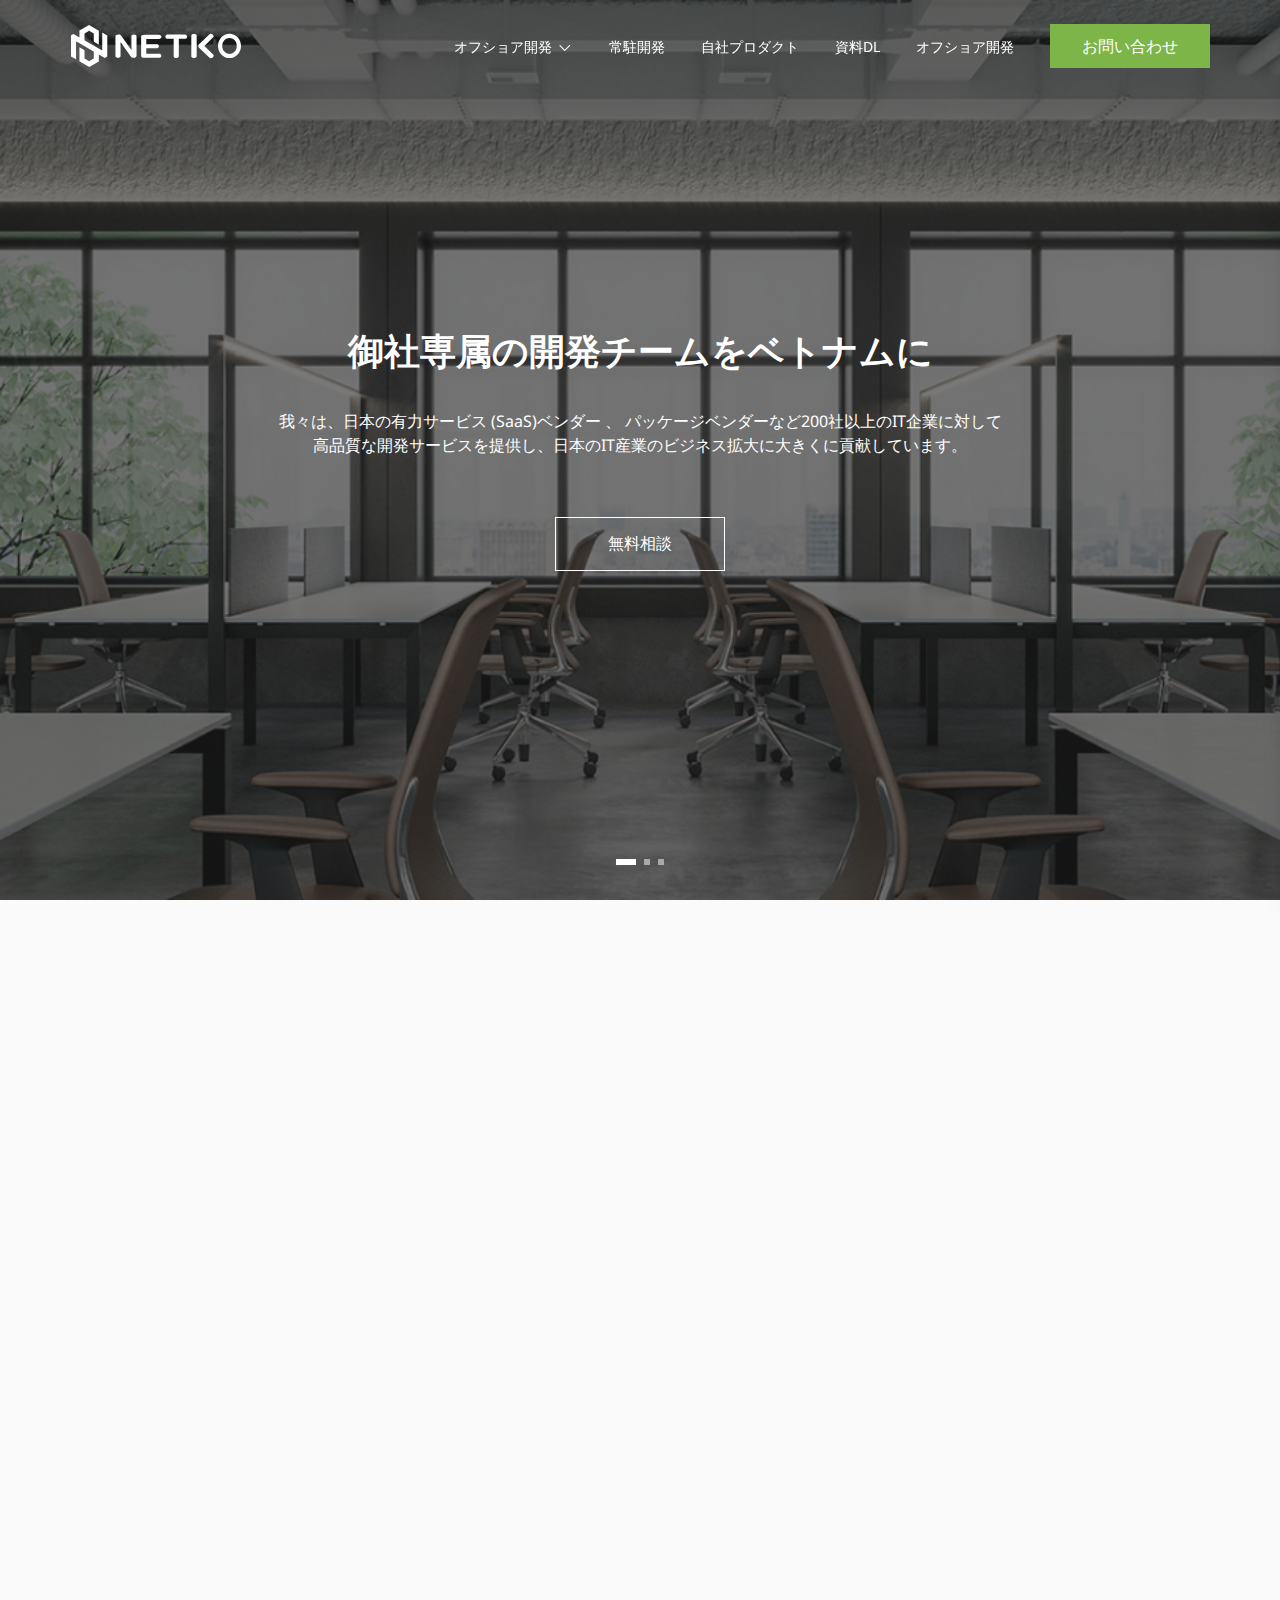
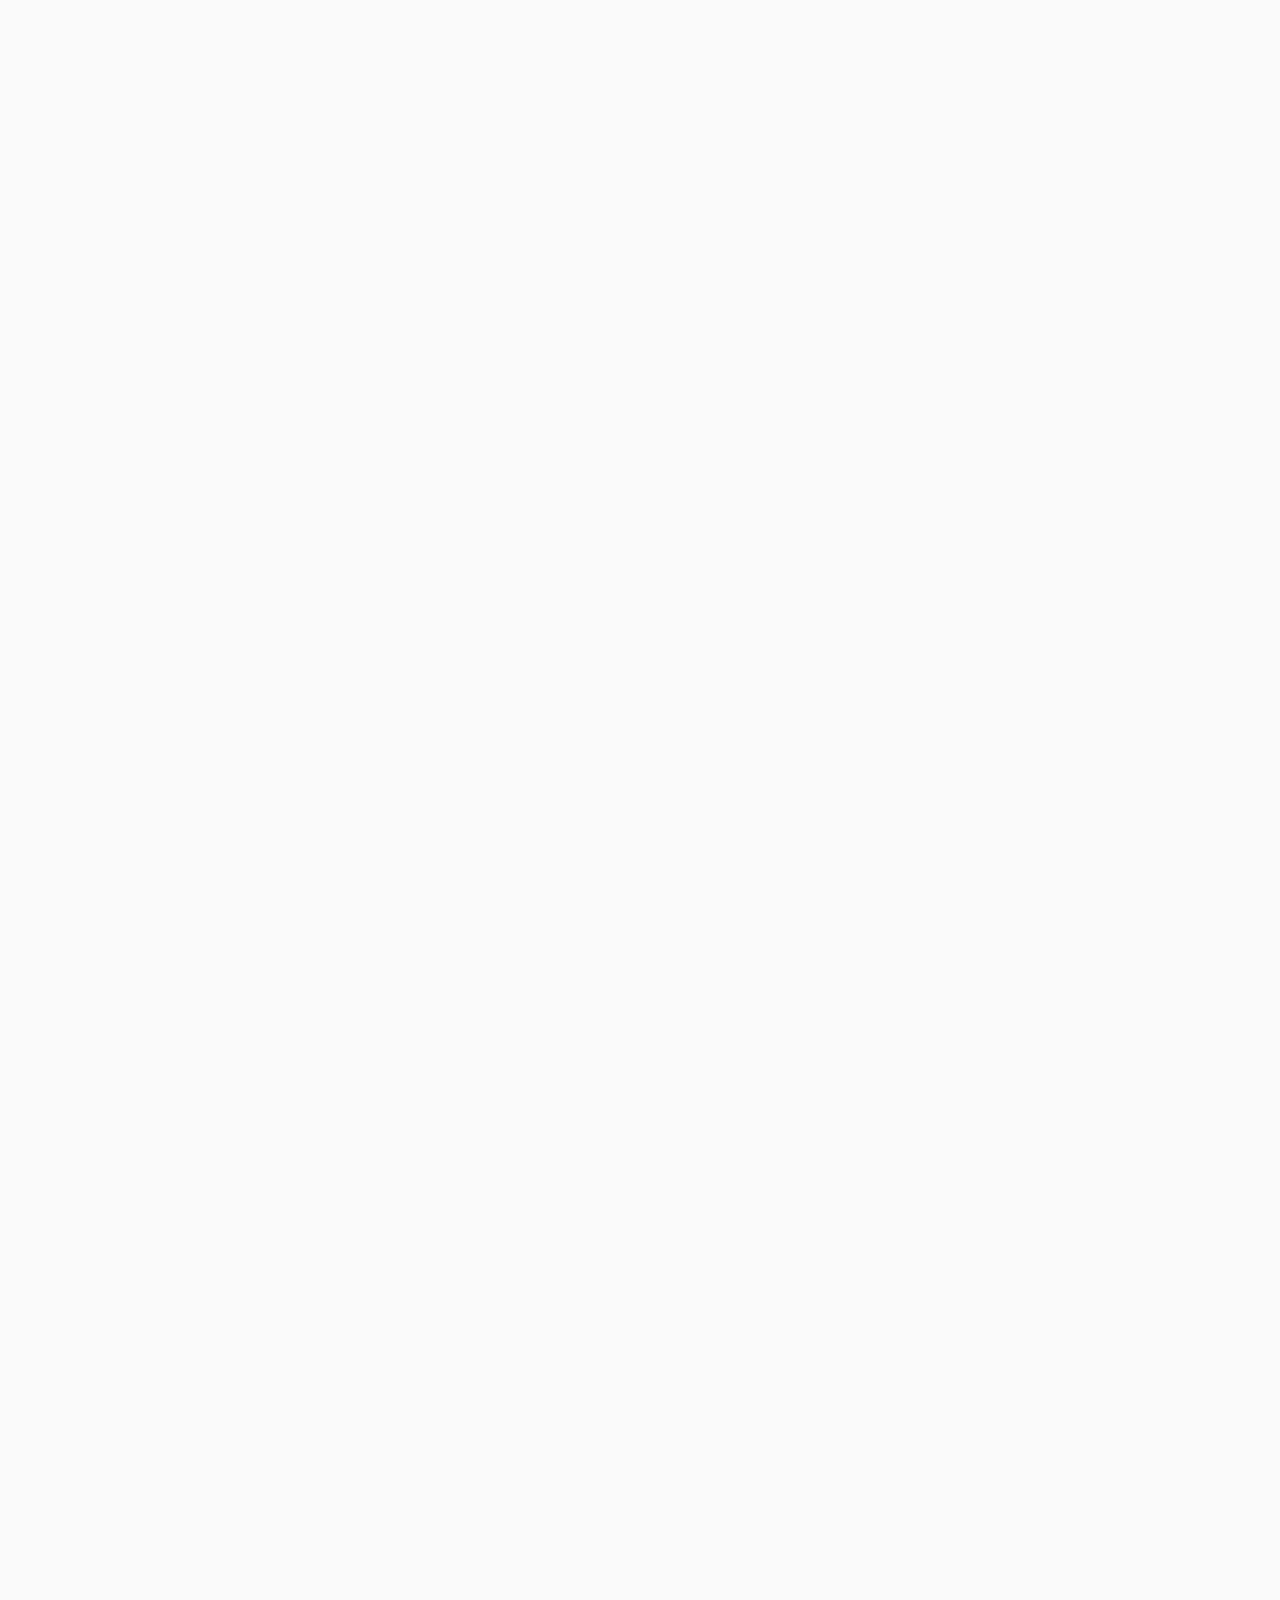
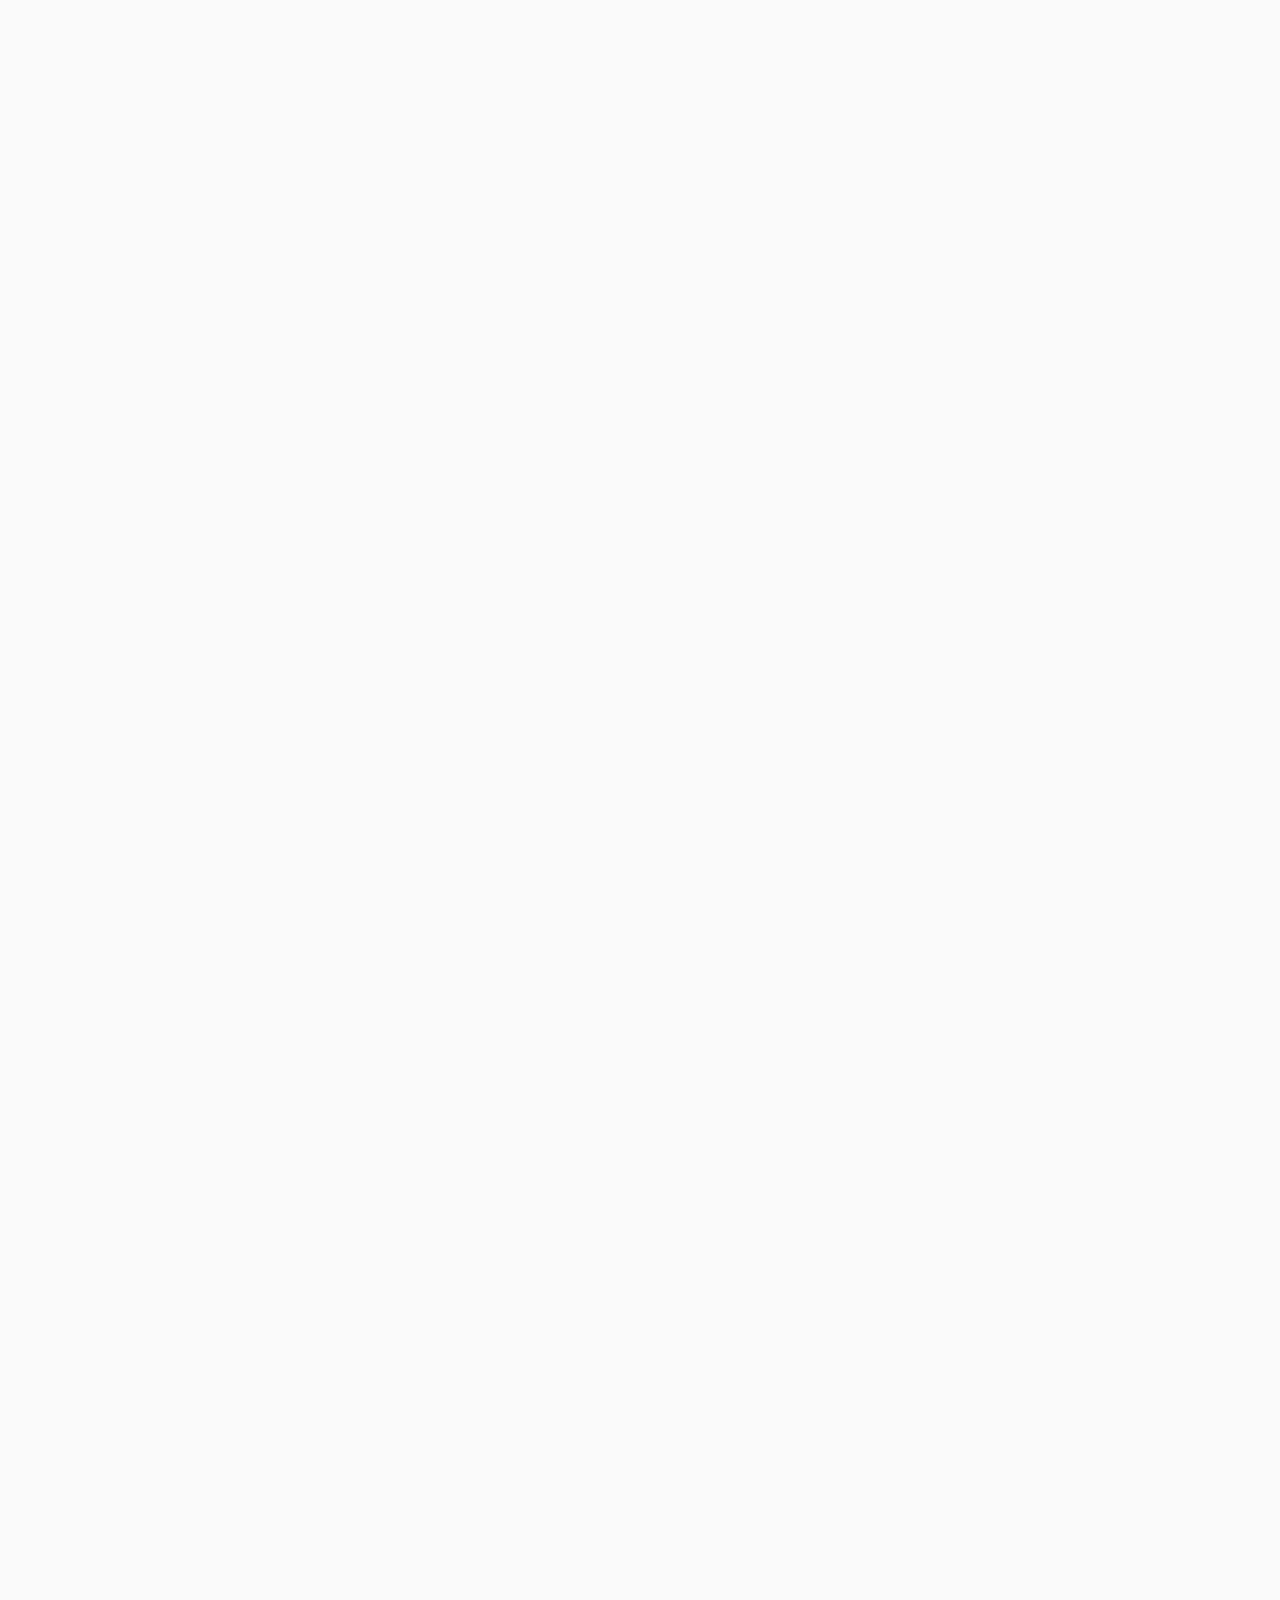
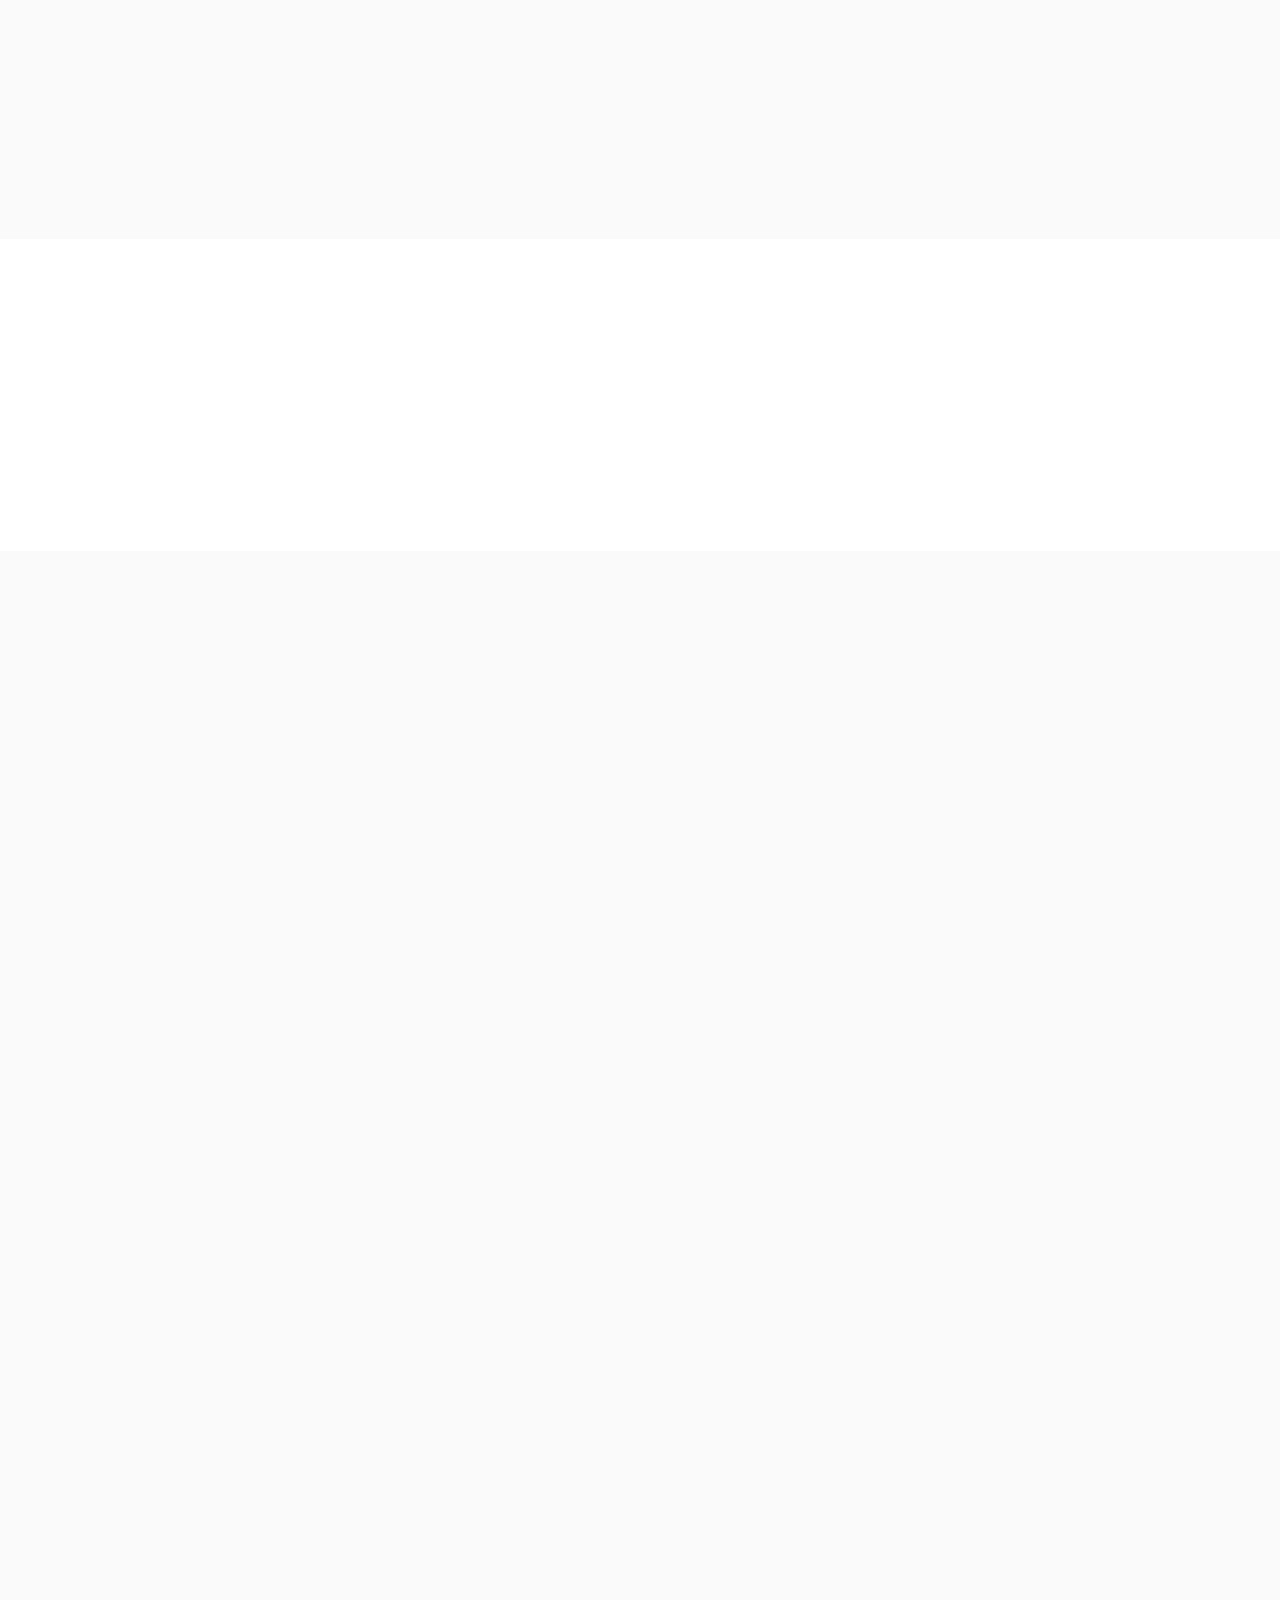
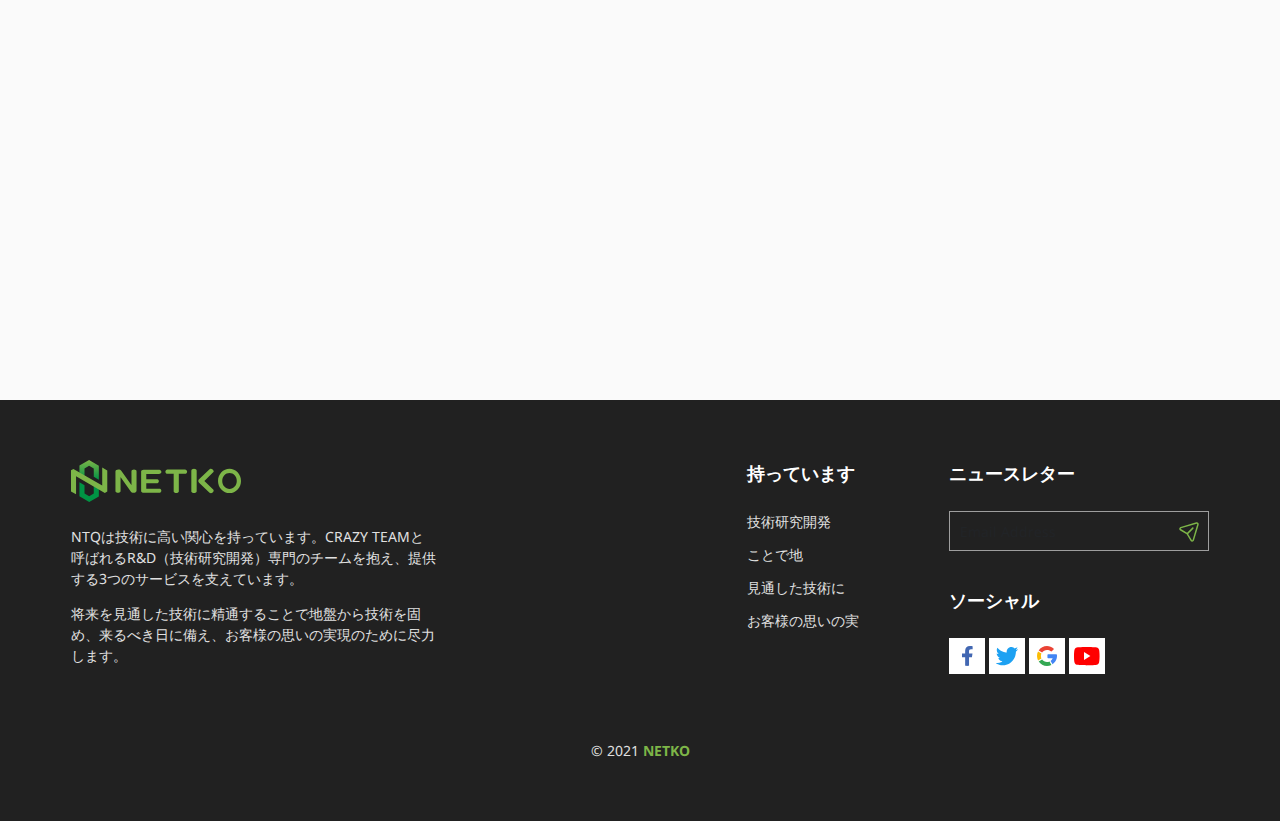
==== commit f48a9c9c: "Change content #6" ====
--- a/index.html
+++ b/index.html
@@ -216,7 +216,8 @@
                     </svg>
                 </i>
                 <div class="title">メンテナンス・サポート</div>
-                <div class="item-desc">当社のエンジニアはプロジェクト経験豊富で、各テクノロジーに対し深く理解、お客様に最適なサービスを提供しています。</div>
+                <div class="item-desc">メンテナンス・サポートは事業を円滑に運営するための最も重要な部分の一つになります。
+                    技術とプラットフォームを柔軟に適用することにより、当社は、お客様に事業継続、セキュリティ安全、最適化、及び技術的な課題への良い準備等を保証する保守・サポートを提供します。</div>
             </div>
         </div>
     </div>
@@ -233,7 +234,7 @@
                     <a href="#" class="img"><img src="./img/block_03_1.jpg" alt=""/></a>
                     <a href="#" class="name">オフショア開発</a>
                     <p class="desc">新規開発からプロジェクトの更新まで、お客様のご要望に応じて、様々なサービスパッケージを提供します。お客様は弊社のそれぞれサービスを利用することもできます。 
-                        NETKOは拡張可能（Scalable)、柔軟（Agile)、信頼性（reliable）があり、ビジネスニーズに適応します。</p>
+                        NETKOは拡張可能 (Scalable)、柔軟(Agile)、信頼性(reliable)があり、ビジネスニーズに適応します。</p>
                 </div>
                 <div class="swiper-slide">
                     <a href="#" class="img"><img src="./img/block_03_2.jpg" alt=""/></a>
--- a/css/style.css
+++ b/css/style.css
@@ -210,16 +210,18 @@
     .main-slider .swiper-slide .btn-outline-white:hover {
       background: #fff;
       color: #212121; }
-.main-slider .swiper-pagination .swiper-pagination-bullet {
-  border-radius: 0;
-  width: 6px;
-  height: 6px;
-  background: #FFFFFF;
-  opacity: 0.5;
-  transition: ease-in 0.3s; }
-.main-slider .swiper-pagination .swiper-pagination-bullet-active {
-  width: 20px;
-  opacity: 1; }
+.main-slider .swiper-pagination {
+  bottom: 30px; }
+  .main-slider .swiper-pagination .swiper-pagination-bullet {
+    border-radius: 0;
+    width: 6px;
+    height: 6px;
+    background: #FFFFFF;
+    opacity: 0.5;
+    transition: ease-in 0.3s; }
+  .main-slider .swiper-pagination .swiper-pagination-bullet-active {
+    width: 20px;
+    opacity: 1; }
 
 .block_01 {
   padding-top: 80px;
@@ -677,4 +679,139 @@
   .menu-mb-box.open {
     right: 0; }
 
+.heading {
+  height: 400px;
+  background: url("../img/heading_bg.jpg") no-repeat center center;
+  background-size: cover;
+  color: #fff;
+  display: flex;
+  align-items: center;
+  justify-content: center;
+  text-align: center; }
+  .heading h1 {
+    font-size: 36px;
+    font-weight: 700;
+    margin-bottom: 16px; }
+  .heading p {
+    max-width: 730px;
+    font-size: 16px;
+    margin: 0 auto; }
+
+.breadcrumb {
+  padding: 24px 0;
+  margin-bottom: 20px; }
+  .breadcrumb .breadcrumb-item + .breadcrumb-item {
+    padding-left: 16px; }
+    .breadcrumb .breadcrumb-item + .breadcrumb-item::before {
+      content: '';
+      width: 20px;
+      height: 20px;
+      background: url("../img/arrow-bc.svg") no-repeat center center;
+      background-size: contain;
+      padding-right: 20px;
+      margin-right: 16px; }
+  .breadcrumb .breadcrumb-item.active {
+    color: #009444; }
+  .breadcrumb .breadcrumb-item a {
+    color: #757575; }
+    .breadcrumb .breadcrumb-item a:hover {
+      text-decoration: underline; }
+
+.about-content {
+  display: flex;
+  margin-bottom: 120px; }
+  .about-content .sticky {
+    width: 220px; }
+    .about-content .sticky .sticky-nav {
+      position: -webkit-sticky;
+      position: sticky;
+      top: 130px; }
+      .about-content .sticky .sticky-nav ul li:not(:last-child) {
+        margin-bottom: 28px; }
+      .about-content .sticky .sticky-nav ul li a {
+        display: inline-block;
+        color: #757575;
+        text-transform: uppercase;
+        transition: ease-in 0.3s; }
+        .about-content .sticky .sticky-nav ul li a:hover {
+          font-weight: 700;
+          color: #009444; }
+  .about-content .content {
+    width: calc(100% - 220px); }
+  .about-content .block {
+    color: #757575; }
+    .about-content .block + .block {
+      margin-top: 120px; }
+    .about-content .block .block-title2 {
+      font-size: 24px;
+      font-weight: 700;
+      color: #212121;
+      margin-bottom: 36px; }
+  .about-content .ceo-content {
+    display: flex;
+    gap: 40px;
+    flex-wrap: wrap; }
+    .about-content .ceo-content .left {
+      width: calc(100% - 280px); }
+      .about-content .ceo-content .left .info {
+        margin-top: 28px;
+        text-align: right; }
+        .about-content .ceo-content .left .info strong {
+          display: block;
+          font-weight: 700;
+          color: #009444; }
+    .about-content .ceo-content .img {
+      width: 240px; }
+      .about-content .ceo-content .img img {
+        width: 100%; }
+  .about-content .value-content .item-box {
+    margin-top: 60px;
+    display: flex;
+    gap: 50px; }
+    .about-content .value-content .item-box .item {
+      width: calc((100% - 100px) / 3);
+      background: #fff;
+      border: 1px solid #E0E0E0;
+      text-align: center;
+      padding: 40px 16px; }
+      .about-content .value-content .item-box .item .name {
+        margin: 24px 0 12px;
+        font-size: 16px;
+        font-weight: 700;
+        color: #009444; }
+      .about-content .value-content .item-box .item p {
+        margin-bottom: 0; }
+  .about-content .company-content {
+    display: flex;
+    gap: 40px;
+    flex-wrap: wrap; }
+    .about-content .company-content .left {
+      width: calc(100% - 360px); }
+      .about-content .company-content .left .name {
+        font-size: 24px;
+        color: #009444;
+        margin-bottom: 24px; }
+      .about-content .company-content .left .info-box:not(:last-child) {
+        margin-bottom: 24px; }
+      .about-content .company-content .left .info-box label {
+        display: block;
+        margin-bottom: 4px; }
+      .about-content .company-content .left .info-box .text {
+        font-size: 16px;
+        color: #212121; }
+    .about-content .company-content .img {
+      width: 320px; }
+      .about-content .company-content .img img {
+        width: 100%; }
+  .about-content .contact-content {
+    height: 320px;
+    background: url("../img/contact_bg.jpg") no-repeat center center;
+    background-size: cover;
+    padding: 88px 100px; }
+    .about-content .contact-content .text {
+      font-size: 24px;
+      color: #fff;
+      font-weight: 700;
+      margin-bottom: 24px; }
+
 /*# sourceMappingURL=style.css.map */
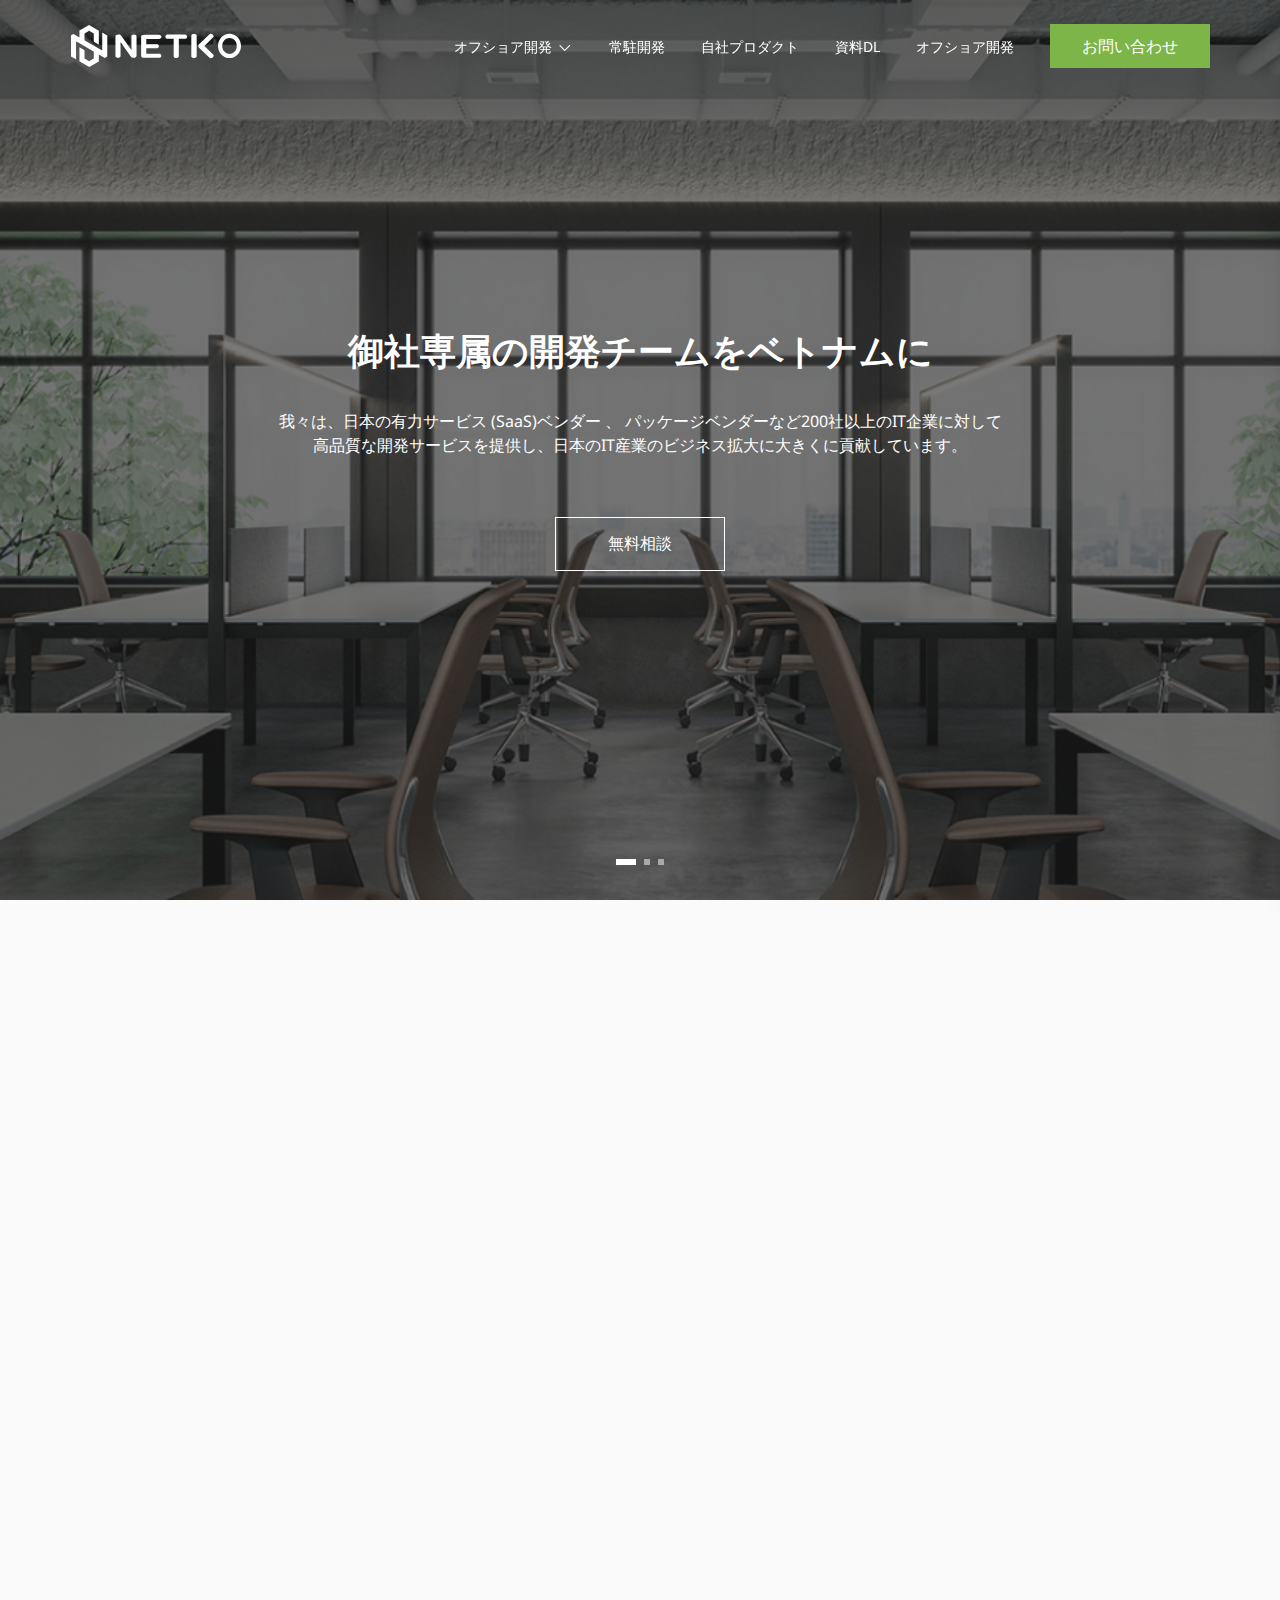
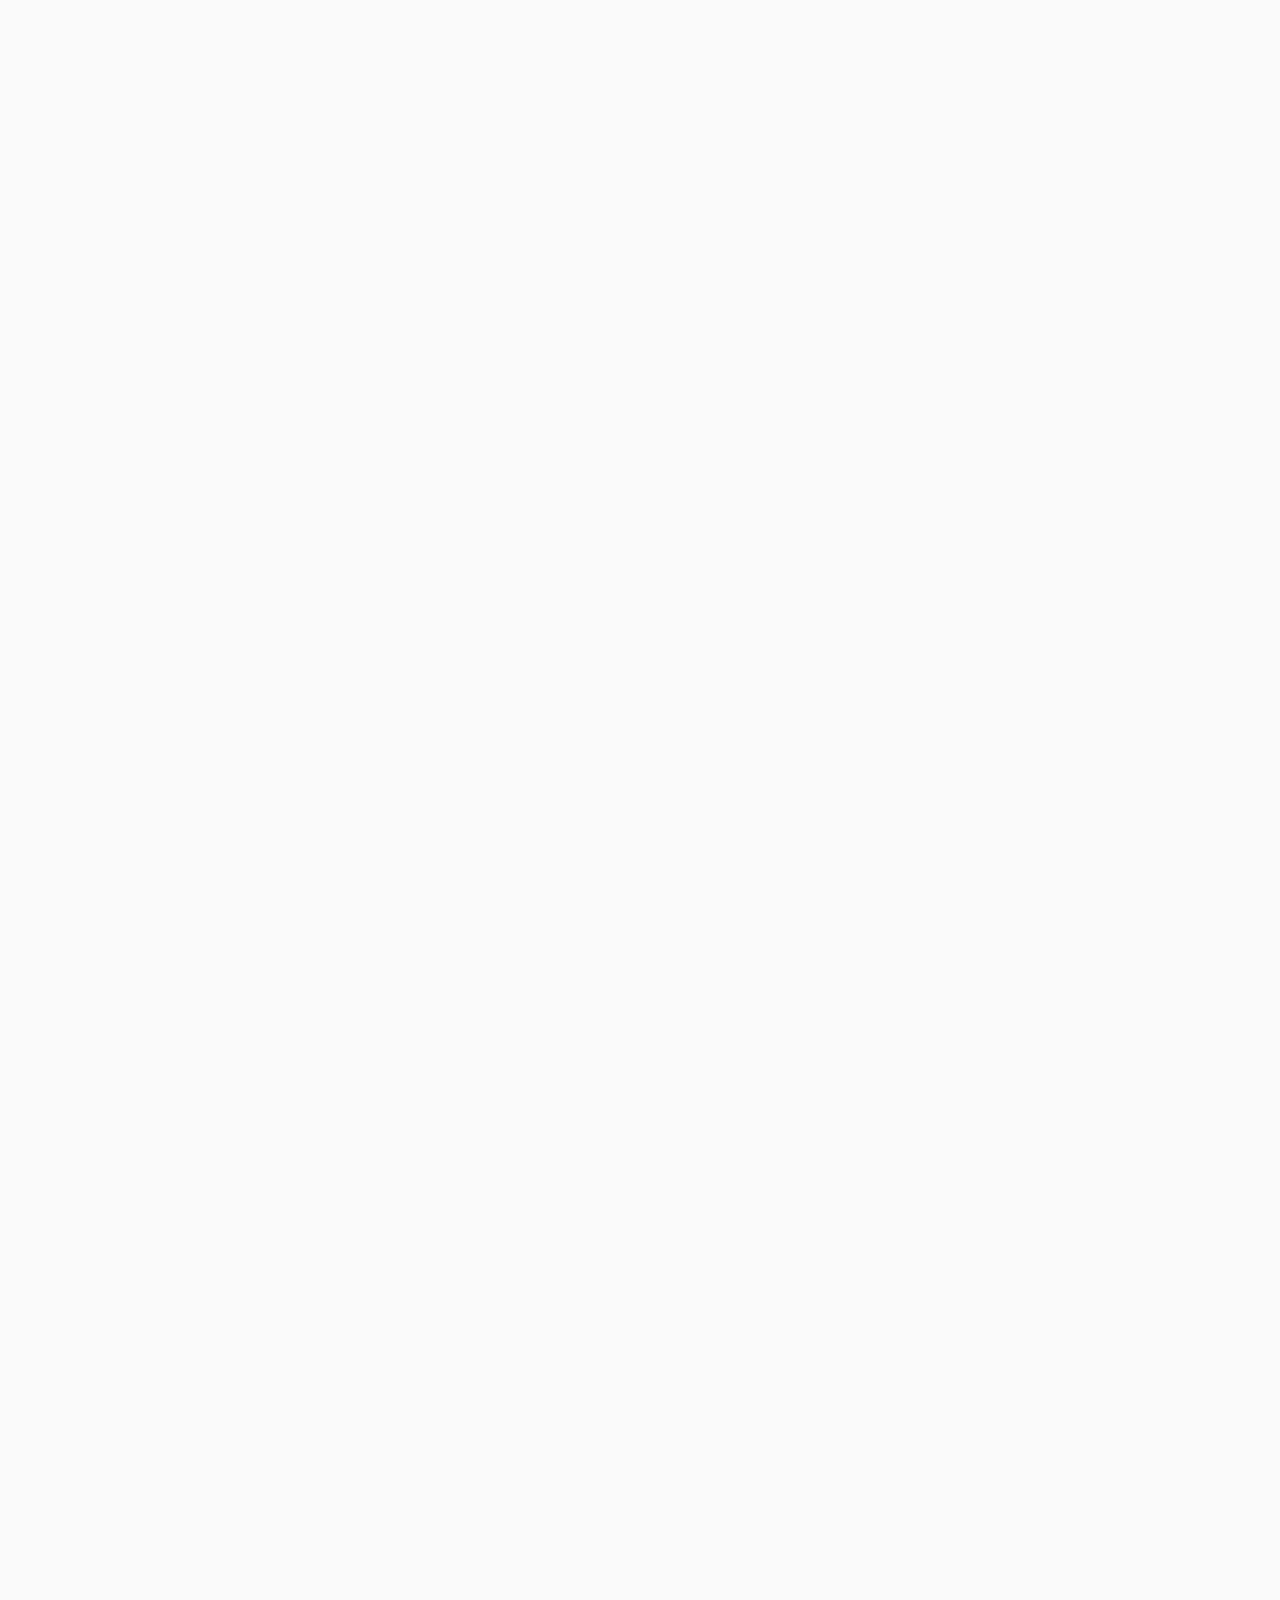
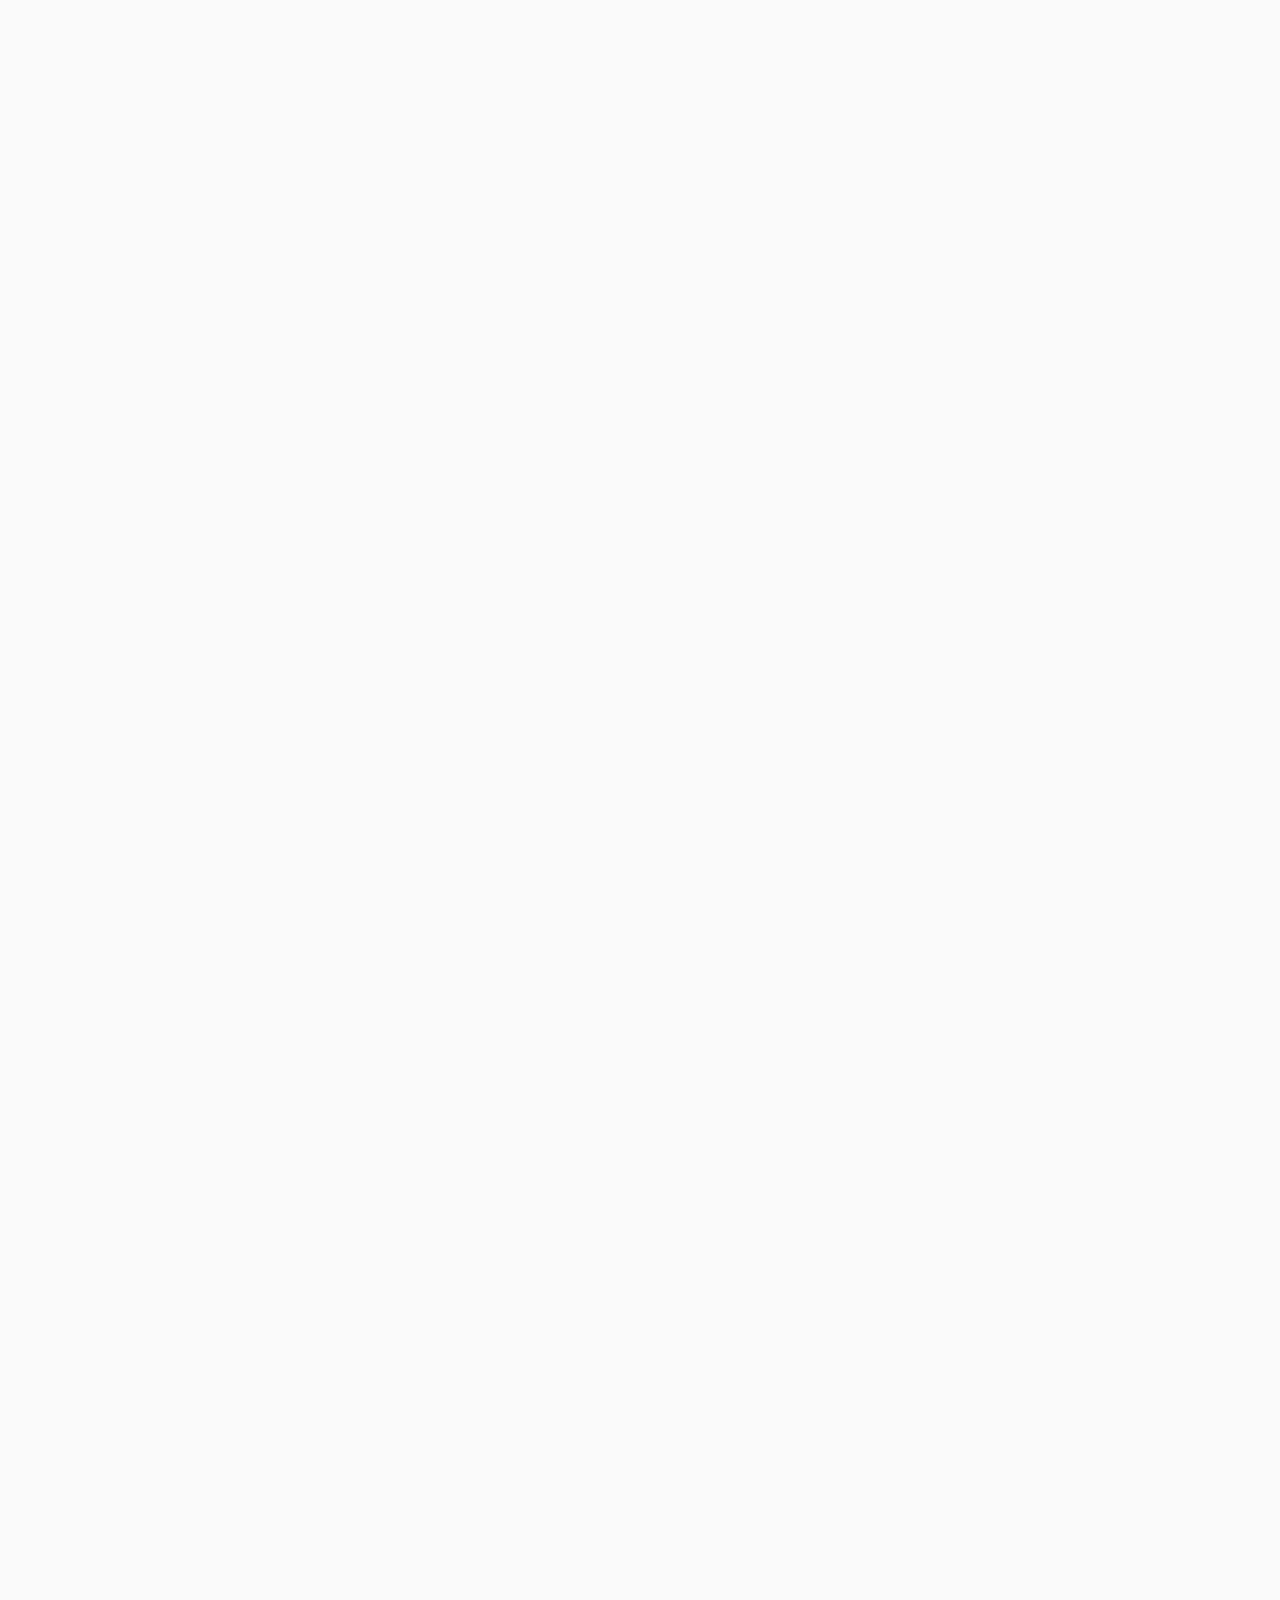
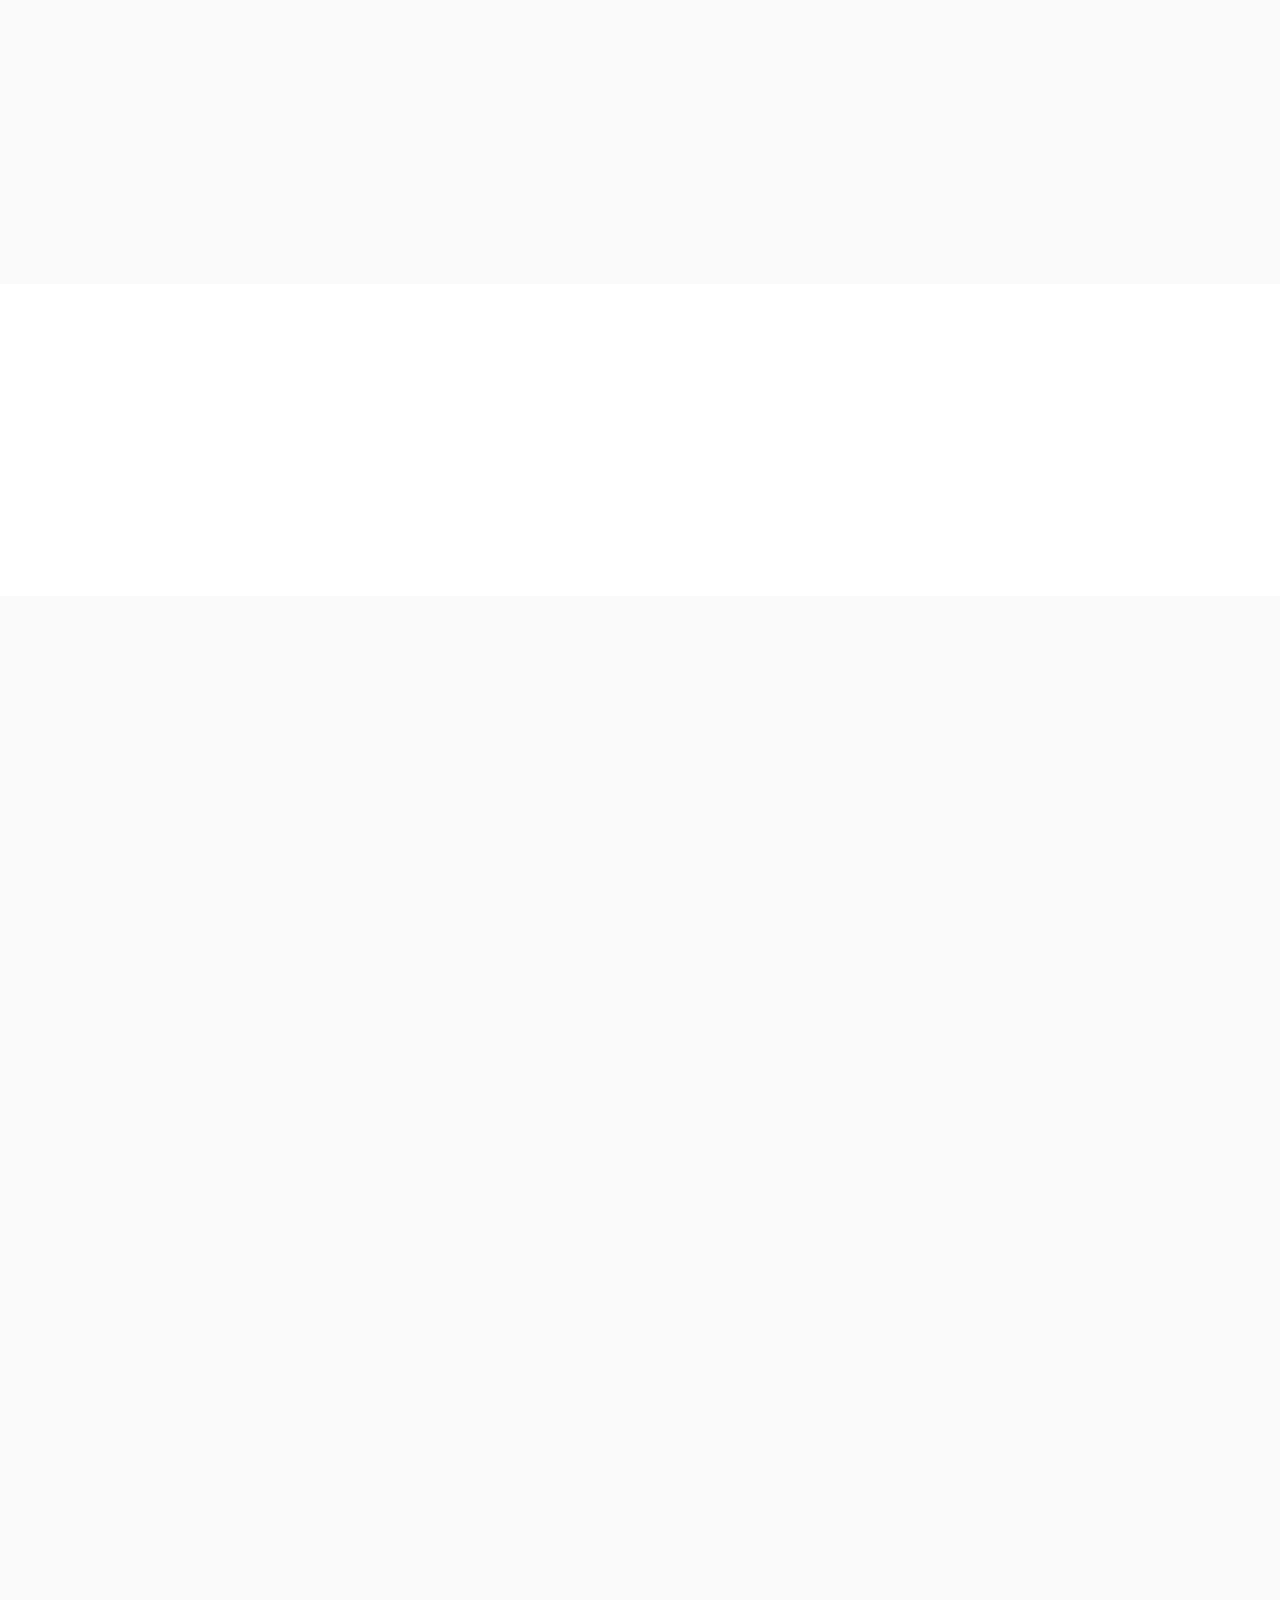
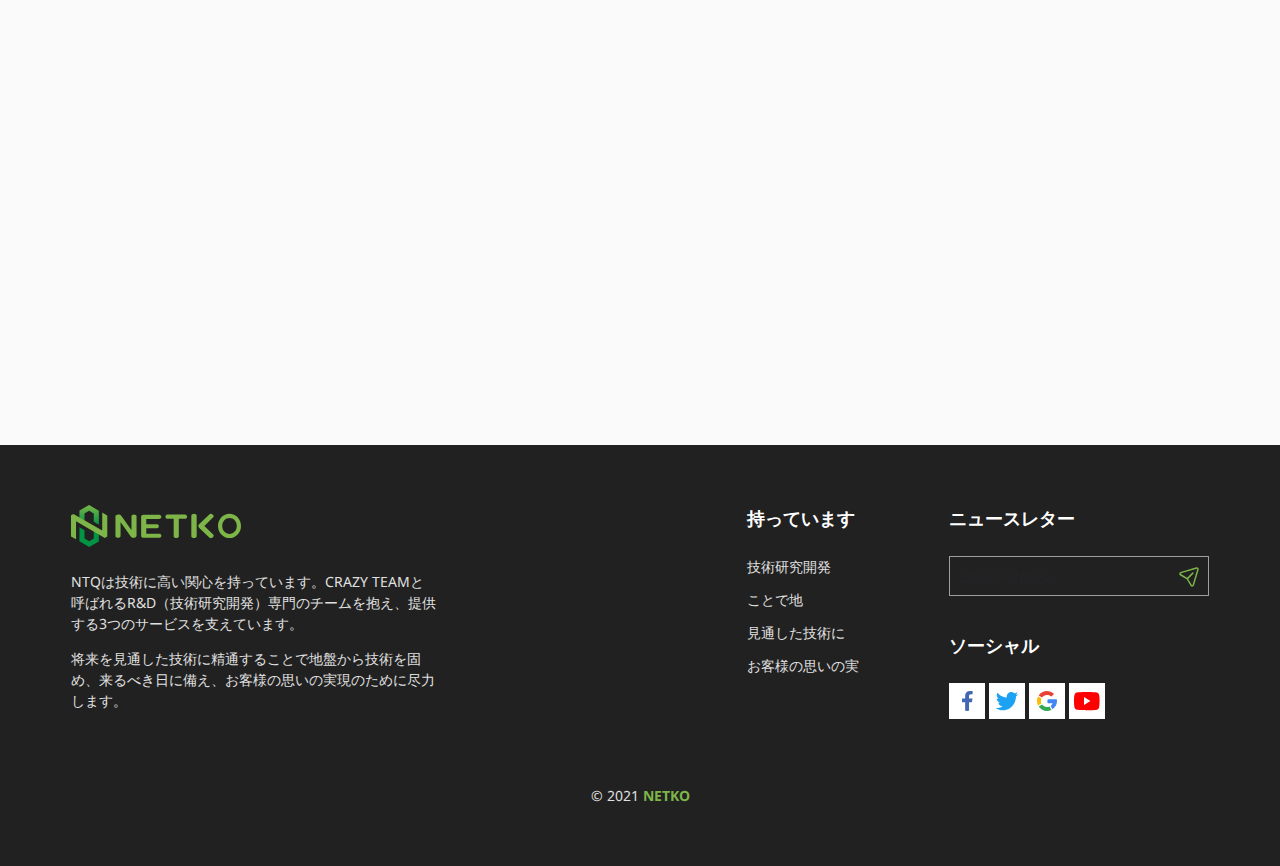
==== commit dd624d82: "Add subtitle for homepage" ====
--- a/index.html
+++ b/index.html
@@ -226,7 +226,7 @@
 
 <section class="container block_03">
     <div class="block-title text-center" data-aos="fade-up" data-aos-delay="200" data-aos-duration="600">ソリューション</div>
-    <p class="desc text-center" data-aos="fade-up" data-aos-delay="400" data-aos-duration="600"></p>
+    <p class="desc text-center" data-aos="fade-up" data-aos-delay="400" data-aos-duration="600">NETKOはお客様の”足りない”を解決するために、ソリューションを提供します。</p>
     <div class="swiper_03" data-aos="fade-up" data-aos-delay="200" data-aos-duration="600">
         <div class="swiper blockSwiper03">
             <div class="swiper-wrapper">
@@ -393,7 +393,8 @@
 
 <section class="container block_05">
     <div class="block-title text-center" data-aos="fade-up" data-aos-delay="200" data-aos-duration="600">Case studies</div>
-    <p class="desc text-center" data-aos="fade-up" data-aos-delay="400" data-aos-duration="600">NTQは技術に高い関心を持っています。CRAZY TEAMと呼ばれるR&D（技術研究開発）専門のチームを抱え、提供する3つのサービスを支えています。 将来を見通した技術に精通することで地盤から技術を固め、来るべき日に備え、お客様の思いの実現のために尽力します。</p>
+    <p class="desc text-center" data-aos="fade-up" data-aos-delay="400" data-aos-duration="600">NETKOの開発チームは技術力が高いだけではなく、仕事に熱心でお客様のサービス経験を満足させ、</br>
+        100% のお客様にリピートしていただいています。</p>
     <div class="item-box">
         <div class="col">
             <div class="item" data-aos="fade-up" data-aos-delay="200" data-aos-duration="600">
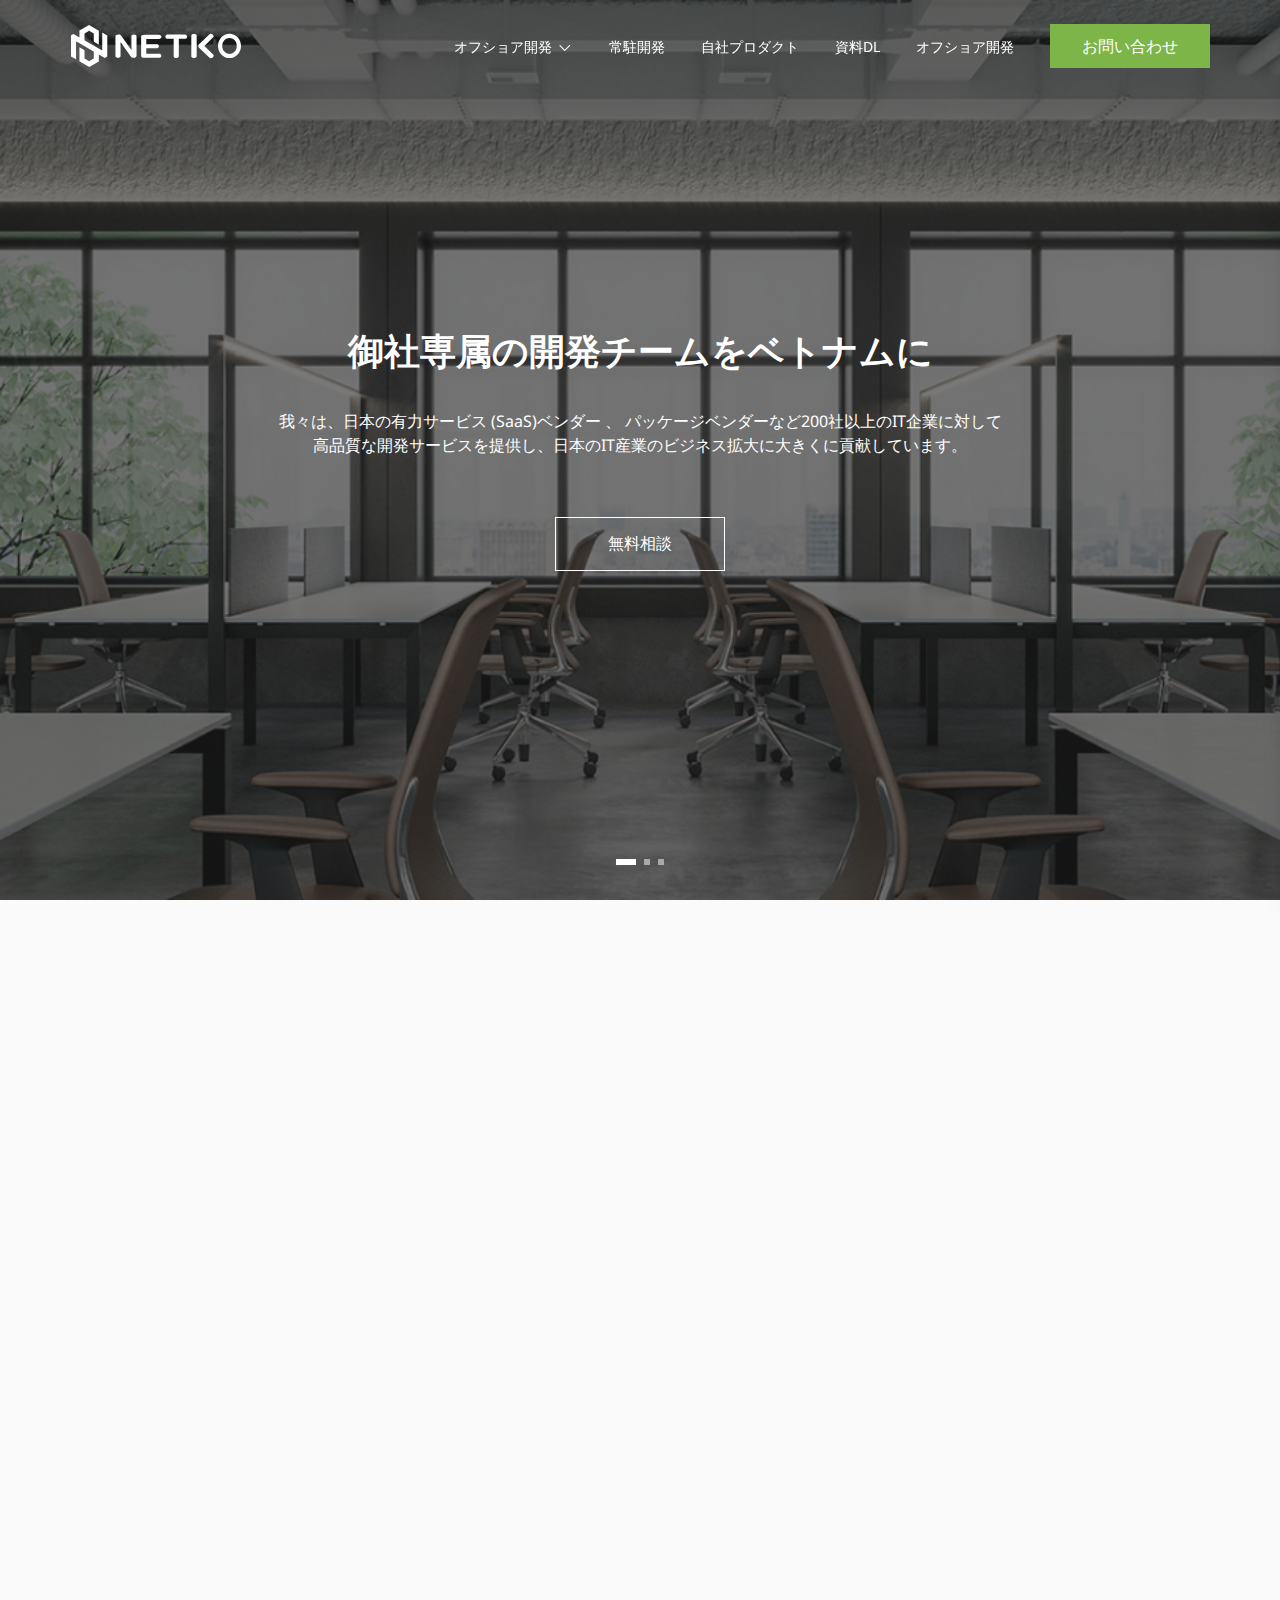
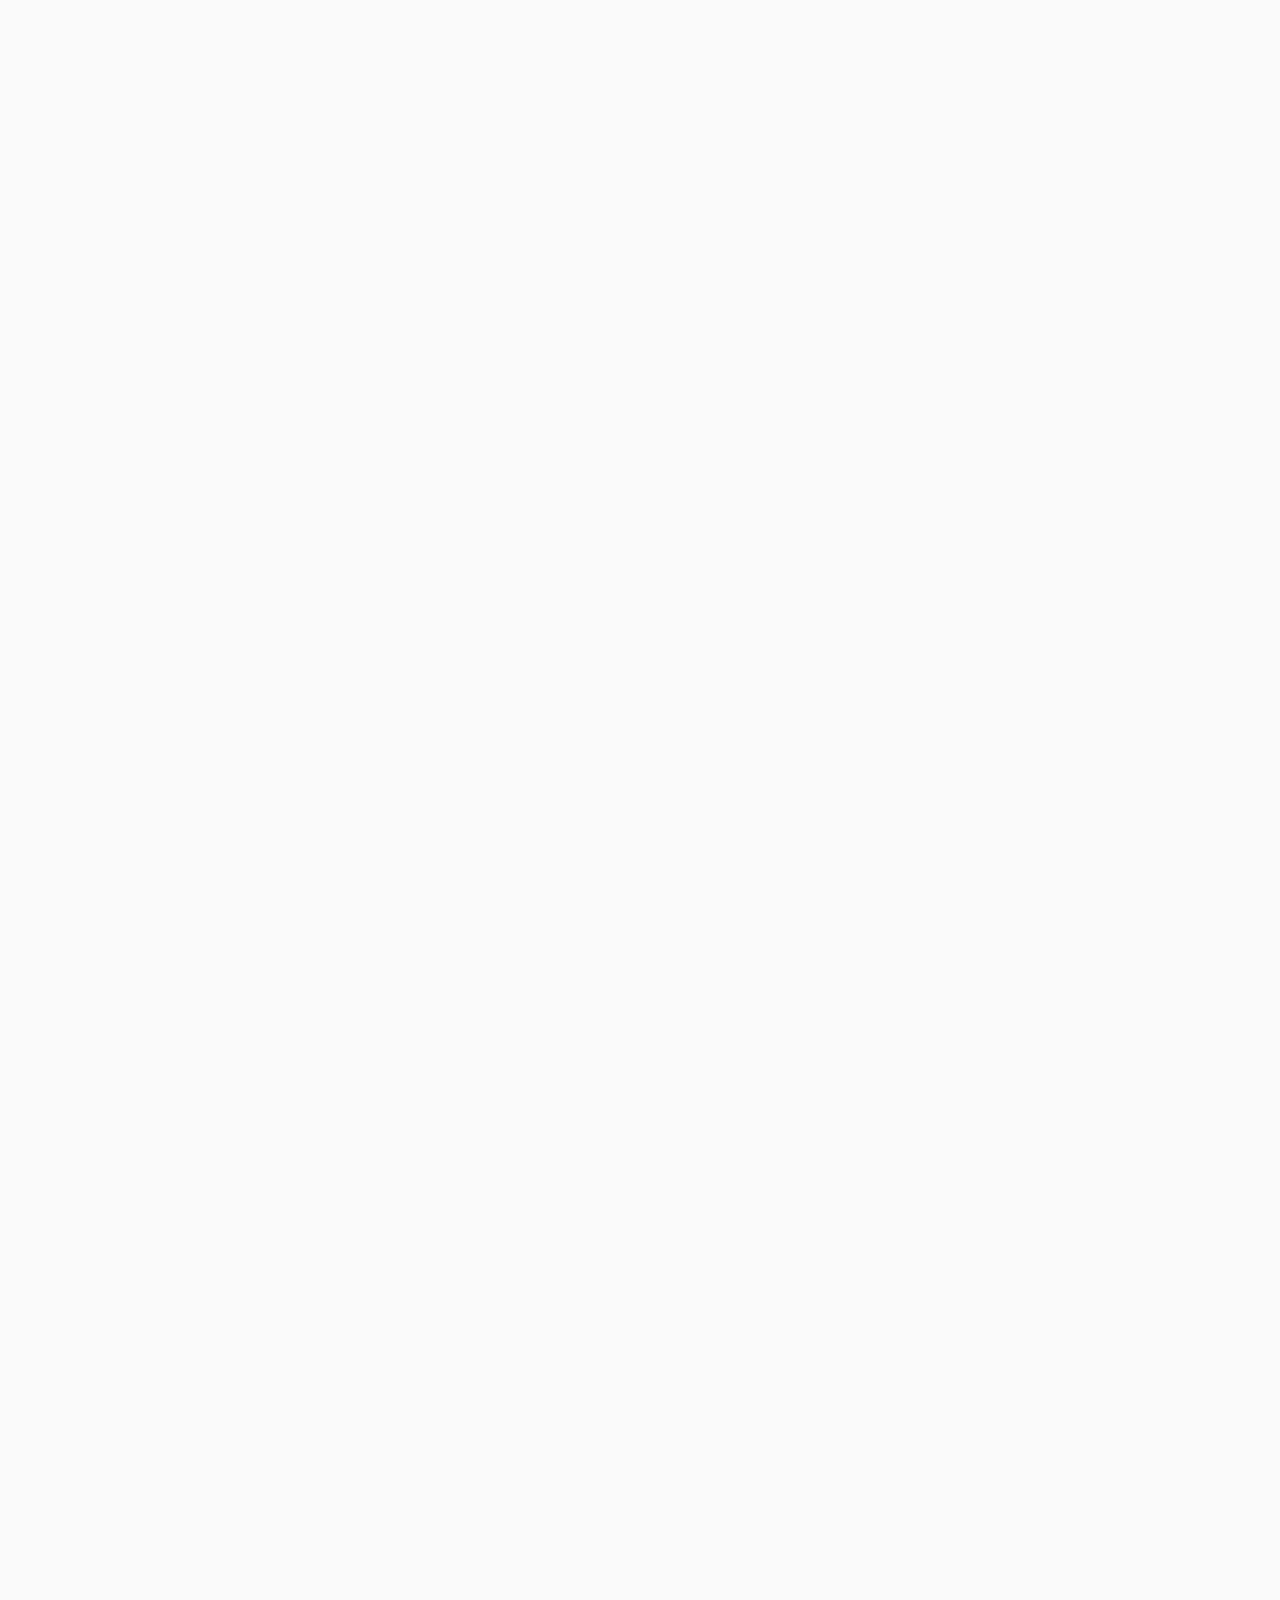
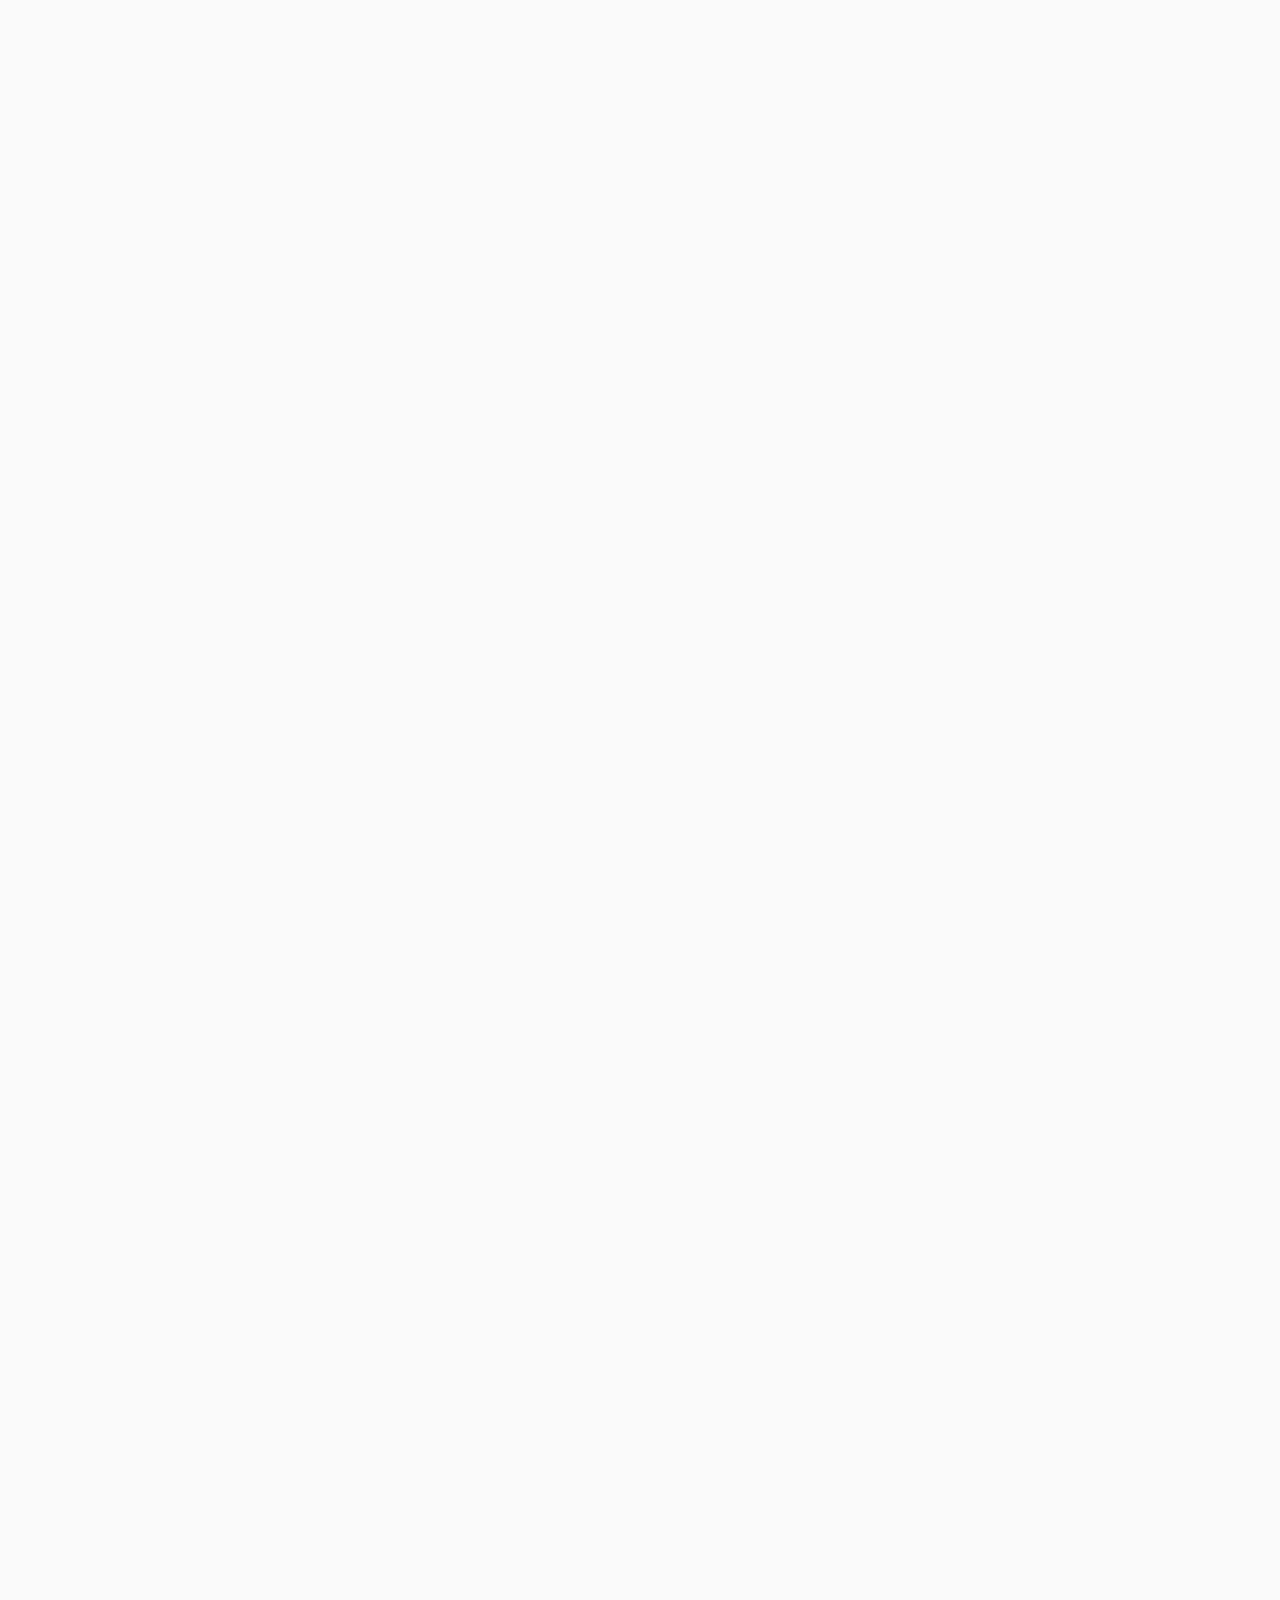
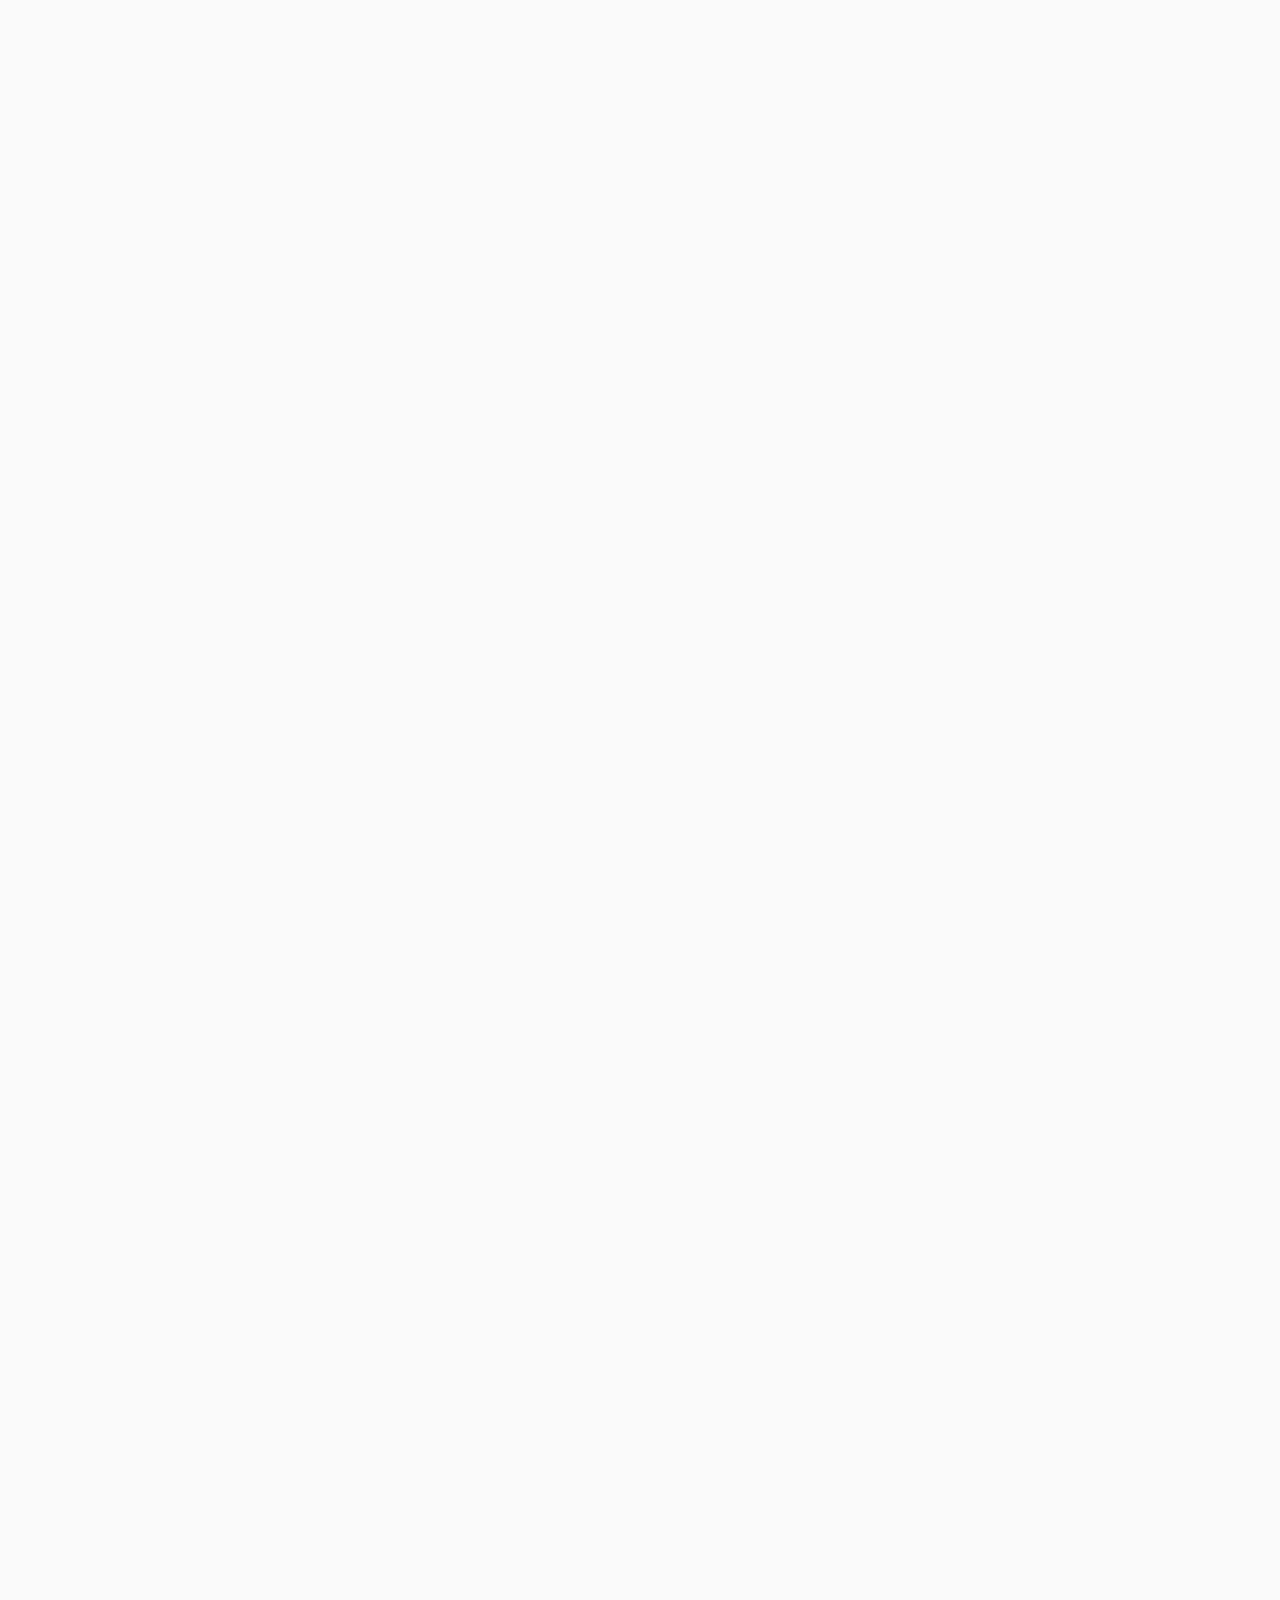
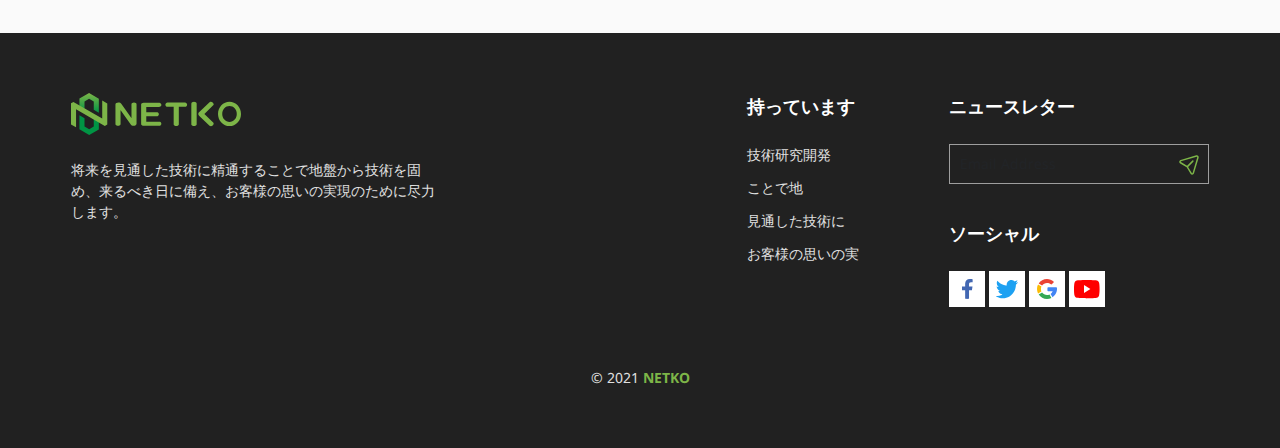
==== commit dfb4ddf3: "Adding content" ====
--- a/index.html
+++ b/index.html
@@ -463,22 +463,24 @@
     </div>
 </section>
 
-<section class="partner">
-    <div class="container">
-        <div class="swiper partnerSwiper" data-aos="fade-up" data-aos-delay="200" data-aos-duration="600">
-            <div class="swiper-wrapper">
-                <div class="swiper-slide"><img src="./img/logo.png" alt=""/></div>
-                <div class="swiper-slide"><img src="./img/logo.png" alt=""/></div>
-                <div class="swiper-slide"><img src="./img/logo.png" alt=""/></div>
-                <div class="swiper-slide"><img src="./img/logo.png" alt=""/></div>
-                <div class="swiper-slide"><img src="./img/logo.png" alt=""/></div>
-                <div class="swiper-slide"><img src="./img/logo.png" alt=""/></div>
-                <div class="swiper-slide"><img src="./img/logo.png" alt=""/></div>
-            </div>
-            <div class="swiper-pagination"></div>
-        </div>
-    </div>
-</section>
+<!--<section class="partner">-->
+<!--    <div class="container">-->
+<!--        <div class="swiper partnerSwiper" data-aos="fade-up" data-aos-delay="200" data-aos-duration="600">-->
+<!--            <div class="swiper-wrapper">-->
+<!--                <div class="swiper-slide"><img src="./img/logo.png" alt=""/></div>-->
+<!--                <div class="swiper-slide"><img src="./img/logo.png" alt=""/></div>-->
+<!--                <div class="swiper-slide"><img src="./img/logo.png" alt=""/></div>-->
+<!--                <div class="swiper-slide"><img src="./img/logo.png" alt=""/></div>-->
+<!--                <div class="swiper-slide"><img src="./img/logo.png" alt=""/></div>-->
+<!--                <div class="swiper-slide"><img src="./img/logo.png" alt=""/></div>-->
+<!--                <div class="swiper-slide"><img src="./img/logo.png" alt=""/></div>-->
+<!--            </div>-->
+<!--            <div class="swiper-pagination"></div>-->
+<!--        </div>-->
+<!--    </div>-->
+<!--</section>-->
+
+<section class="block_img"></section>
 
 <section class="container block_06">
     <div class="block-title text-center" data-aos="fade-up" data-aos-delay="200" data-aos-duration="600">Blogs</div>
@@ -578,7 +580,6 @@
                     </svg>
                 </a>
                 <div class="desc">
-                    <p>NTQは技術に高い関心を持っています。CRAZY TEAMと呼ばれるR&D（技術研究開発）専門のチームを抱え、提供する3つのサービスを支えています。</p>
                     <p>将来を見通した技術に精通することで地盤から技術を固め、来るべき日に備え、お客様の思いの実現のために尽力します。</p>
                 </div>
             </div>
--- a/css/style.css
+++ b/css/style.css
@@ -261,8 +261,7 @@
   padding: 120px 0 150px;
   text-align: center;
   background-size: cover;
-  background-attachment: fixed;
-  min-height: 740px; }
+  background-attachment: fixed; }
   .block_02 .block-title {
     color: #fff; }
   .block_02 .desc {
@@ -506,6 +505,9 @@
       .partner .partnerSwiper .swiper-pagination .swiper-pagination-bullet-active {
         width: 20px;
         opacity: 1; }
+  .partner.service_partner {
+    background: transparent;
+    margin-bottom: 0; }
 
 .block_06 {
   margin-bottom: 100px; }
@@ -764,23 +766,6 @@
       width: 240px; }
       .about-content .ceo-content .img img {
         width: 100%; }
-  .about-content .value-content .item-box {
-    margin-top: 60px;
-    display: flex;
-    gap: 50px; }
-    .about-content .value-content .item-box .item {
-      width: calc((100% - 100px) / 3);
-      background: #fff;
-      border: 1px solid #E0E0E0;
-      text-align: center;
-      padding: 40px 16px; }
-      .about-content .value-content .item-box .item .name {
-        margin: 24px 0 12px;
-        font-size: 16px;
-        font-weight: 700;
-        color: #009444; }
-      .about-content .value-content .item-box .item p {
-        margin-bottom: 0; }
   .about-content .company-content {
     display: flex;
     gap: 40px;
@@ -803,15 +788,216 @@
       width: 320px; }
       .about-content .company-content .img img {
         width: 100%; }
-  .about-content .contact-content {
-    height: 320px;
-    background: url("../img/contact_bg.jpg") no-repeat center center;
-    background-size: cover;
-    padding: 88px 100px; }
-    .about-content .contact-content .text {
-      font-size: 24px;
-      color: #fff;
+
+.value-content .desc {
+  max-width: 940px;
+  color: #757575;
+  margin: 0 auto 60px; }
+.value-content .item-box {
+  margin-top: 60px;
+  display: flex;
+  gap: 50px; }
+  .value-content .item-box .item {
+    width: calc((100% - 100px) / 3);
+    background: #fff;
+    border: 1px solid #E0E0E0;
+    text-align: center;
+    padding: 40px 16px; }
+    .value-content .item-box .item .name {
+      margin: 24px 0 12px;
+      font-size: 16px;
       font-weight: 700;
-      margin-bottom: 24px; }
+      color: #009444; }
+    .value-content .item-box .item p {
+      margin-bottom: 0;
+      color: #757575; }
+.value-content.value-2 {
+  margin-bottom: 100px; }
+
+.contact-content {
+  height: 320px;
+  background: url("../img/contact_bg.jpg") no-repeat center center;
+  background-size: cover;
+  padding: 88px 100px; }
+  .contact-content .text {
+    font-size: 24px;
+    color: #fff;
+    font-weight: 700;
+    margin-bottom: 24px; }
+
+.accordion .accordion-button {
+  color: #212121;
+  font-size: 16px;
+  font-weight: 700;
+  padding: 20px; }
+  .accordion .accordion-button:focus {
+    outline: none;
+    box-shadow: none; }
+  .accordion .accordion-button::after {
+    width: 24px;
+    height: 24px;
+    background: url("../img/acc_arrow.svg") no-repeat center center;
+    background-size: contain; }
+  .accordion .accordion-button:not(.collapsed) {
+    background: transparent;
+    box-shadow: none; }
+    .accordion .accordion-button:not(.collapsed)::after {
+      background: url("../img/acc_arrow_active.svg") no-repeat center center;
+      background-size: contain; }
+.accordion .accordion-item {
+  border: 1px solid #CFD8DC;
+  background: #fff; }
+  .accordion .accordion-item:not(:last-child) {
+    margin-bottom: 12px; }
+  .accordion .accordion-item:not(:first-of-type) {
+    border-top: 1px solid #CFD8DC; }
+.accordion .accordion-body {
+  padding: 12px 20px 24px;
+  color: #757575; }
+  .accordion .accordion-body p:last-child {
+    margin-bottom: 0; }
+
+.block_services {
+  margin-bottom: 120px; }
+  .block_services .desc {
+    max-width: 940px;
+    color: #757575;
+    margin: 0 auto 60px; }
+  .block_services .content {
+    display: flex;
+    gap: 60px; }
+    .block_services .content .col {
+      width: calc((100% - 60px) / 2); }
+    .block_services .content .img img {
+      width: 100%; }
+
+.block_approach {
+  background: url("../img/approach.jpg") no-repeat center center;
+  color: #E0E0E0;
+  padding: 120px 0 150px;
+  background-size: cover;
+  background-attachment: fixed; }
+  .block_approach .block-title {
+    color: #fff; }
+  .block_approach .desc {
+    max-width: 940px;
+    color: #757575;
+    margin: 0 auto 60px; }
+  .block_approach .item-box {
+    display: flex;
+    gap: 40px; }
+    .block_approach .item-box .item {
+      width: calc((100% - 120px) / 4); }
+      .block_approach .item-box .item .numb {
+        width: 88px;
+        height: 88px;
+        display: flex;
+        align-items: center;
+        justify-content: center;
+        border: 2px solid #fff;
+        border-radius: 50%;
+        font-size: 32px;
+        font-weight: bold; }
+      .block_approach .item-box .item .title {
+        margin-top: 24px;
+        font-size: 16px;
+        font-weight: 700;
+        margin-bottom: 16px;
+        color: #fff; }
+      .block_approach .item-box .item ul li {
+        position: relative;
+        padding-left: 22px; }
+        .block_approach .item-box .item ul li:not(:last-child) {
+          margin-bottom: 8px; }
+        .block_approach .item-box .item ul li:before {
+          content: '';
+          display: block;
+          width: 14px;
+          height: 14px;
+          background: url("../img/icon_heart.svg") no-repeat center center;
+          background-size: contain;
+          position: absolute;
+          top: 3px;
+          left: 0; }
+
+.block_why {
+  display: flex;
+  align-items: center;
+  margin: 100px 0;
+  gap: 60px; }
+  .block_why .col {
+    width: calc((100% - 60px) / 2); }
+    .block_why .col.left {
+      padding-left: calc((100vw - 1160px) / 2 + var(--bs-gutter-x,.75rem)); }
+      .block_why .col.left .title {
+        font-size: 32px;
+        font-weight: 700;
+        margin-bottom: 24px; }
+      .block_why .col.left .content {
+        color: #757575; }
+        .block_why .col.left .content p:last-child {
+          margin-bottom: 0; }
+    .block_why .col img {
+      width: 100%; }
+
+.block_faqs {
+  margin-bottom: 120px; }
+  .block_faqs .desc {
+    max-width: 940px;
+    color: #757575;
+    margin: 0 auto 60px; }
+  .block_faqs .content {
+    display: flex;
+    gap: 60px; }
+    .block_faqs .content .col {
+      width: calc((100% - 60px) / 2); }
+      .block_faqs .content .col.right {
+        padding-right: calc((100vw - 1160px) / 2 + var(--bs-gutter-x,.75rem)); }
+    .block_faqs .content img {
+      width: 100%; }
+
+.block_solution {
+  display: flex;
+  margin-bottom: 100px; }
+  .block_solution .item {
+    display: flex;
+    width: calc(100% / 3);
+    height: 540px;
+    position: relative;
+    padding-left: 40px;
+    align-items: center;
+    color: #fff; }
+    .block_solution .item:before {
+      content: '';
+      display: block;
+      width: 100%;
+      position: absolute;
+      top: 0;
+      right: 0;
+      bottom: 0;
+      left: 0;
+      background: #212121;
+      opacity: .4;
+      transition: ease-in 0.3s; }
+    .block_solution .item:hover:before {
+      opacity: .6; }
+    .block_solution .item .content {
+      position: relative; }
+      .block_solution .item .content .desc {
+        font-size: 18px;
+        margin-bottom: 12px; }
+      .block_solution .item .content .name {
+        font-size: 32px;
+        font-weight: 600;
+        margin-bottom: 36px; }
+      .block_solution .item .content .btn-outline-white {
+        border: 1px solid #fff;
+        color: #fff;
+        padding: 9px 36px;
+        transition: ease-in 0.3s; }
+        .block_solution .item .content .btn-outline-white:hover {
+          background: #fff;
+          color: #212121;
+          opacity: 1; }
 
 /*# sourceMappingURL=style.css.map */
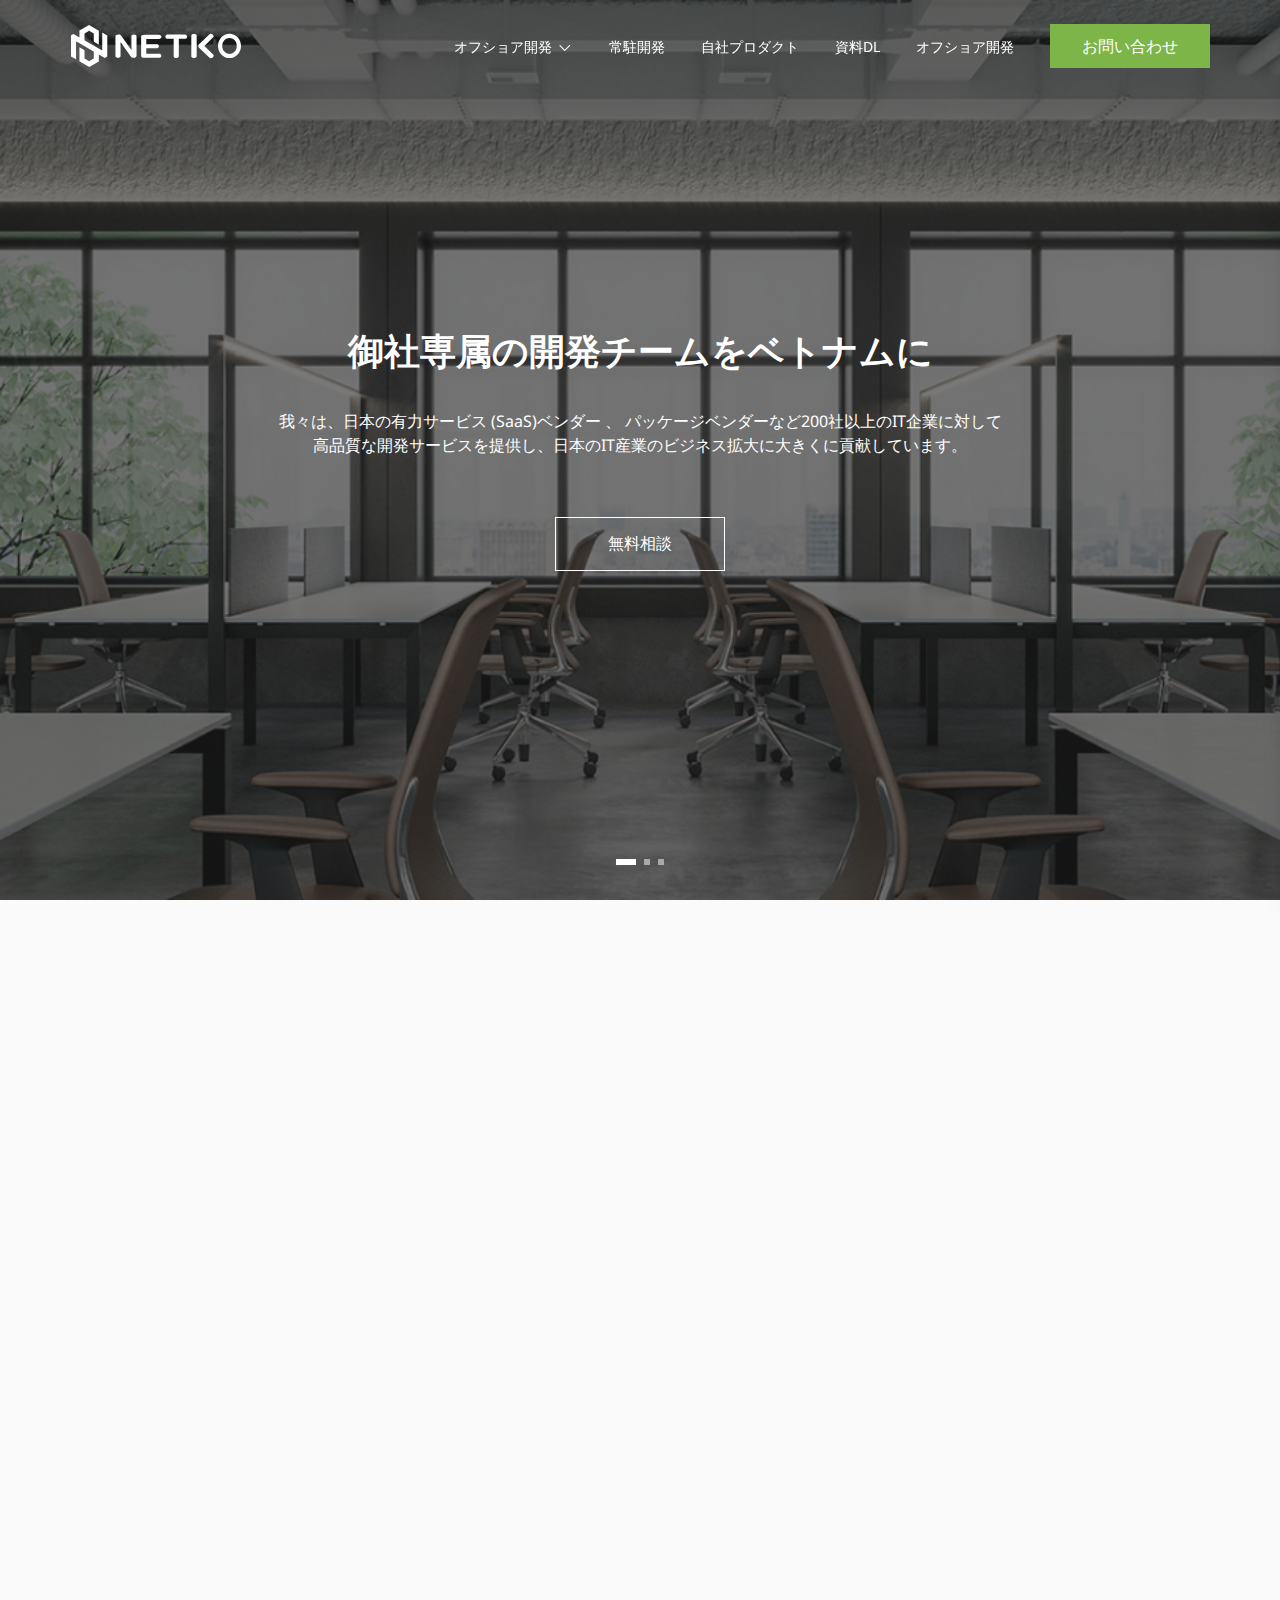
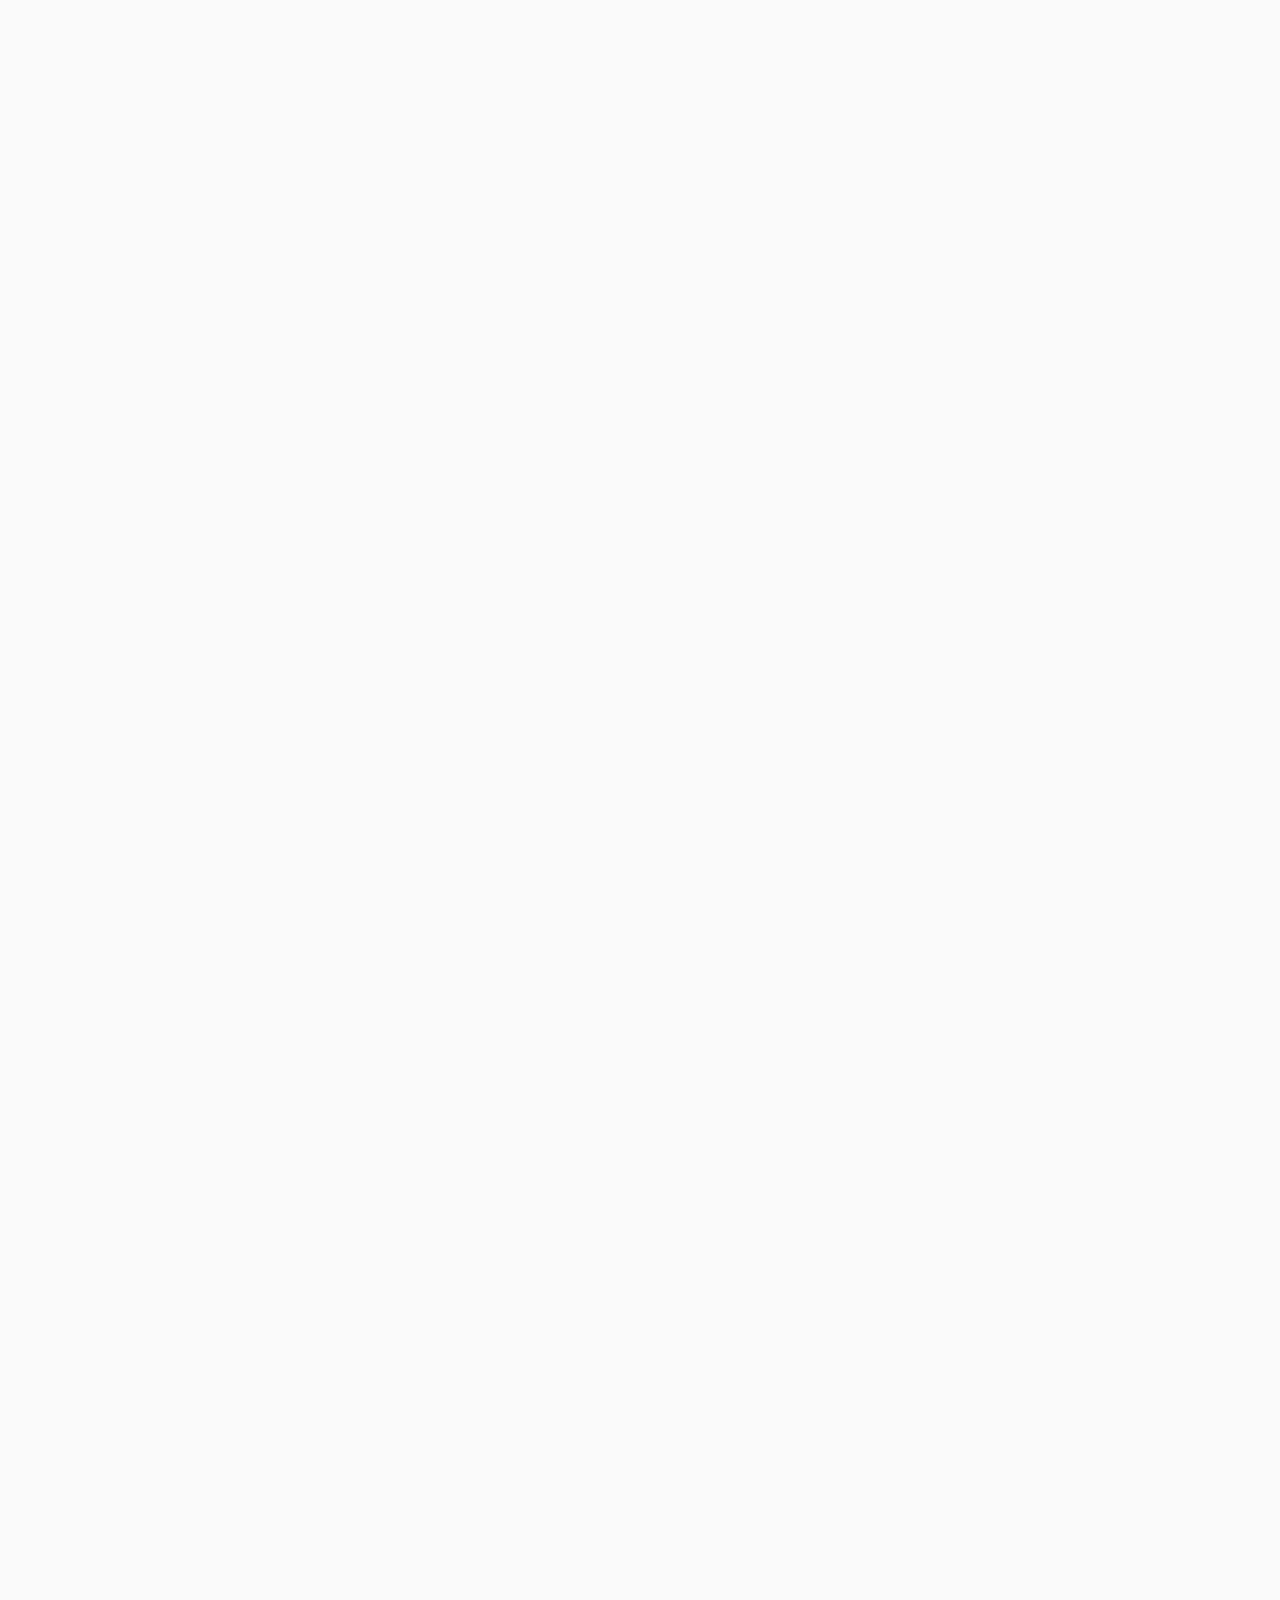
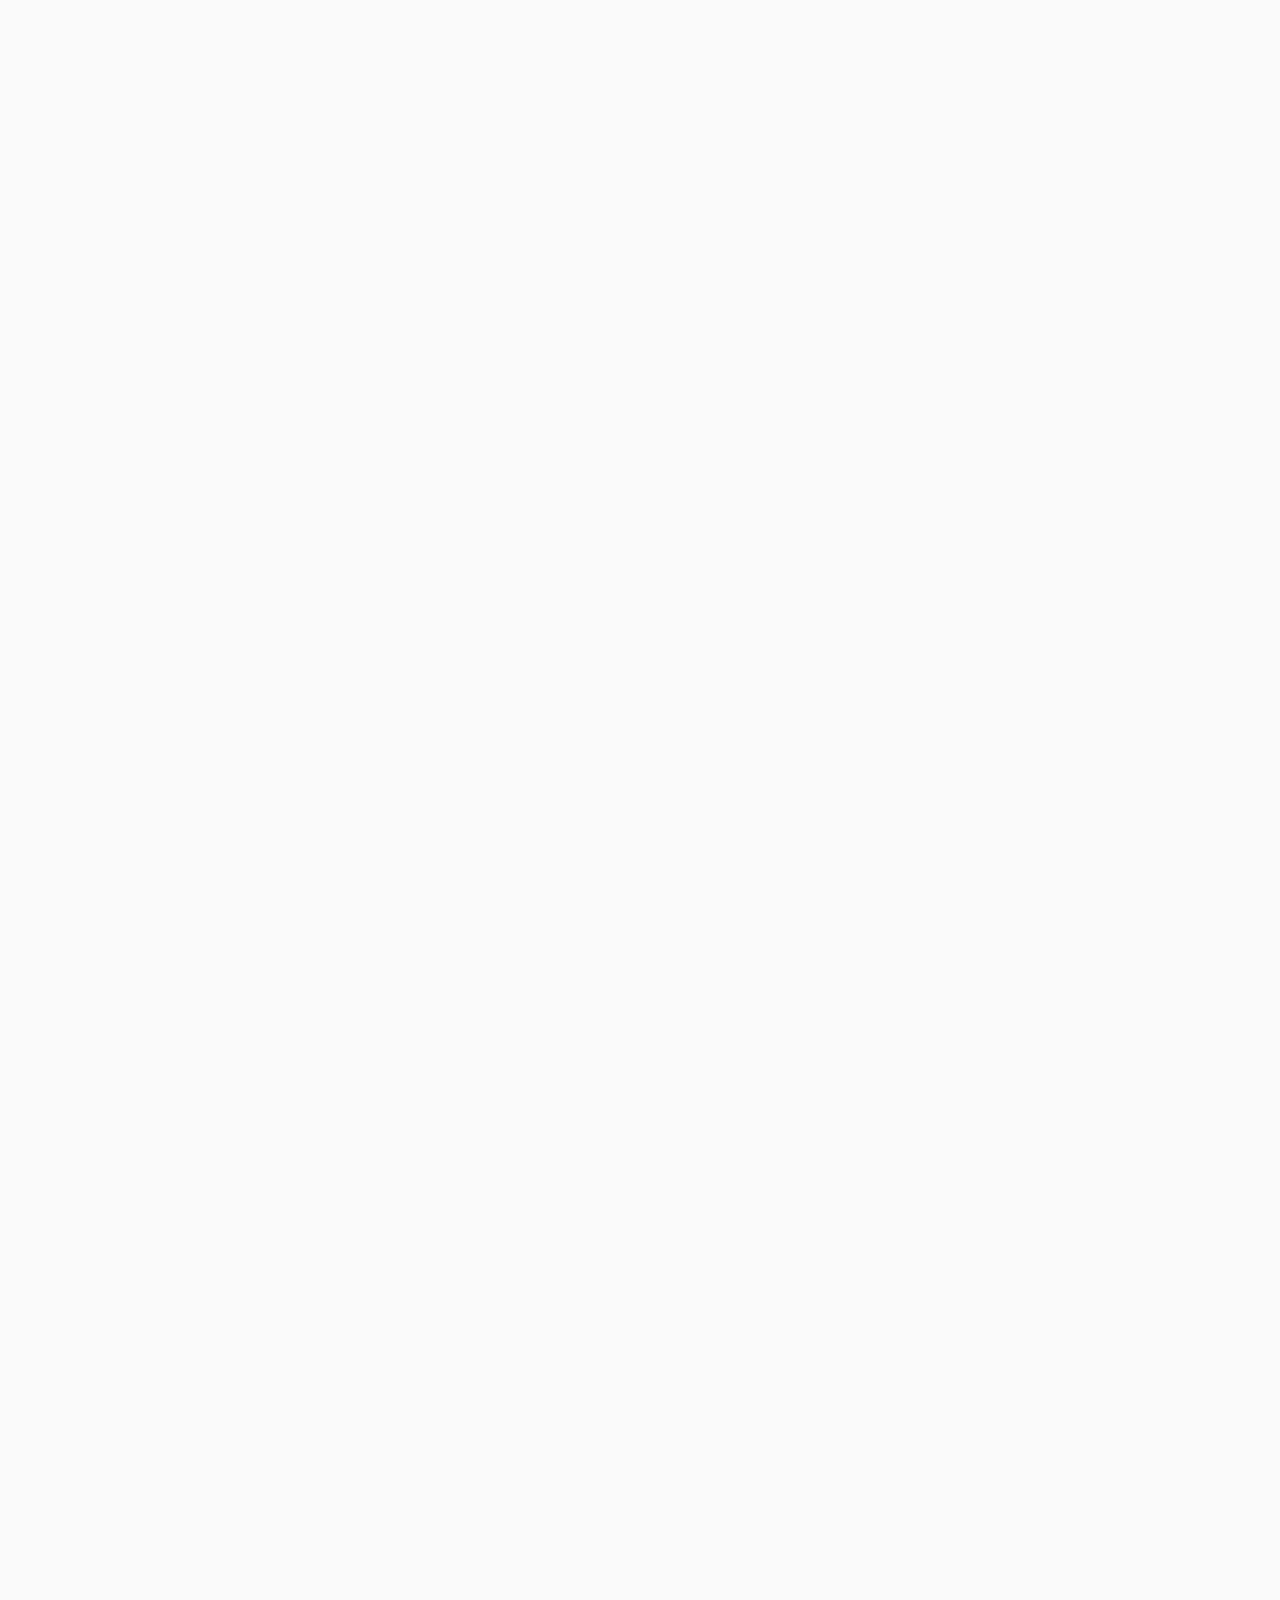
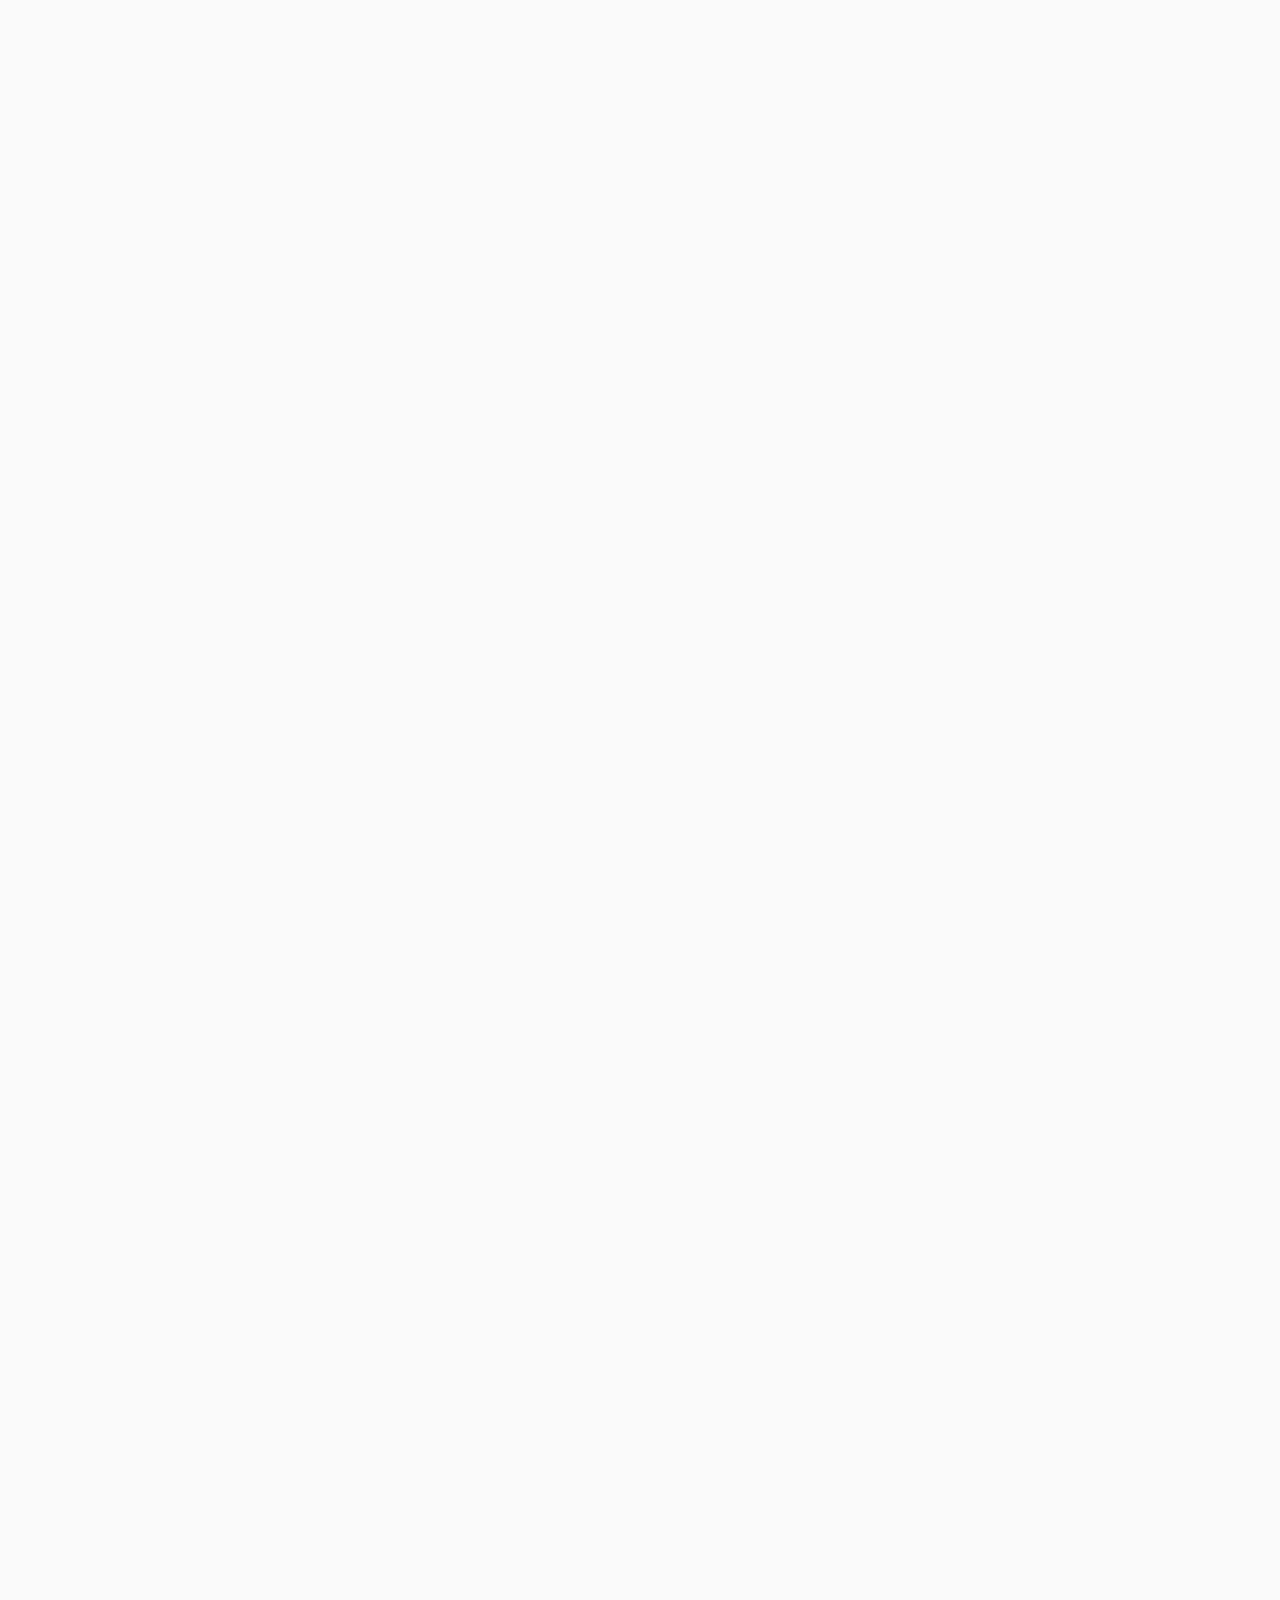
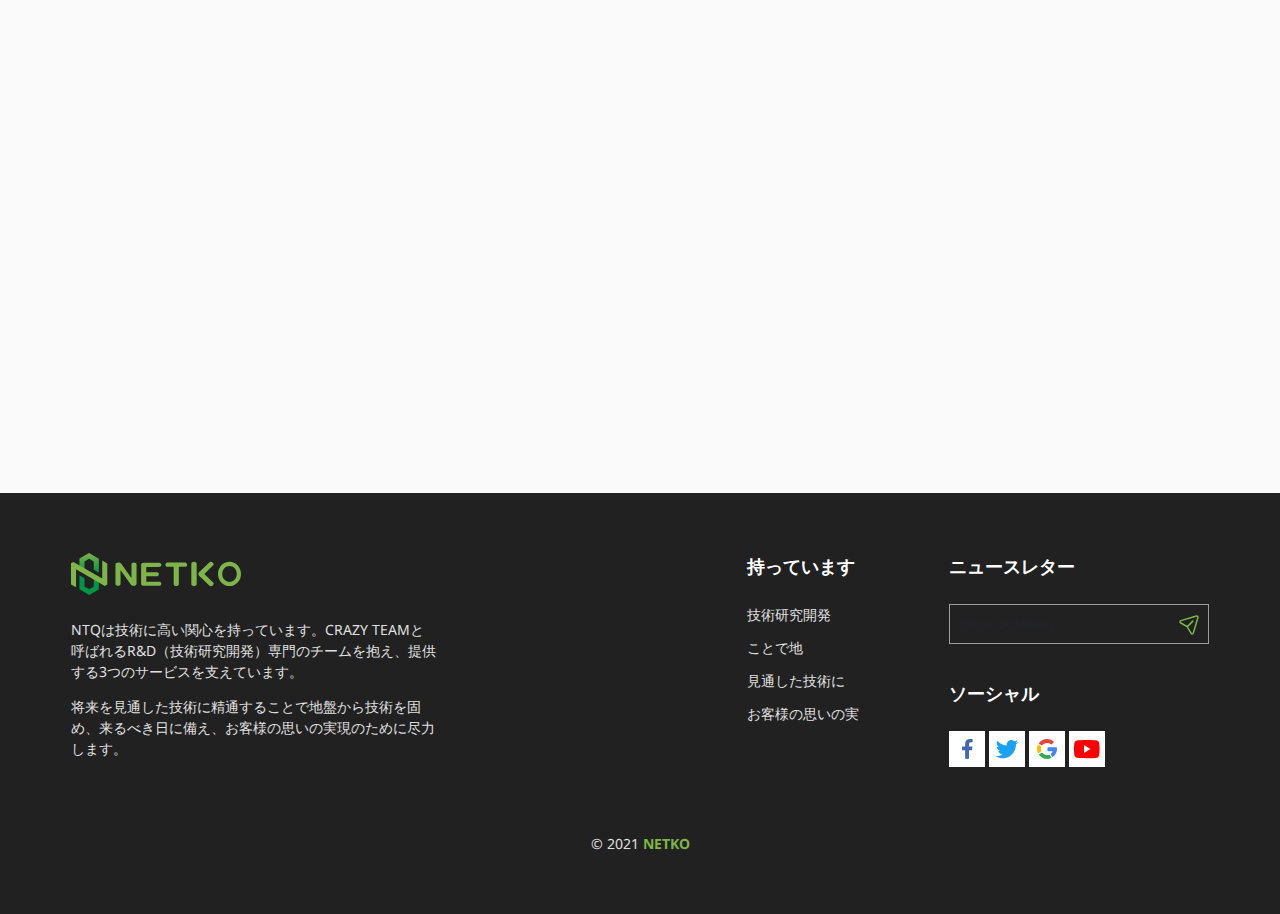
==== commit e471928c: "update full code" ====
--- a/index.html
+++ b/index.html
@@ -580,6 +580,7 @@
                     </svg>
                 </a>
                 <div class="desc">
+                    <p>NTQは技術に高い関心を持っています。CRAZY TEAMと呼ばれるR&D（技術研究開発）専門のチームを抱え、提供する3つのサービスを支えています。</p>
                     <p>将来を見通した技術に精通することで地盤から技術を固め、来るべき日に備え、お客様の思いの実現のために尽力します。</p>
                 </div>
             </div>
--- a/css/style.css
+++ b/css/style.css
@@ -694,10 +694,19 @@
     font-size: 36px;
     font-weight: 700;
     margin-bottom: 16px; }
+    @media (max-width: 1023px) {
+      .heading h1 {
+        font-size: 32px; } }
+    @media (max-width: 480px) {
+      .heading h1 {
+        font-size: 28px; } }
   .heading p {
     max-width: 730px;
     font-size: 16px;
     margin: 0 auto; }
+    @media (max-width: 1023px) {
+      .heading p {
+        font-size: 14px; } }
 
 .breadcrumb {
   padding: 24px 0;
@@ -722,8 +731,14 @@
 .about-content {
   display: flex;
   margin-bottom: 120px; }
+  @media (max-width: 1023px) {
+    .about-content {
+      display: block; } }
   .about-content .sticky {
     width: 220px; }
+    @media (max-width: 1023px) {
+      .about-content .sticky {
+        display: none; } }
     .about-content .sticky .sticky-nav {
       position: -webkit-sticky;
       position: sticky;
@@ -740,10 +755,16 @@
           color: #009444; }
   .about-content .content {
     width: calc(100% - 220px); }
+    @media (max-width: 1023px) {
+      .about-content .content {
+        width: 100%; } }
   .about-content .block {
     color: #757575; }
     .about-content .block + .block {
       margin-top: 120px; }
+      @media (max-width: 1023px) {
+        .about-content .block + .block {
+          margin-top: 80px; } }
     .about-content .block .block-title2 {
       font-size: 24px;
       font-weight: 700;
@@ -755,6 +776,10 @@
     flex-wrap: wrap; }
     .about-content .ceo-content .left {
       width: calc(100% - 280px); }
+      @media (max-width: 480px) {
+        .about-content .ceo-content .left {
+          width: 100%;
+          order: 2; } }
       .about-content .ceo-content .left .info {
         margin-top: 28px;
         text-align: right; }
@@ -764,14 +789,25 @@
           color: #009444; }
     .about-content .ceo-content .img {
       width: 240px; }
+      @media (max-width: 480px) {
+        .about-content .ceo-content .img {
+          width: 100%;
+          order: 1;
+          text-align: center; } }
       .about-content .ceo-content .img img {
         width: 100%; }
+        @media (max-width: 480px) {
+          .about-content .ceo-content .img img {
+            width: 240px; } }
   .about-content .company-content {
     display: flex;
     gap: 40px;
     flex-wrap: wrap; }
     .about-content .company-content .left {
       width: calc(100% - 360px); }
+      @media (max-width: 480px) {
+        .about-content .company-content .left {
+          width: 100%; } }
       .about-content .company-content .left .name {
         font-size: 24px;
         color: #009444;
@@ -786,6 +822,9 @@
         color: #212121; }
     .about-content .company-content .img {
       width: 320px; }
+      @media (max-width: 480px) {
+        .about-content .company-content .img {
+          width: 100%; } }
       .about-content .company-content .img img {
         width: 100%; }
 
@@ -797,12 +836,22 @@
   margin-top: 60px;
   display: flex;
   gap: 50px; }
+  @media (max-width: 1023px) {
+    .value-content .item-box {
+      gap: 20px;
+      flex-wrap: wrap; } }
   .value-content .item-box .item {
     width: calc((100% - 100px) / 3);
     background: #fff;
     border: 1px solid #E0E0E0;
     text-align: center;
     padding: 40px 16px; }
+    @media (max-width: 1023px) {
+      .value-content .item-box .item {
+        width: calc((100% - 40px) / 3); } }
+    @media (max-width: 480px) {
+      .value-content .item-box .item {
+        width: 100%; } }
     .value-content .item-box .item .name {
       margin: 24px 0 12px;
       font-size: 16px;
@@ -813,17 +862,27 @@
       color: #757575; }
 .value-content.value-2 {
   margin-bottom: 100px; }
+  @media (max-width: 1023px) {
+    .value-content.value-2 {
+      margin-bottom: 80px; } }
 
 .contact-content {
   height: 320px;
   background: url("../img/contact_bg.jpg") no-repeat center center;
   background-size: cover;
   padding: 88px 100px; }
+  @media (max-width: 480px) {
+    .contact-content {
+      height: 240px;
+      padding: 60px 20px 40px; } }
   .contact-content .text {
     font-size: 24px;
     color: #fff;
     font-weight: 700;
     margin-bottom: 24px; }
+    @media (max-width: 480px) {
+      .contact-content .text {
+        font-size: 22px; } }
 
 .accordion .accordion-button {
   color: #212121;
@@ -859,6 +918,9 @@
 
 .block_services {
   margin-bottom: 120px; }
+  @media (max-width: 1023px) {
+    .block_services {
+      margin-bottom: 80px; } }
   .block_services .desc {
     max-width: 940px;
     color: #757575;
@@ -866,8 +928,20 @@
   .block_services .content {
     display: flex;
     gap: 60px; }
+    @media (max-width: 1023px) {
+      .block_services .content {
+        flex-wrap: wrap;
+        gap: 40px; } }
     .block_services .content .col {
       width: calc((100% - 60px) / 2); }
+      @media (max-width: 1023px) {
+        .block_services .content .col {
+          width: 100%;
+          order: 2;
+          flex: auto; } }
+      @media (max-width: 1023px) {
+        .block_services .content .col + .col {
+          order: 1; } }
     .block_services .content .img img {
       width: 100%; }
 
@@ -881,13 +955,20 @@
     color: #fff; }
   .block_approach .desc {
     max-width: 940px;
-    color: #757575;
+    color: #E0E0E0;
     margin: 0 auto 60px; }
   .block_approach .item-box {
     display: flex;
     gap: 40px; }
+    @media (max-width: 1023px) {
+      .block_approach .item-box {
+        gap: 20px;
+        flex-wrap: wrap; } }
     .block_approach .item-box .item {
       width: calc((100% - 120px) / 4); }
+      @media (max-width: 1023px) {
+        .block_approach .item-box .item {
+          width: calc((100% - 20px) / 2); } }
       .block_approach .item-box .item .numb {
         width: 88px;
         height: 88px;
@@ -925,10 +1006,24 @@
   align-items: center;
   margin: 100px 0;
   gap: 60px; }
+  @media (max-width: 1023px) {
+    .block_why {
+      margin: 80px 0;
+      flex-wrap: wrap; } }
   .block_why .col {
     width: calc((100% - 60px) / 2); }
+    @media (max-width: 1023px) {
+      .block_why .col {
+        width: 100%;
+        flex: auto; } }
     .block_why .col.left {
       padding-left: calc((100vw - 1160px) / 2 + var(--bs-gutter-x,.75rem)); }
+      @media (max-width: 1279px) {
+        .block_why .col.left {
+          padding-left: var(--bs-gutter-x, 0.75rem); } }
+      @media (max-width: 1023px) {
+        .block_why .col.left {
+          padding-right: var(--bs-gutter-x, 0.75rem); } }
       .block_why .col.left .title {
         font-size: 32px;
         font-weight: 700;
@@ -942,6 +1037,9 @@
 
 .block_faqs {
   margin-bottom: 120px; }
+  @media (max-width: 1023px) {
+    .block_faqs {
+      margin-bottom: 60px; } }
   .block_faqs .desc {
     max-width: 940px;
     color: #757575;
@@ -949,16 +1047,36 @@
   .block_faqs .content {
     display: flex;
     gap: 60px; }
+    @media (max-width: 1023px) {
+      .block_faqs .content {
+        flex-wrap: wrap;
+        gap: 40px; } }
     .block_faqs .content .col {
       width: calc((100% - 60px) / 2); }
+      @media (max-width: 1023px) {
+        .block_faqs .content .col {
+          width: 100%;
+          flex: auto; } }
       .block_faqs .content .col.right {
         padding-right: calc((100vw - 1160px) / 2 + var(--bs-gutter-x,.75rem)); }
+        @media (max-width: 1279px) {
+          .block_faqs .content .col.right {
+            padding-right: var(--bs-gutter-x, 0.75rem); } }
+        @media (max-width: 1023px) {
+          .block_faqs .content .col.right {
+            padding-left: var(--bs-gutter-x, 0.75rem); } }
     .block_faqs .content img {
       width: 100%; }
 
 .block_solution {
   display: flex;
   margin-bottom: 100px; }
+  @media (max-width: 1023px) {
+    .block_solution {
+      margin-bottom: 80px; } }
+  @media (max-width: 480px) {
+    .block_solution {
+      flex-wrap: wrap; } }
   .block_solution .item {
     display: flex;
     width: calc(100% / 3);
@@ -967,6 +1085,15 @@
     padding-left: 40px;
     align-items: center;
     color: #fff; }
+    @media (max-width: 1279px) {
+      .block_solution .item {
+        height: 480px; } }
+    @media (max-width: 1023px) {
+      .block_solution .item {
+        height: 420px; } }
+    @media (max-width: 480px) {
+      .block_solution .item {
+        width: 100%; } }
     .block_solution .item:before {
       content: '';
       display: block;
@@ -988,8 +1115,11 @@
         margin-bottom: 12px; }
       .block_solution .item .content .name {
         font-size: 32px;
-        font-weight: 600;
+        font-weight: 700;
         margin-bottom: 36px; }
+        @media (max-width: 1023px) {
+          .block_solution .item .content .name {
+            font-size: 24px; } }
       .block_solution .item .content .btn-outline-white {
         border: 1px solid #fff;
         color: #fff;
@@ -1000,4 +1130,137 @@
           color: #212121;
           opacity: 1; }
 
+.block_contact {
+  display: flex;
+  gap: 80px;
+  margin-bottom: 120px; }
+  @media (max-width: 1023px) {
+    .block_contact {
+      flex-wrap: wrap;
+      margin-bottom: 60px;
+      gap: 40px; } }
+  .block_contact .col {
+    width: calc((100% - 80px) / 2); }
+    @media (max-width: 1023px) {
+      .block_contact .col {
+        width: 100%;
+        flex: auto; } }
+  .block_contact .title {
+    font-size: 28px;
+    font-weight: 700;
+    margin-bottom: 24px; }
+  .block_contact .desc, .block_contact .fst-italic {
+    color: #757575; }
+  .block_contact .desc {
+    margin-bottom: 12px; }
+  .block_contact .contact-form {
+    margin-top: 36px; }
+    .block_contact .contact-form .form-group {
+      margin-bottom: 24px; }
+      .block_contact .contact-form .form-group label {
+        color: #757575;
+        display: block;
+        margin-bottom: 12px; }
+      .block_contact .contact-form .form-group .form-control {
+        height: 44px;
+        border-radius: 0;
+        border: 1px solid #DADADA;
+        background: #fff; }
+        .block_contact .contact-form .form-group .form-control:focus {
+          box-shadow: none;
+          outline: none;
+          border: 1px solid #009444; }
+      .block_contact .contact-form .form-group textarea.form-control {
+        height: auto; }
+    .block_contact .contact-form .form-check a {
+      font-weight: 700;
+      color: #009444; }
+      .block_contact .contact-form .form-check a:hover {
+        text-decoration: underline; }
+    .block_contact .contact-form .btn-secondary {
+      margin-top: 36px; }
+  .block_contact .contact-info .item {
+    display: flex;
+    align-items: center; }
+    .block_contact .contact-info .item:not(:last-child) {
+      margin-bottom: 20px; }
+    .block_contact .contact-info .item .icon {
+      display: flex;
+      width: 80px;
+      height: 80px;
+      justify-content: center;
+      align-items: center;
+      background: #009444; }
+    .block_contact .contact-info .item .info {
+      width: calc(100% - 80px);
+      padding-left: 20px; }
+      .block_contact .contact-info .item .info label {
+        display: block;
+        font-size: 18px;
+        font-weight: 700;
+        margin-bottom: 8px; }
+      .block_contact .contact-info .item .info p {
+        color: #455A64;
+        margin-bottom: 0; }
+        .block_contact .contact-info .item .info p a {
+          color: #455A64; }
+          .block_contact .contact-info .item .info p a:hover {
+            text-decoration: underline; }
+
+.block_privacy {
+  margin-bottom: 100px;
+  color: #757575; }
+  @media (max-width: 1023px) {
+    .block_privacy {
+      margin-bottom: 60px; } }
+  .block_privacy .block:not(:last-child) {
+    margin-bottom: 100px; }
+    @media (max-width: 1023px) {
+      .block_privacy .block:not(:last-child) {
+        margin-bottom: 60px; } }
+  .block_privacy .block .block-title2 {
+    font-size: 24px;
+    font-weight: 700;
+    margin-bottom: 36px;
+    color: #212121; }
+  .block_privacy .block .content_01 p {
+    margin-bottom: 0; }
+  .block_privacy .block .content_02 p {
+    margin-bottom: 16px; }
+  .block_privacy .block .content_02 ul li {
+    padding-left: 22px;
+    position: relative; }
+    .block_privacy .block .content_02 ul li:not(:last-child) {
+      margin-bottom: 6px; }
+    .block_privacy .block .content_02 ul li:before {
+      content: '';
+      display: block;
+      width: 14px;
+      height: 14px;
+      background: url("../img/heart_green.svg") no-repeat center center;
+      background-size: contain;
+      position: absolute;
+      top: 4px;
+      left: 0; }
+  .block_privacy .block .content_03 ul li:not(:last-child) {
+    margin-bottom: 24px; }
+  .block_privacy .block .content_03 ul li label {
+    font-weight: 700;
+    color: #212121;
+    display: block;
+    margin-bottom: 8px; }
+  .block_privacy .block .content_03 ul li p {
+    margin-bottom: 0; }
+
+.block_img {
+  height: 360px;
+  background: url("../img/halong.jpg") no-repeat center center;
+  text-align: center;
+  background-size: cover;
+  background-attachment: fixed;
+  margin-bottom: 100px; }
+  @media (max-width: 1023px) {
+    .block_img {
+      margin-bottom: 60px; } }
+
 /*# sourceMappingURL=style.css.map */
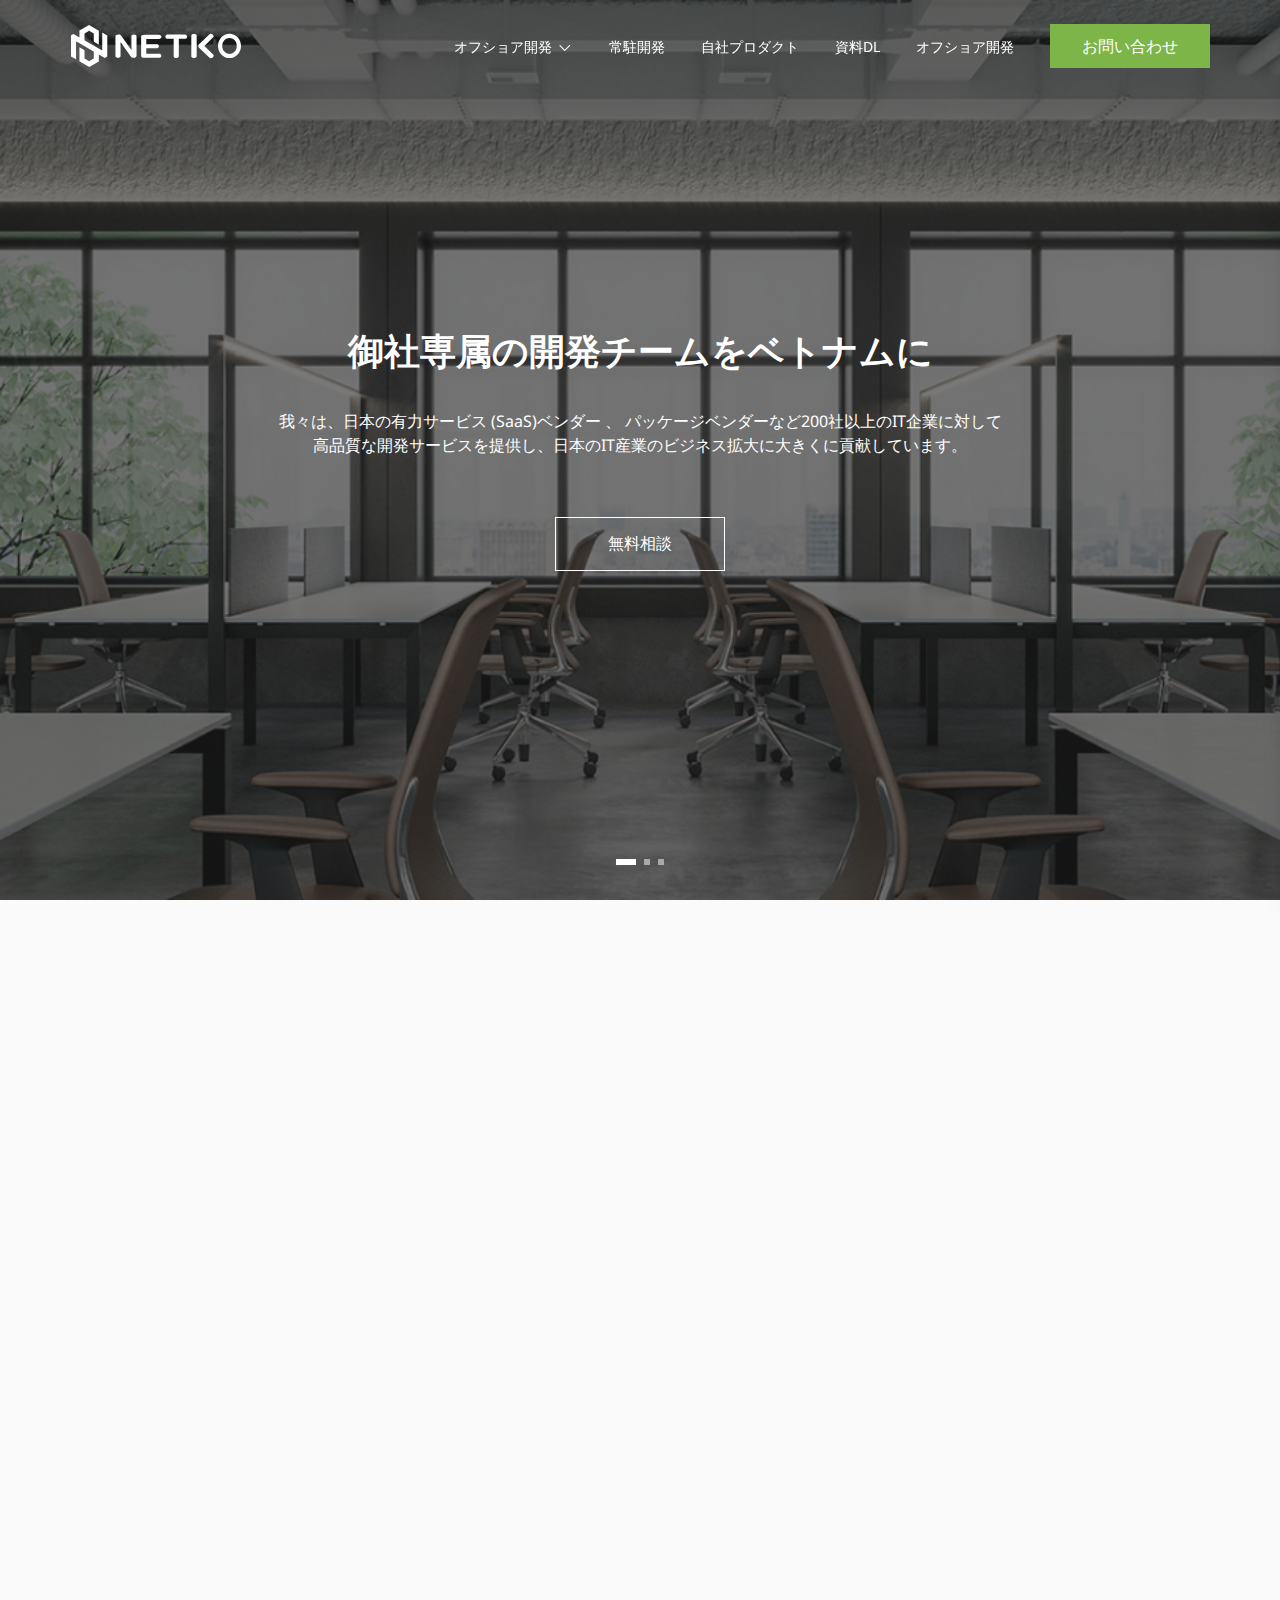
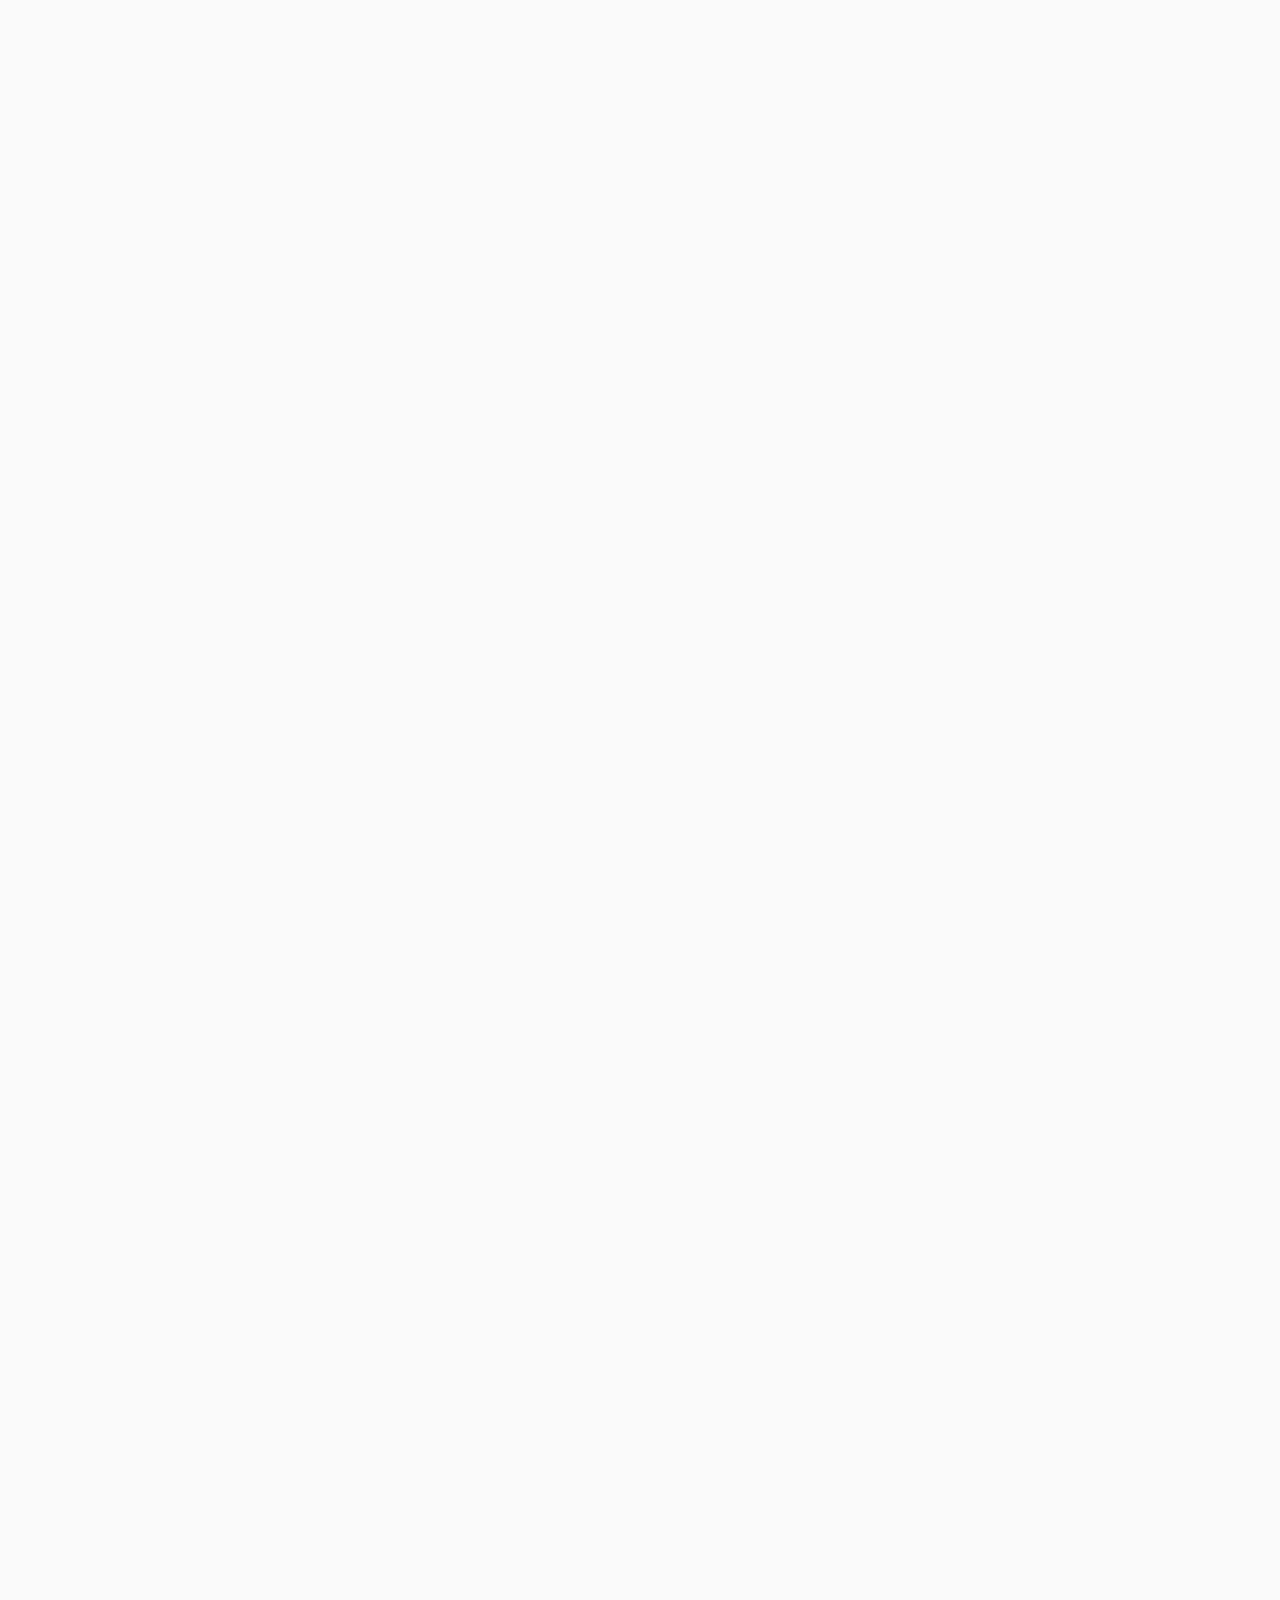
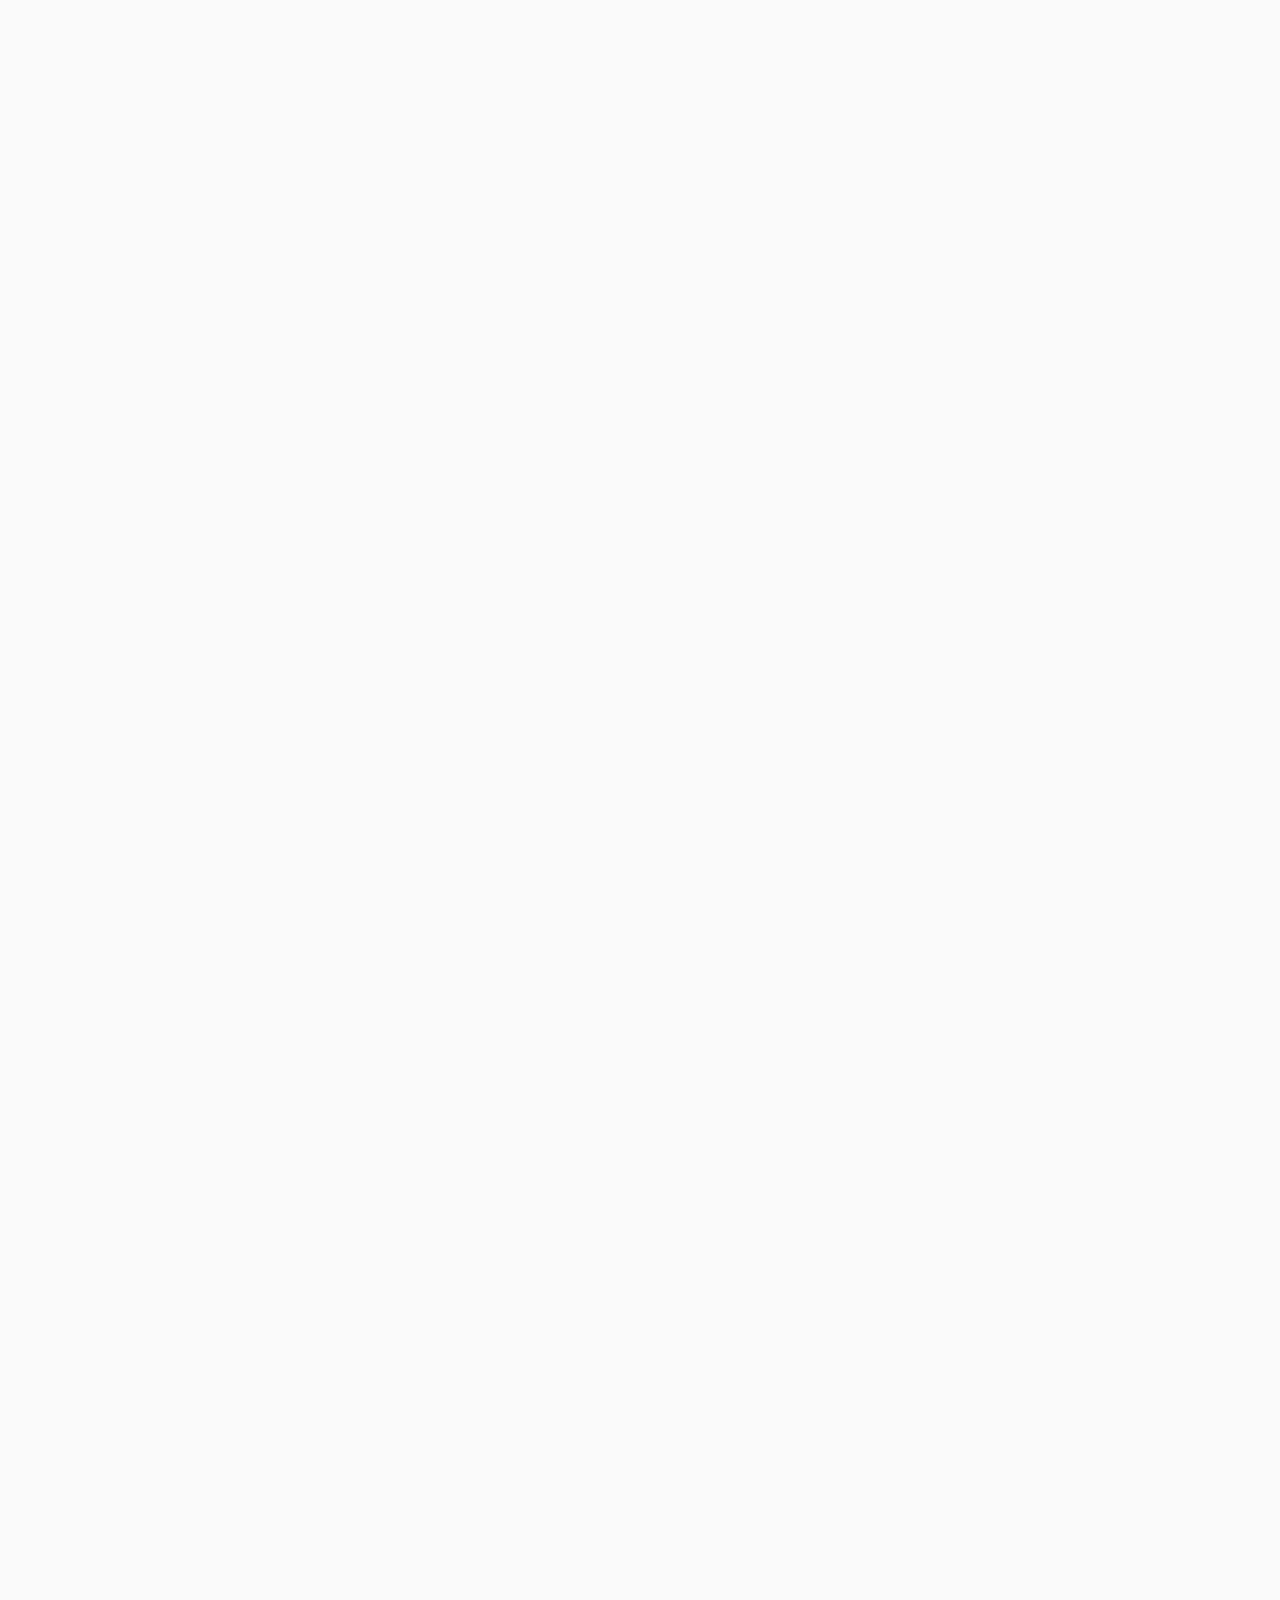
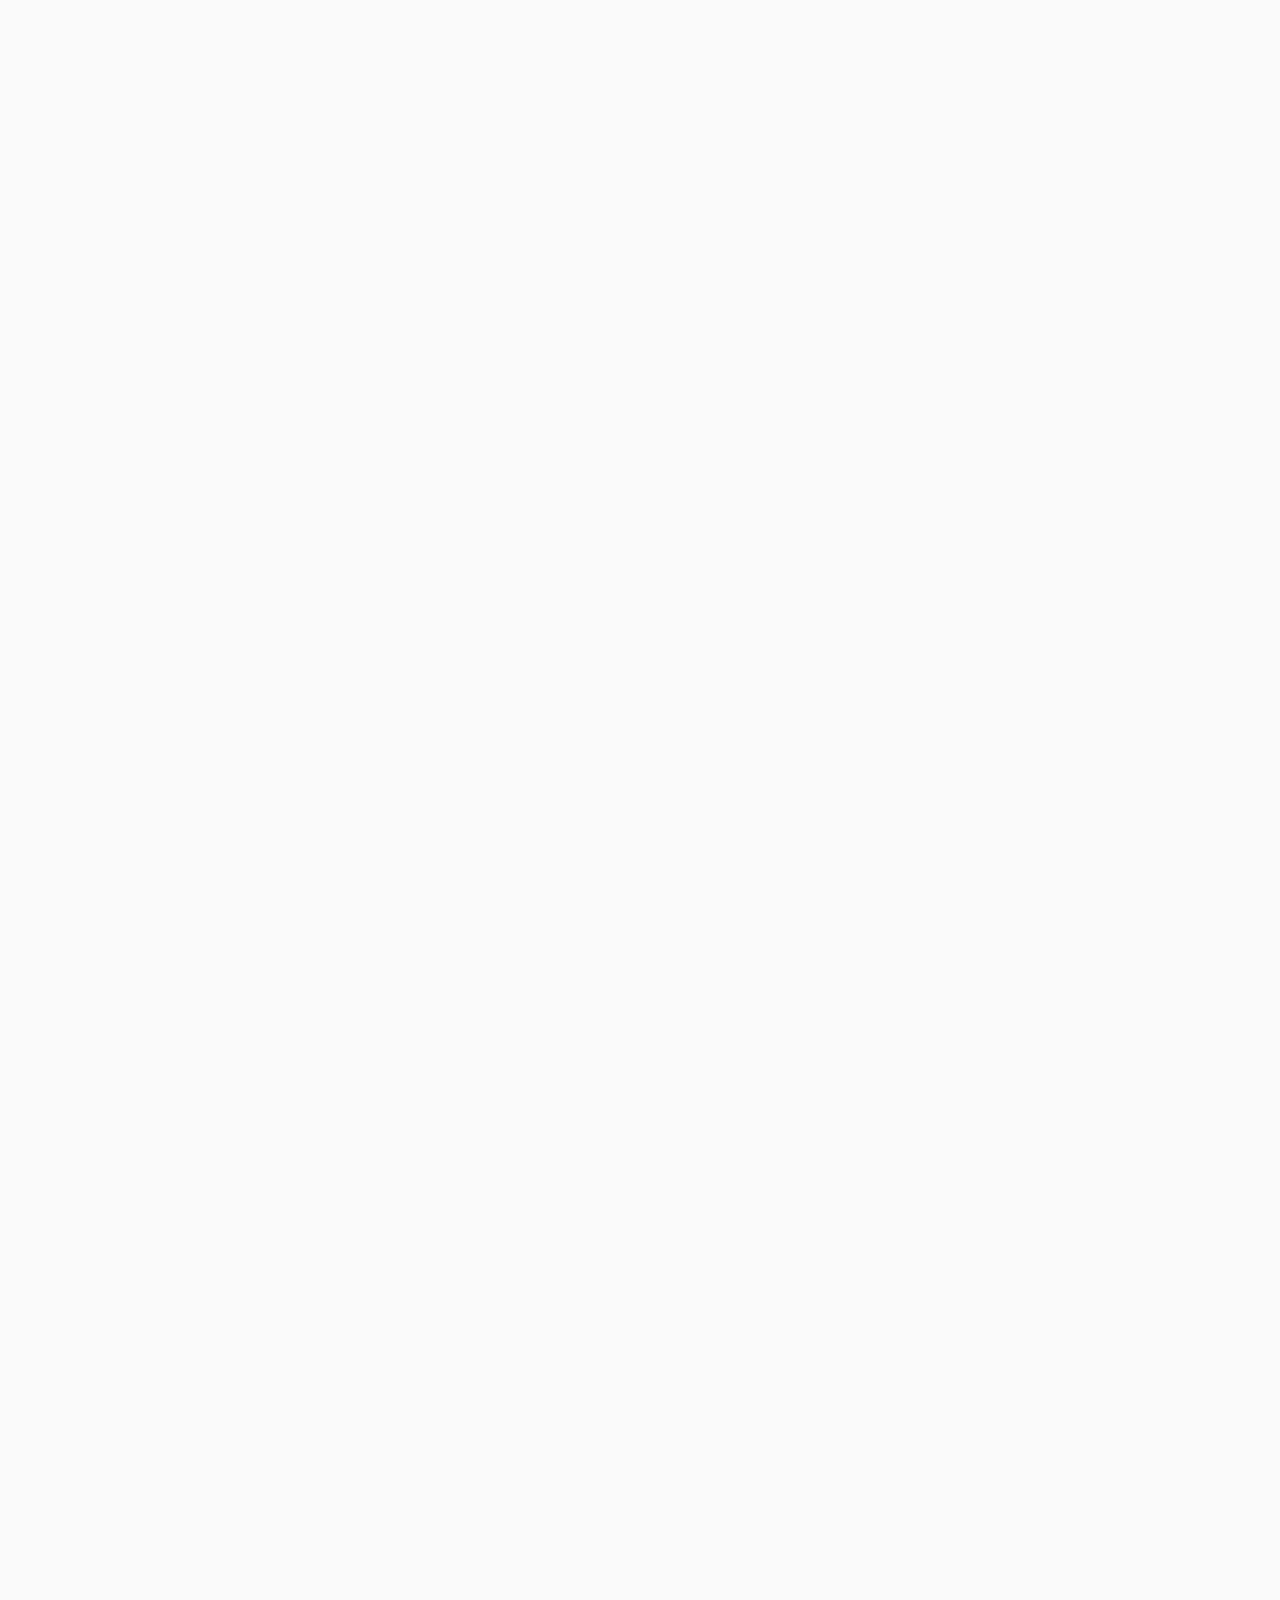
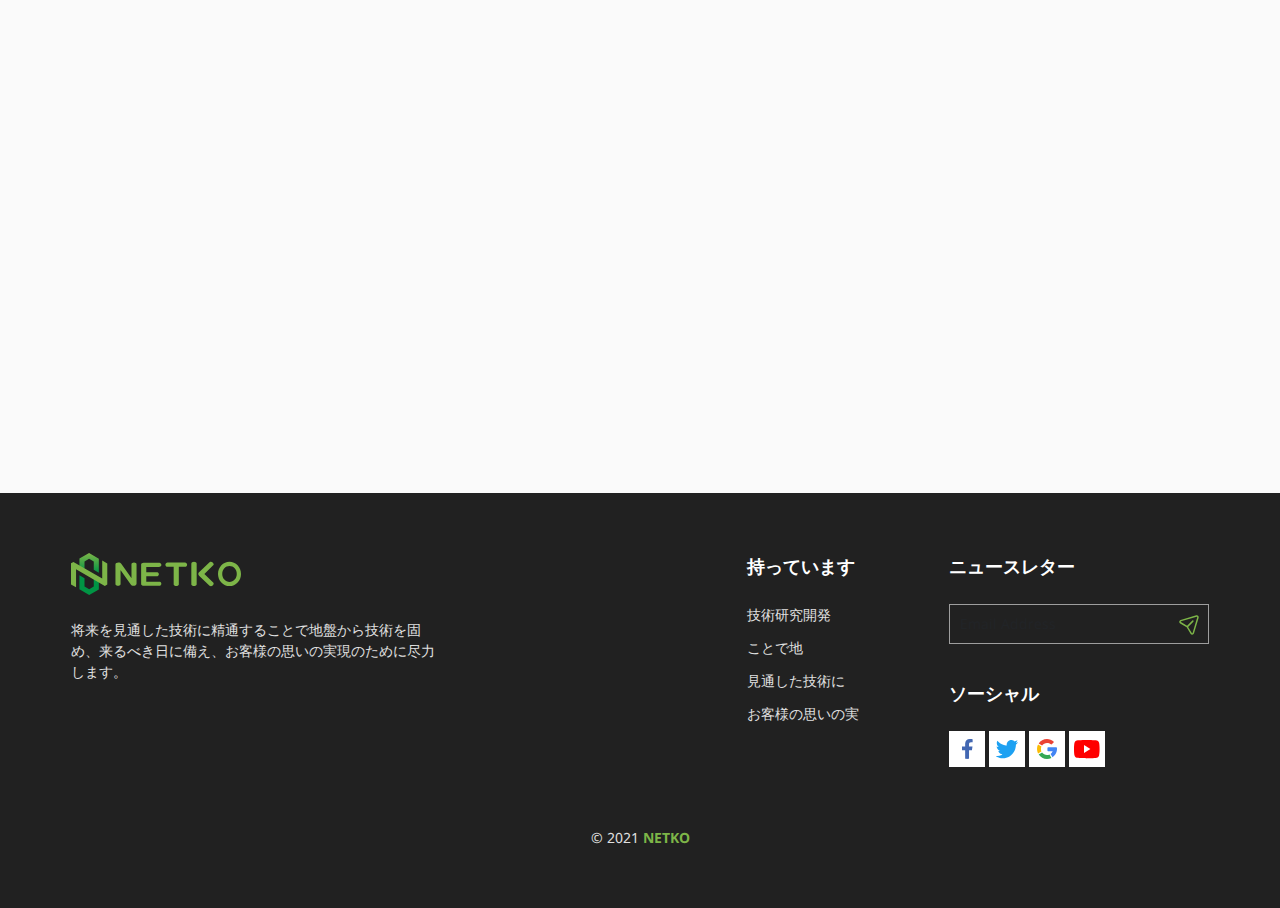
==== commit 97178846: "Merge pull request #6 from hoagvu1/content/solution" ====
--- a/index.html
+++ b/index.html
@@ -580,7 +580,6 @@
                     </svg>
                 </a>
                 <div class="desc">
-                    <p>NTQは技術に高い関心を持っています。CRAZY TEAMと呼ばれるR&D（技術研究開発）専門のチームを抱え、提供する3つのサービスを支えています。</p>
                     <p>将来を見通した技術に精通することで地盤から技術を固め、来るべき日に備え、お客様の思いの実現のために尽力します。</p>
                 </div>
             </div>
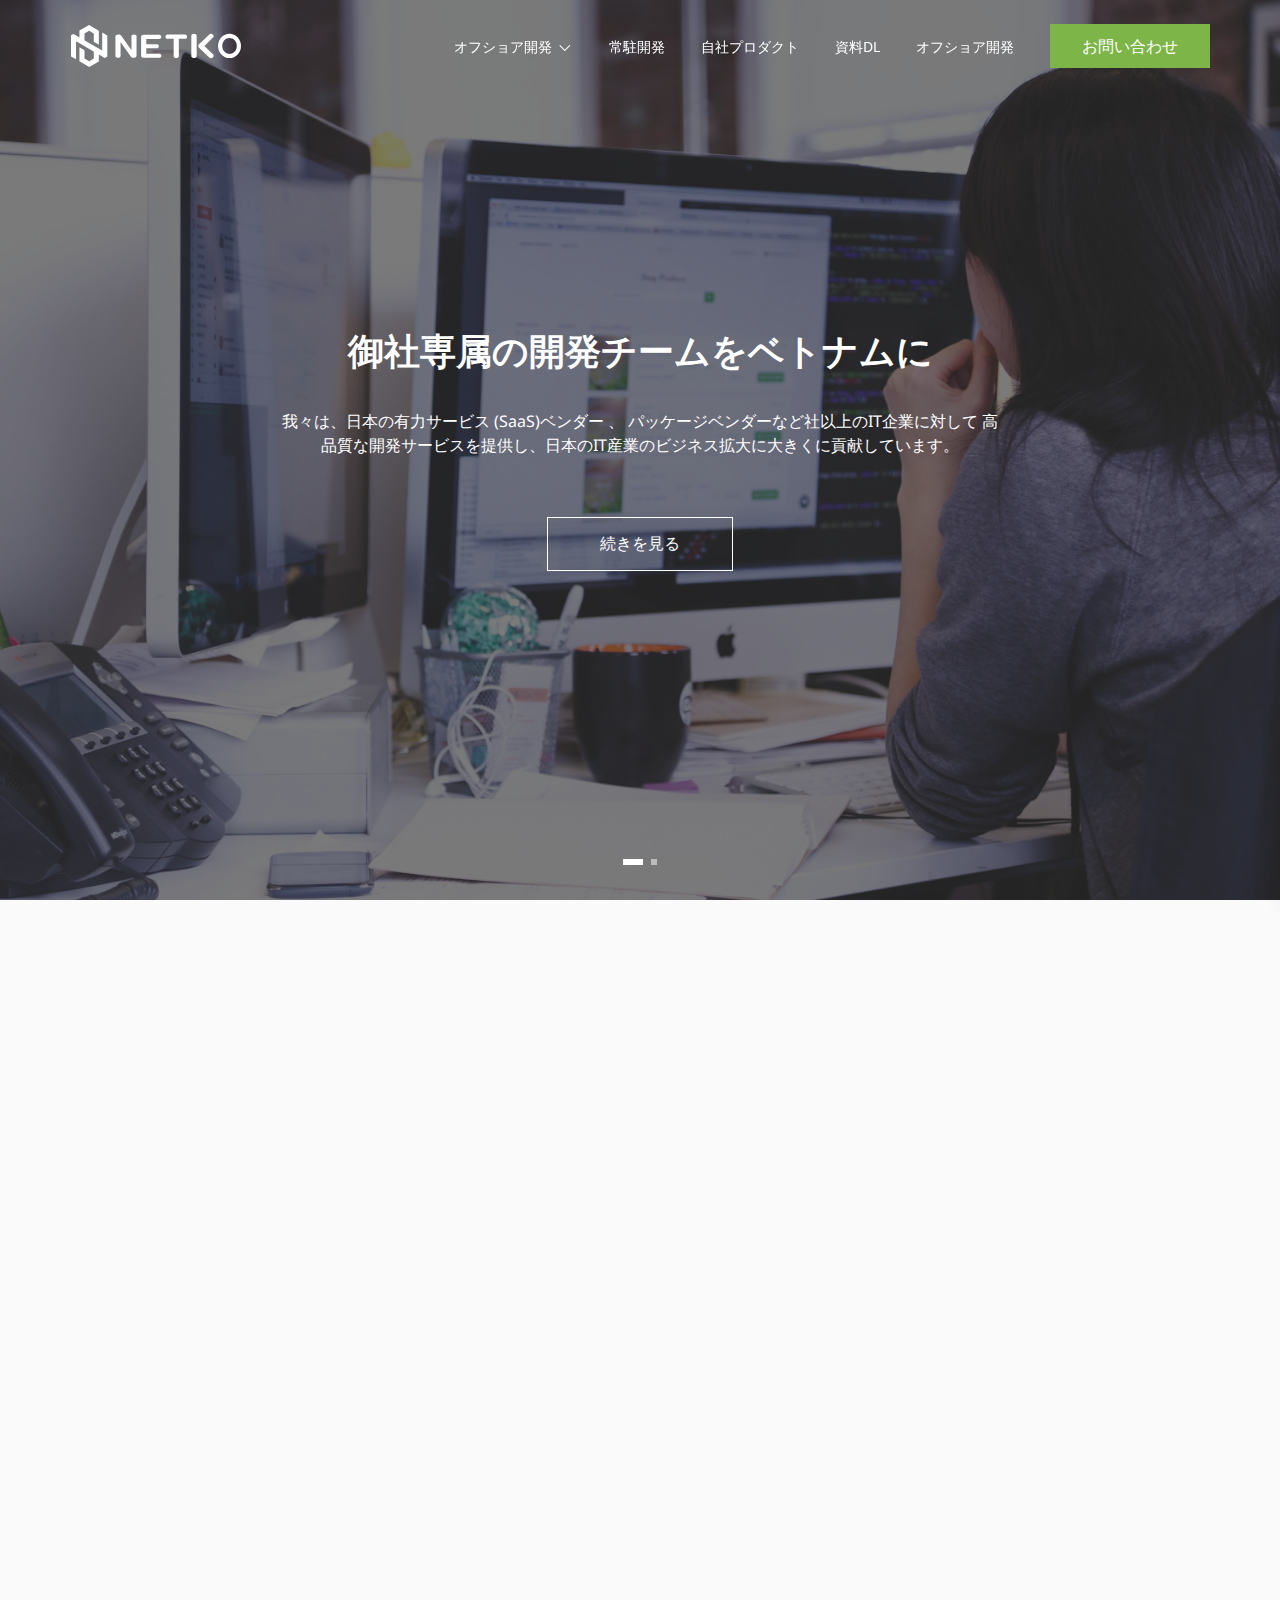
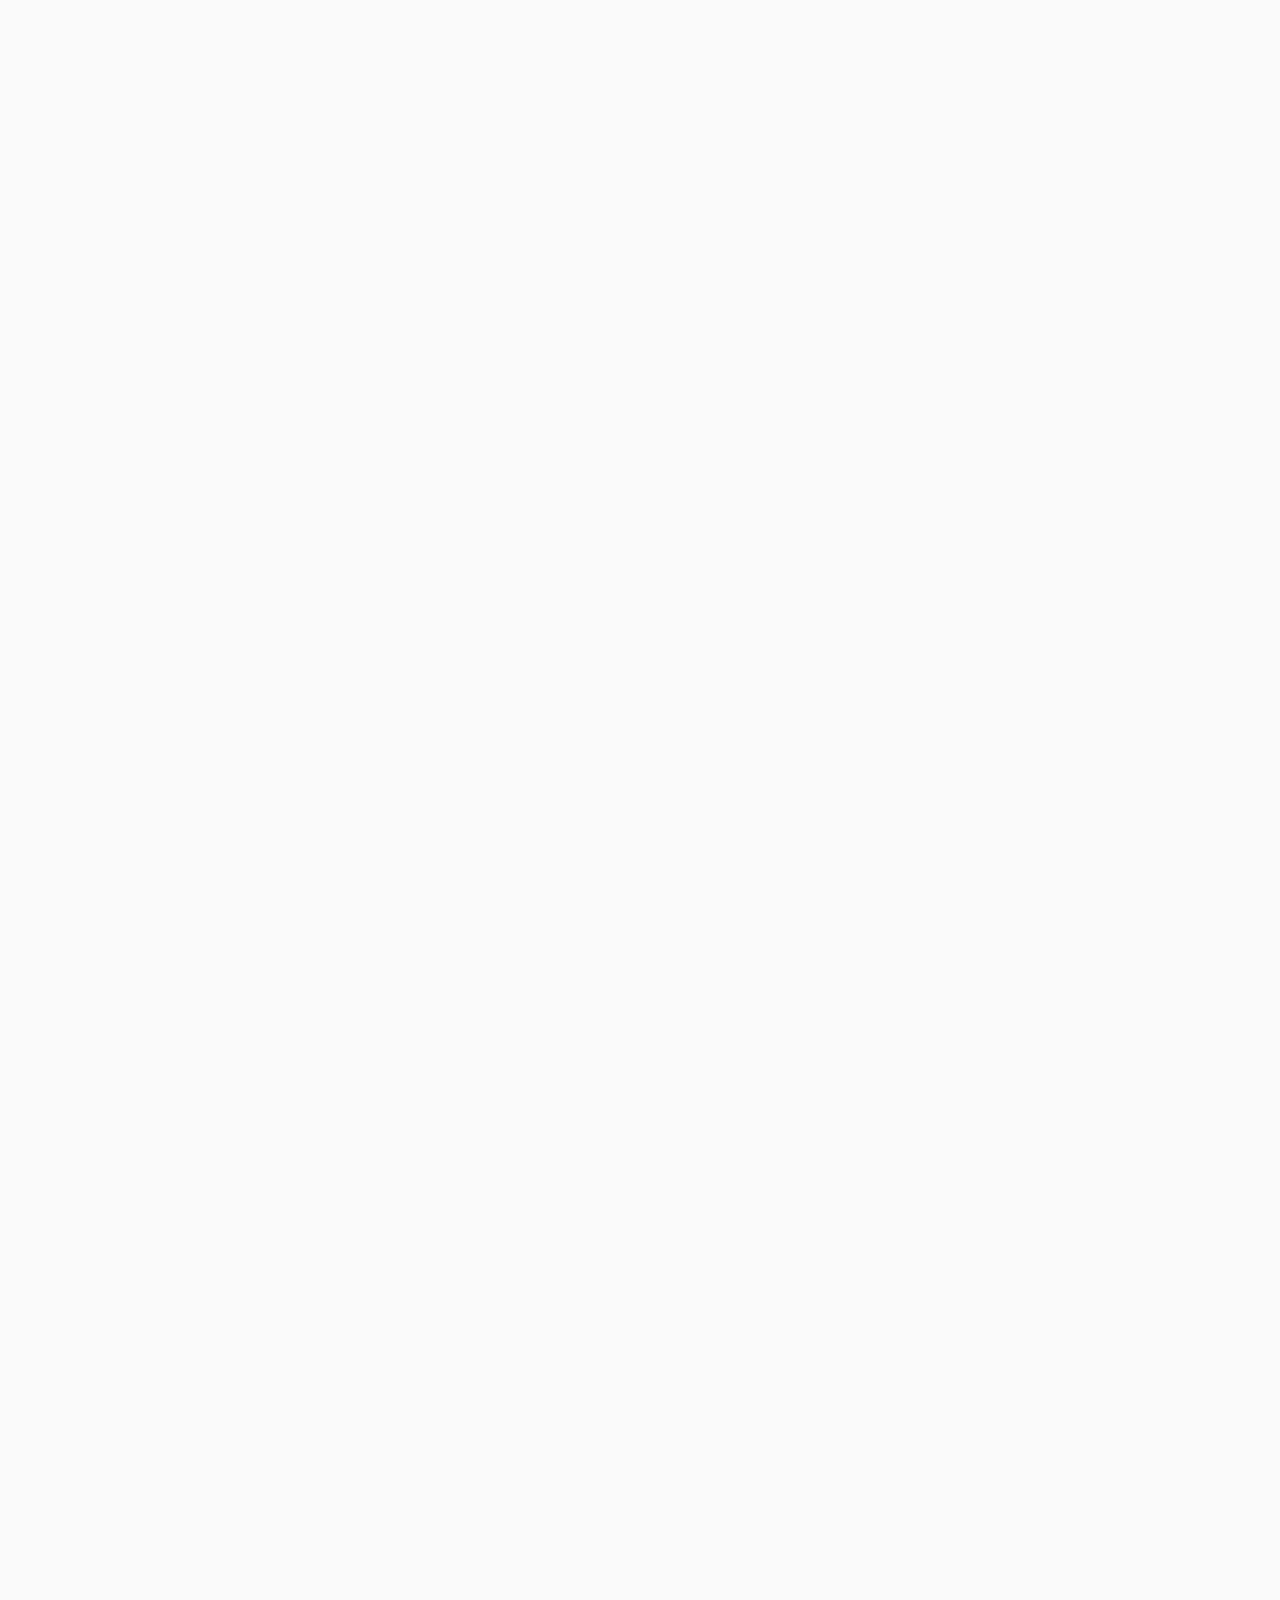
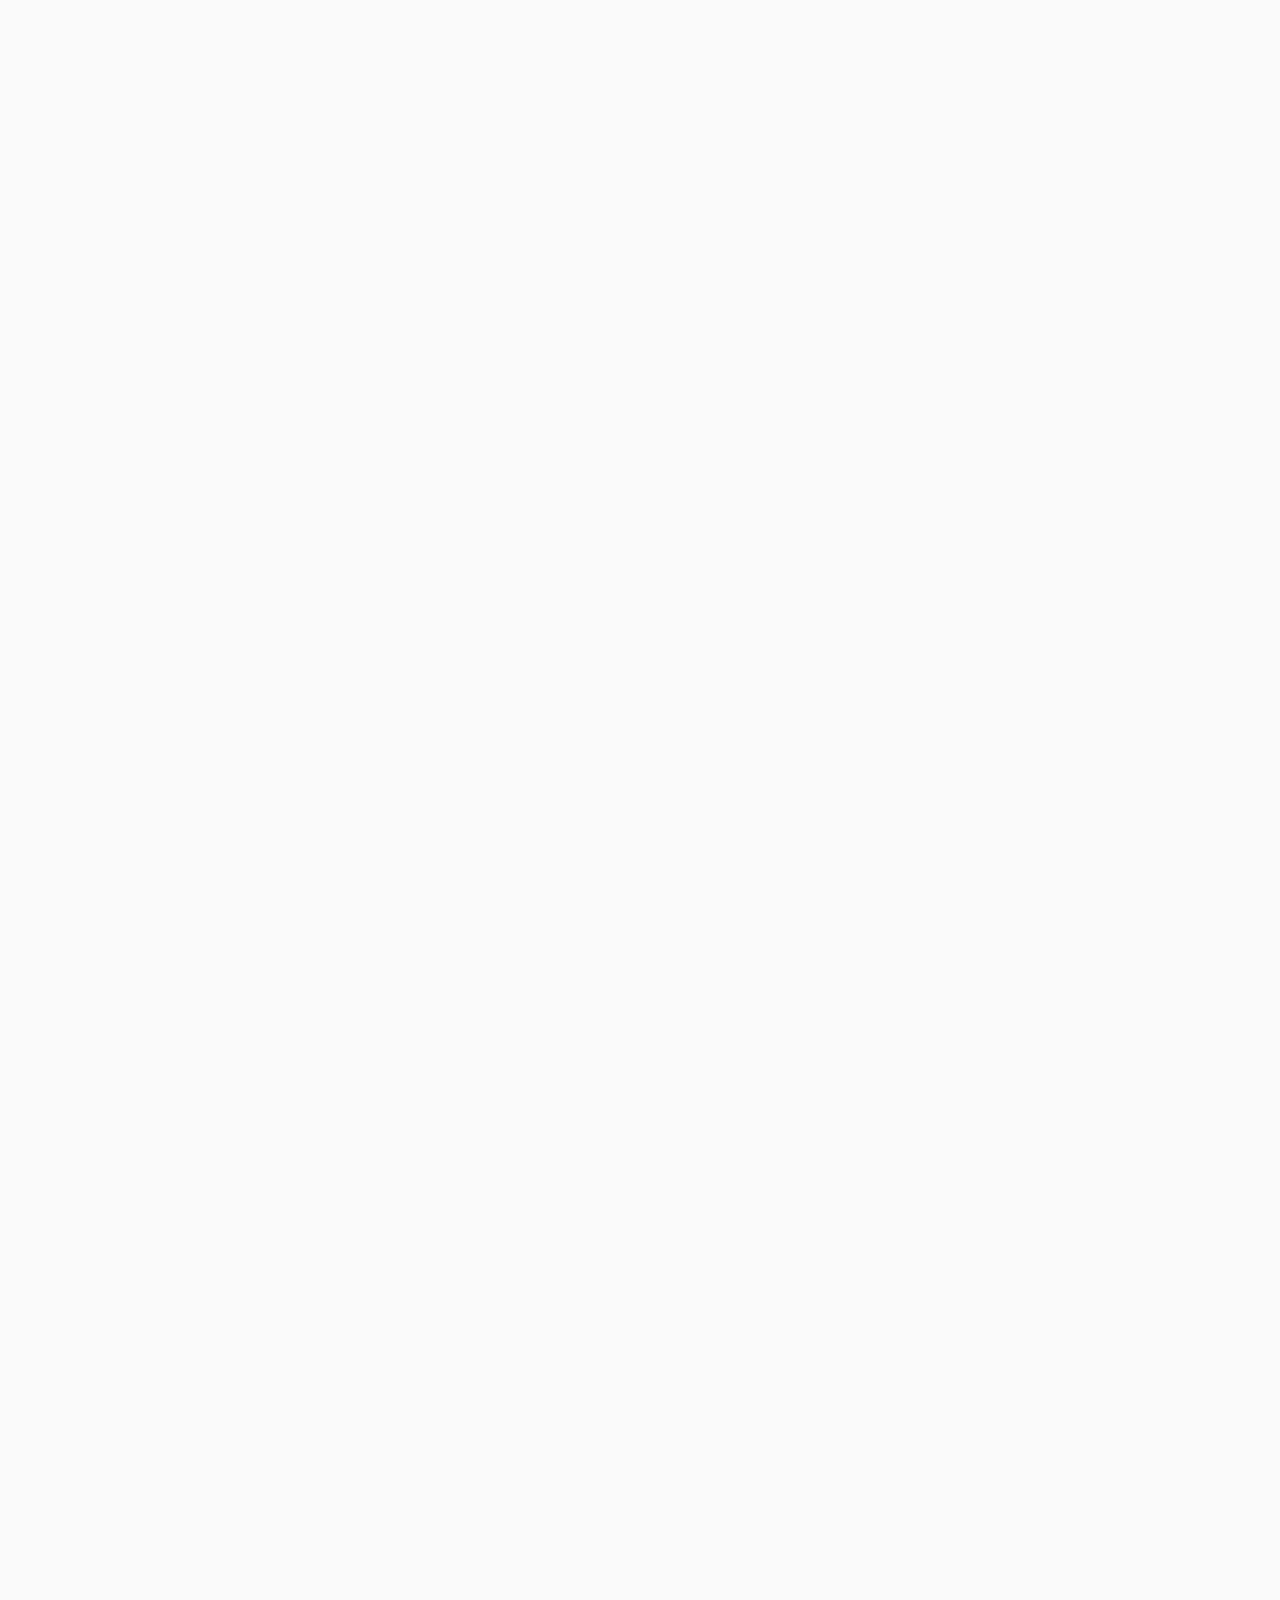
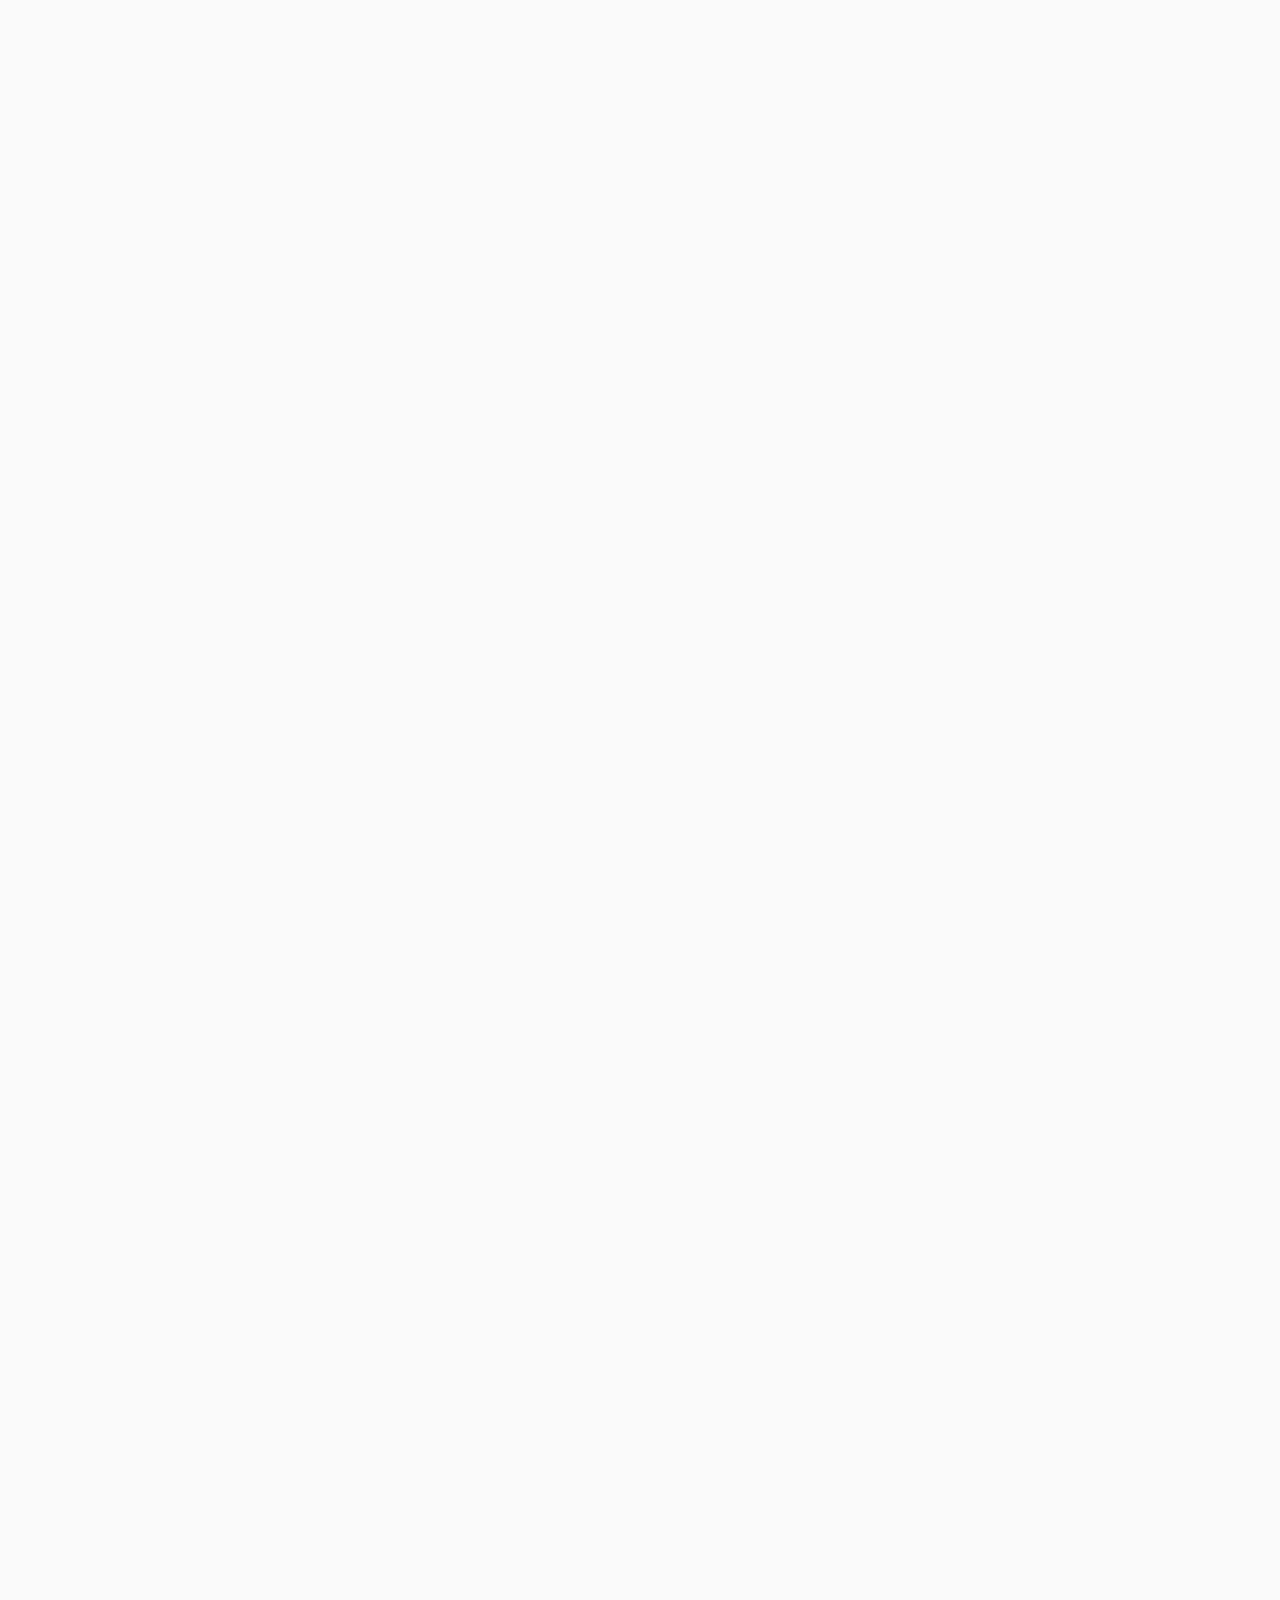
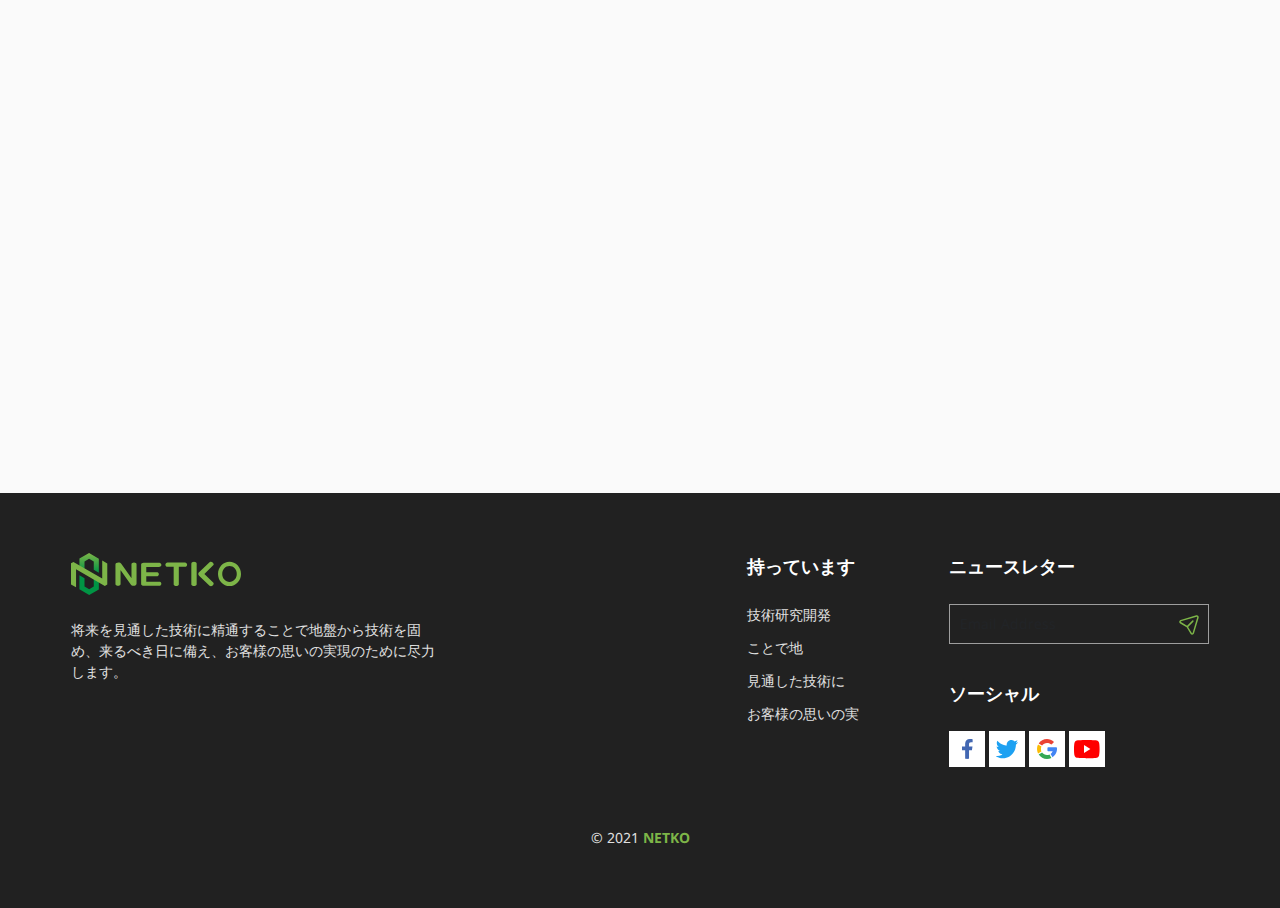
==== commit 9a650287: "Change content website" ====
--- a/index.html
+++ b/index.html
@@ -101,25 +101,18 @@
 <section class="main-slider">
     <div class="swiper mainSwiper">
         <div class="swiper-wrapper">
-            <div class="swiper-slide" style="background: url('./img/main_slider.jpg') no-repeat center center">
+            <div class="swiper-slide" style="background: url('./img/service-slide-banner.jpg') no-repeat center center">
                 <div class="slide-content">
                     <h2 class="slider-title">御社専属の開発チームをベトナムに</h2>
-                    <p class="desc">我々は、日本の有力サービス (SaaS)ベンダー 、 パッケージベンダーなど200社以上のIT企業に対して 高品質な開発サービスを提供し、日本のIT産業のビジネス拡大に大きくに貢献しています。</p>
-                    <a href="#" class="btn btn-outline-white">無料相談</a>
-                </div>
-            </div>
-            <div class="swiper-slide" style="background: url('./img/main_slider.jpg') no-repeat center center">
+                    <p class="desc">我々は、日本の有力サービス (SaaS)ベンダー 、 パッケージベンダーなど社以上のIT企業に対して 高品質な開発サービスを提供し、日本のIT産業のビジネス拡大に大きくに貢献しています。</p>
+                    <a href="#" class="btn btn-outline-white">続きを見る</a>
+                </div>
+            </div>
+            <div class="swiper-slide" style="background: url('./img/covid-19-slide-banner.jpg') no-repeat center center">
                 <div class="slide-content">
-                    <h2 class="slider-title">御社専属の開発チームをベトナムに</h2>
-                    <p class="desc">我々は、日本の有力サービス (SaaS)ベンダー 、 パッケージベンダーなど200社以上のIT企業に対して 高品質な開発サービスを提供し、日本のIT産業のビジネス拡大に大きくに貢献しています。</p>
-                    <a href="#" class="btn btn-outline-white">無料相談</a>
-                </div>
-            </div>
-            <div class="swiper-slide" style="background: url('./img/main_slider.jpg') no-repeat center center">
-                <div class="slide-content">
-                    <h2 class="slider-title">御社専属の開発チームをベトナムに</h2>
-                    <p class="desc">我々は、日本の有力サービス (SaaS)ベンダー 、 パッケージベンダーなど200社以上のIT企業に対して 高品質な開発サービスを提供し、日本のIT産業のビジネス拡大に大きくに貢献しています。</p>
-                    <a href="#" class="btn btn-outline-white">無料相談</a>
+                    <h2 class="slider-title">新型コロナウイルス感染症（COVID-19）への対応について</h2>
+                    <p class="desc">Our Response to COVID-19</p>
+                    <a href="#" class="btn btn-outline-white">続きを見る</a>
                 </div>
             </div>
         </div>
@@ -480,7 +473,9 @@
 <!--    </div>-->
 <!--</section>-->
 
-<section class="block_img"></section>
+<section class="block_img">
+    <!-- <p class="desc">Hello world!</p> -->
+</section>
 
 <section class="container block_06">
     <div class="block-title text-center" data-aos="fade-up" data-aos-delay="200" data-aos-duration="600">Blogs</div>
@@ -489,7 +484,7 @@
             <a href="#" class="img"><img src="./img/block_06_1.jpg" alt=""/></a>
             <div class="content">
                 <span class="date">April 4, 2019</span>
-                <a href="#" class="name">新しいサービスを開発したい</a>
+                <a href="#" class="name">Shopifyモバイルアプリテンプレート</a>
                 <p class="desc">お客様のご要望に応じて、システム開発、ITツールの導入支援から、運用者様のリテラシー教育まで幅広く業務効率化を支援いたします。</p>
             </div>
         </div>
